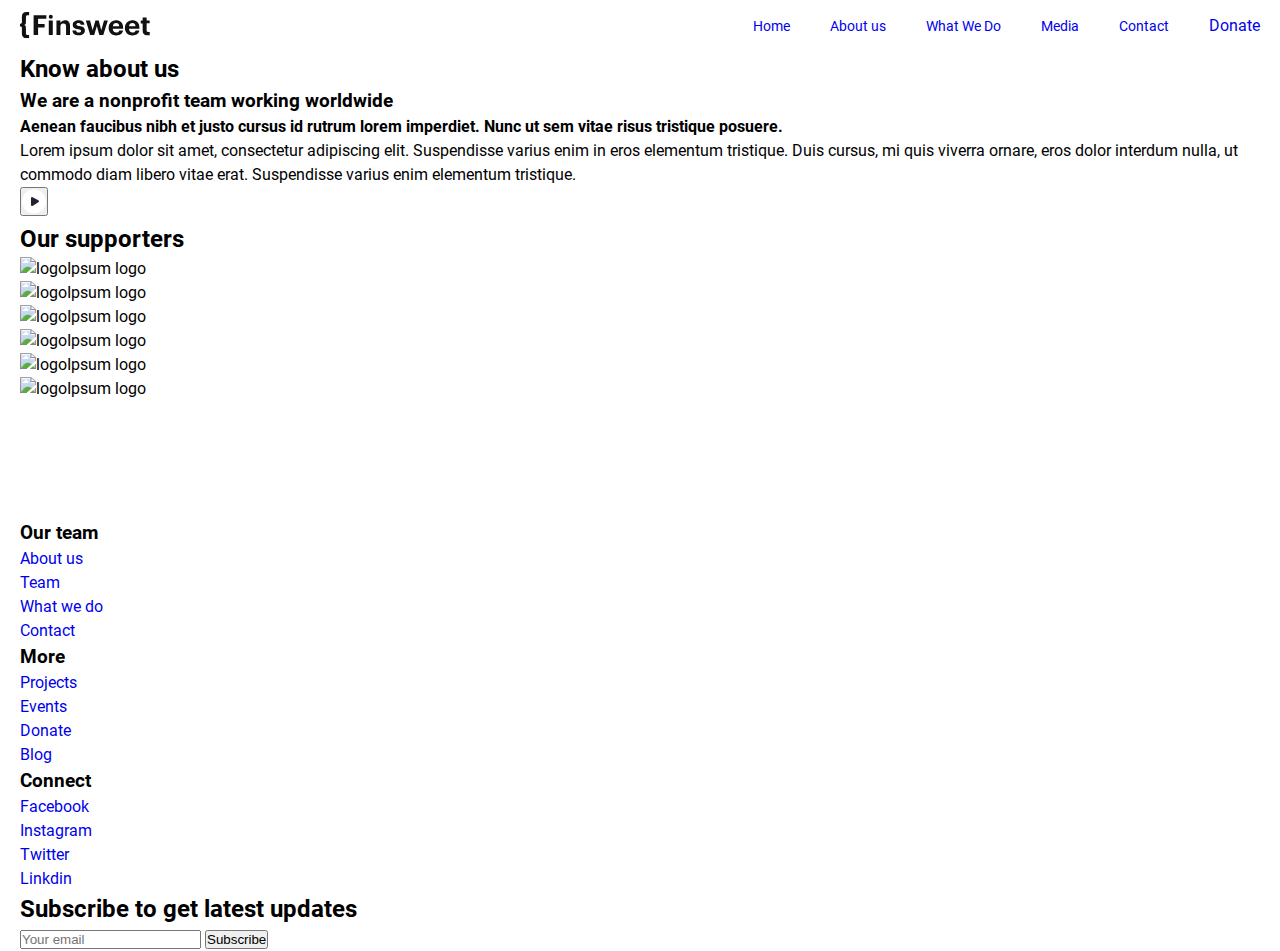
==== about.html @ 39508a57 "change playe icon" ====
<!DOCTYPE html>
<html lang="en">
  <head>
    <meta charset="UTF-8" />
    <meta http-equiv="X-UA-Compatible" content="IE=edge" />
    <meta name="viewport" content="width=device-width, initial-scale=1.0" />
    <title>About Us</title>

    <!-- Favicon -->
    <!-- <link rel="shortcut icon" href="images/"> -->

    <!-- Stylesheets -->
    <link rel="stylesheet" href="css/normalize.css" />
    <link rel="stylesheet" href="css/main.css" />
  </head>
  <body>
    <!-- HEADER -->
    <header class="site-header">
      <div class="container site-header__container">
        <!-- LOGO -->
        <a class="site-header__logo logo" href="/">
          <img
            class="logo__img"
            src="images/logo.svg"
            alt="Client logo"
            width="130"
            height="26"
          />
        </a>
        <!-- /LOGO -->

        <!-- SITENAV -->
        <nav class="sitenav">
          <ul class="sitenav__list">
            <li class="sitenav__item">
              <a href="/" class="sitenav__link">Home</a>
            </li>
            <li class="sitenav__item">
              <a href="about.html" class="sitenav__link">About us</a>
            </li>
            <li class="sitenav__item">
              <a href="#" class="sitenav__link">What We Do</a>
            </li>
            <li class="sitenav__item">
              <a href="#" class="sitenav__link">Media</a>
            </li>
            <li class="sitenav__item">
              <a href="#" class="sitenav__link">Contact</a>
            </li>
          </ul>

          <!-- DONATE -->
          <a class="site-header__donate-btn" href="#">Donate</a>
          <!-- /DONATE -->
        </nav>
        <!-- /SITENAV -->
      </div>
    </header>
    <!-- /HEADER -->

    <!-- MAIN -->
    <main class="main-content">
      <!-- HERO-ABOUT -->
      <section class="hero-about">
        <div class="container">
          <div class="hero-about__inner">
            <h2 class="hero-about__title">Know about us</h2>
            <div class="hero-about__content">
              <h3 class="hero-about__subtitle">
                We are a nonprofit team working worldwide
              </h3>
              <div class="hero-about__content-right">
                <h4 class="hero-about__heading">
                  Aenean faucibus nibh et justo cursus id rutrum lorem
                  imperdiet. Nunc ut sem vitae risus tristique posuere.
                </h4>
                <p class="hero-about__desc">
                  Lorem ipsum dolor sit amet, consectetur adipiscing elit.
                  Suspendisse varius enim in eros elementum tristique. Duis
                  cursus, mi quis viverra ornare, eros dolor interdum nulla, ut
                  commodo diam libero vitae erat. Suspendisse varius enim
                  elementum tristique.
                </p>
              </div>
            </div>
          </div>
        </div>
      </section>
      <!-- /HERO-ABOUT -->

      <!-- VIDEO-ABOUT -->
      <section class="video-about">
        <div class="container video-about__inner">
          <button class="video-about__play-btn">
            <img src="images/icon-play.svg" alt="" aria-hidden="true" />
          </button>
        </div>
      </section>
      <!-- /VIDEO-ABOUT -->

      <!-- MISSION-ABOUT -->
      <section class="mission-about">
        <div class="container mission-about__inner"></div>
      </section>
      <!-- /MISSION-ABOUT -->

      <!-- SUPPORTERS -->
      <section class="supporters">
        <div class="container">
          <h2 class="supporters__title">Our supporters</h2>
          <div class="supporters__logo-wrapper">
            <img
              class="supporters__logo"
              src="images/logo-supporters-1.png"
              alt="logoIpsum logo"
              width=""
              height=""
            />
            <img
              class="supporters__logo"
              src="images/logo-supporters-2.png"
              alt="logoIpsum logo"
              width=""
              height=""
            />
            <img
              class="supporters__logo"
              src="images/logo-supporters-3.png"
              alt="logoIpsum logo"
              width=""
              height=""
            />
            <img
              class="supporters__logo"
              src="images/logo-supporters-4.png"
              alt="logoIpsum logo"
              width=""
              height=""
            />
            <img
              class="supporters__logo"
              src="images/logo-supporters-5.png"
              alt="logoIpsum logo"
              width=""
              height=""
            />
            <img
              class="supporters__logo"
              src="images/logo-supporters-6.png"
              alt="logoIpsum logo"
              width=""
              height=""
            />
          </div>
        </div>
      </section>
      <!-- /SUPPORTERS -->
    </main>
    <!-- /MAIN -->

    <!-- FOOTER -->
    <footer class="site-footer">
      <div class="container site-footer__container">
        <a class="site-header__logo logo" href="/">
          <img
            class="logo"
            src="images/logo-white.svg"
            alt="Client logo"
            width="110"
            height="22"
          />
        </a>
        <div class="site-footer__lists">
          <ul class="site-footer__list">
            <li class="site-footer__item"><h3>Our team</h3></li>
            <li class="site-footer__item">
              <a class="site-footer__link" href="/">About us</a>
            </li>
            <li class="site-footer__item">
              <a class="site-footer__link" href="/">Team</a>
            </li>
            <li class="site-footer__item">
              <a class="site-footer__link" href="/">What we do</a>
            </li>
            <li class="site-footer__item">
              <a class="site-footer__link" href="/">Contact</a>
            </li>
          </ul>
          <ul class="site-footer__list">
            <li class="site-footer__item"><h3>More</h3></li>
            <li class="site-footer__item">
              <a class="site-footer__link" href="/">Projects</a>
            </li>
            <li class="site-footer__item">
              <a class="site-footer__link" href="/">Events</a>
            </li>
            <li class="site-footer__item">
              <a class="site-footer__link" href="/">Donate</a>
            </li>
            <li class="site-footer__item">
              <a class="site-footer__link" href="/">Blog</a>
            </li>
          </ul>
          <ul class="site-footer__list">
            <li class="site-footer__item"><h3>Connect</h3></li>
            <li class="site-footer__item">
              <a class="site-footer__link" href="/">Facebook</a>
            </li>
            <li class="site-footer__item">
              <a class="site-footer__link" href="/">Instagram</a>
            </li>
            <li class="site-footer__item">
              <a class="site-footer__link" href="/">Twitter</a>
            </li>
            <li class="site-footer__item">
              <a class="site-footer__link" href="/">Linkdin</a>
            </li>
          </ul>
        </div>
        <div class="site-footer__right">
          <h2 class="site-footer__right-title">
            Subscribe to get latest updates
          </h2>
          <form class="site-footer__form">
            <input
              class="site-footer__form-input"
              type="text"
              placeholder="Your email"
            />
            <button class="site-footer__form-btn" type="button">
              Subscribe
            </button>
          </form>
        </div>
      </div>
    </footer>
    <!-- /FOOTER -->

    <!-- SCRIPTS -->
    <script src="js/main.js"></script>
  </body>
</html>
---- css/main.css ----
/* FONTS */
@font-face {
  font-family: "Roboto";
  src: url("../fonts/roboto-v30-latin-regular.woff2") format("woff2"), url("../fonts/roboto-v30-latin-regular.woff") format("woff");
  font-display: swap;
  font-style: normal;
  font-weight: 400;
}
@font-face {
  font-family: "Roboto";
  src: url("../fonts/roboto-v30-latin-500.woff2") format("woff2"), url("../fonts/roboto-v30-latin-500.woff") format("woff");
  font-display: swap;
  font-style: normal;
  font-weight: 500;
}
@font-face {
  font-family: "Roboto";
  src: url("../fonts/roboto-v30-latin-700.woff2") format("woff2"), url("../fonts/roboto-v30-latin-700.woff") format("woff");
  font-display: swap;
  font-style: normal;
  font-weight: 700;
}
/* CUSTOM PROPS */
:root {
  --primary-bg-color: #fff;
  --text-color: #000;
  --accent-color: ;
}

/* GLOBAL */
html {
  scroll-behavior: smooth;
  height: 100%;
  box-sizing: border-box;
}

* {
  margin: 0;
  padding: 0;
  list-style-type: none;
  text-decoration: none;
}

*,
*::before,
*::after {
  box-sizing: inherit;
}

*:focus {
  outline: 2px dashed var(--text-color);
  outline-offset: 3px;
}

img {
  display: block;
  max-width: 100%;
  height: auto;
}

body {
  height: 100%;
  font-family: "Roboto", "Arial", sans-serif;
  font-size: 16px;
  line-height: 1.5;
  color: var(--text-color);
  background-color: var(--primary-bg-color);
  display: flex;
  flex-direction: column;
  margin-top: 51px;
}

/* SCROLL BAR */
@media only screen and (min-width: 768px) {
  ::-webkit-scrollbar {
    width: 12px;
  }
}

@media only screen and (min-width: 768px) {
  ::-webkit-scrollbar-track {
    border-radius: 8px;
    box-shadow: inset 0 0 5px grey;
  }
}

@media only screen and (min-width: 768px) {
  ::-webkit-scrollbar-thumb {
    background: rgb(110, 110, 110);
    border-radius: 10px;
  }
  ::-webkit-scrollbar-thumb:hover {
    background: rgb(110, 110, 110);
  }
}

/* VISUALLY HIDDEN */
.visually-hidden {
  position: absolute;
  width: 1px;
  height: 1px;
  margin: -1px;
  border: 0;
  padding: 0;
  white-space: nowrap;
  -webkit-clip-path: inset(100%);
          clip-path: inset(100%);
  clip: rect(0 0 0 0);
  overflow: hidden;
}

/* MAIN CONTENT */
.main-content {
  flex-grow: 1;
}

.secondary-button {
  background-color: var(--primary-bg-color);
  border: none;
  text-align: center;
  white-space: nowrap;
  text-decoration: none;
  cursor: pointer;
  display: inline-block;
  padding: 16px 32px;
  border-radius: 4px;
}

/* RETINA BGS */
/* CONTAINER */
.container {
  width: 100%;
  max-width: 1320px;
  margin: 0 auto;
  padding: 0 20px;
}

/* HEADER */
.site-header {
  padding: 12px 0;
  background-color: var(--primary-bg-color);
  position: fixed;
  top: 0;
  z-index: 10;
  width: 100%;
}

.site-header__container {
  display: flex;
  align-items: center;
  justify-content: space-between;
}

.logo {
  text-decoration: none;
  display: flex;
}

.logo__img {
  max-width: 130px;
  width: 100%;
  height: auto;
}

.sitenav {
  display: flex;
  align-items: center;
  gap: 40px;
}

.sitenav__list {
  list-style-type: none;
  display: flex;
  align-items: center;
  gap: 40px;
}

.sitenav__link {
  text-decoration: none;
  font-size: 14px;
}

.site-header__donate-btn {
  text-decoration: none;
}

/* HERO */
.hero {
  background: url("../images/hero-bg.png") no-repeat center/cover;
  height: calc(100vh - 51px);
  padding: 128px 0 64px;
  --text-color: #fff;
  color: var(--text-color);
}

.hero__inner {
  display: flex;
  flex-direction: column;
  height: 100%;
}

.hero__title {
  font-size: 64px;
  line-height: 1.2;
  color: var(--text-color);
  max-width: 640px;
  margin-bottom: 48px;
}

.hero__buttons {
  display: flex;
  align-items: center;
  gap: 24px;
  margin-bottom: auto;
}

.hero__play-btn {
  border: none;
  background-color: transparent;
  color: var(--text-color);
}
.hero__play-btn-inner {
  display: flex;
  align-items: center;
  gap: 8px;
}

.hero__bottom {
  display: flex;
  align-items: center;
  justify-content: space-between;
  gap: 24px;
}

.hero__bottom-line {
  display: inline-block;
  background-color: #E5E5E5;
  height: 1px;
  flex-grow: 1;
}/*# sourceMappingURL=main.css.map */
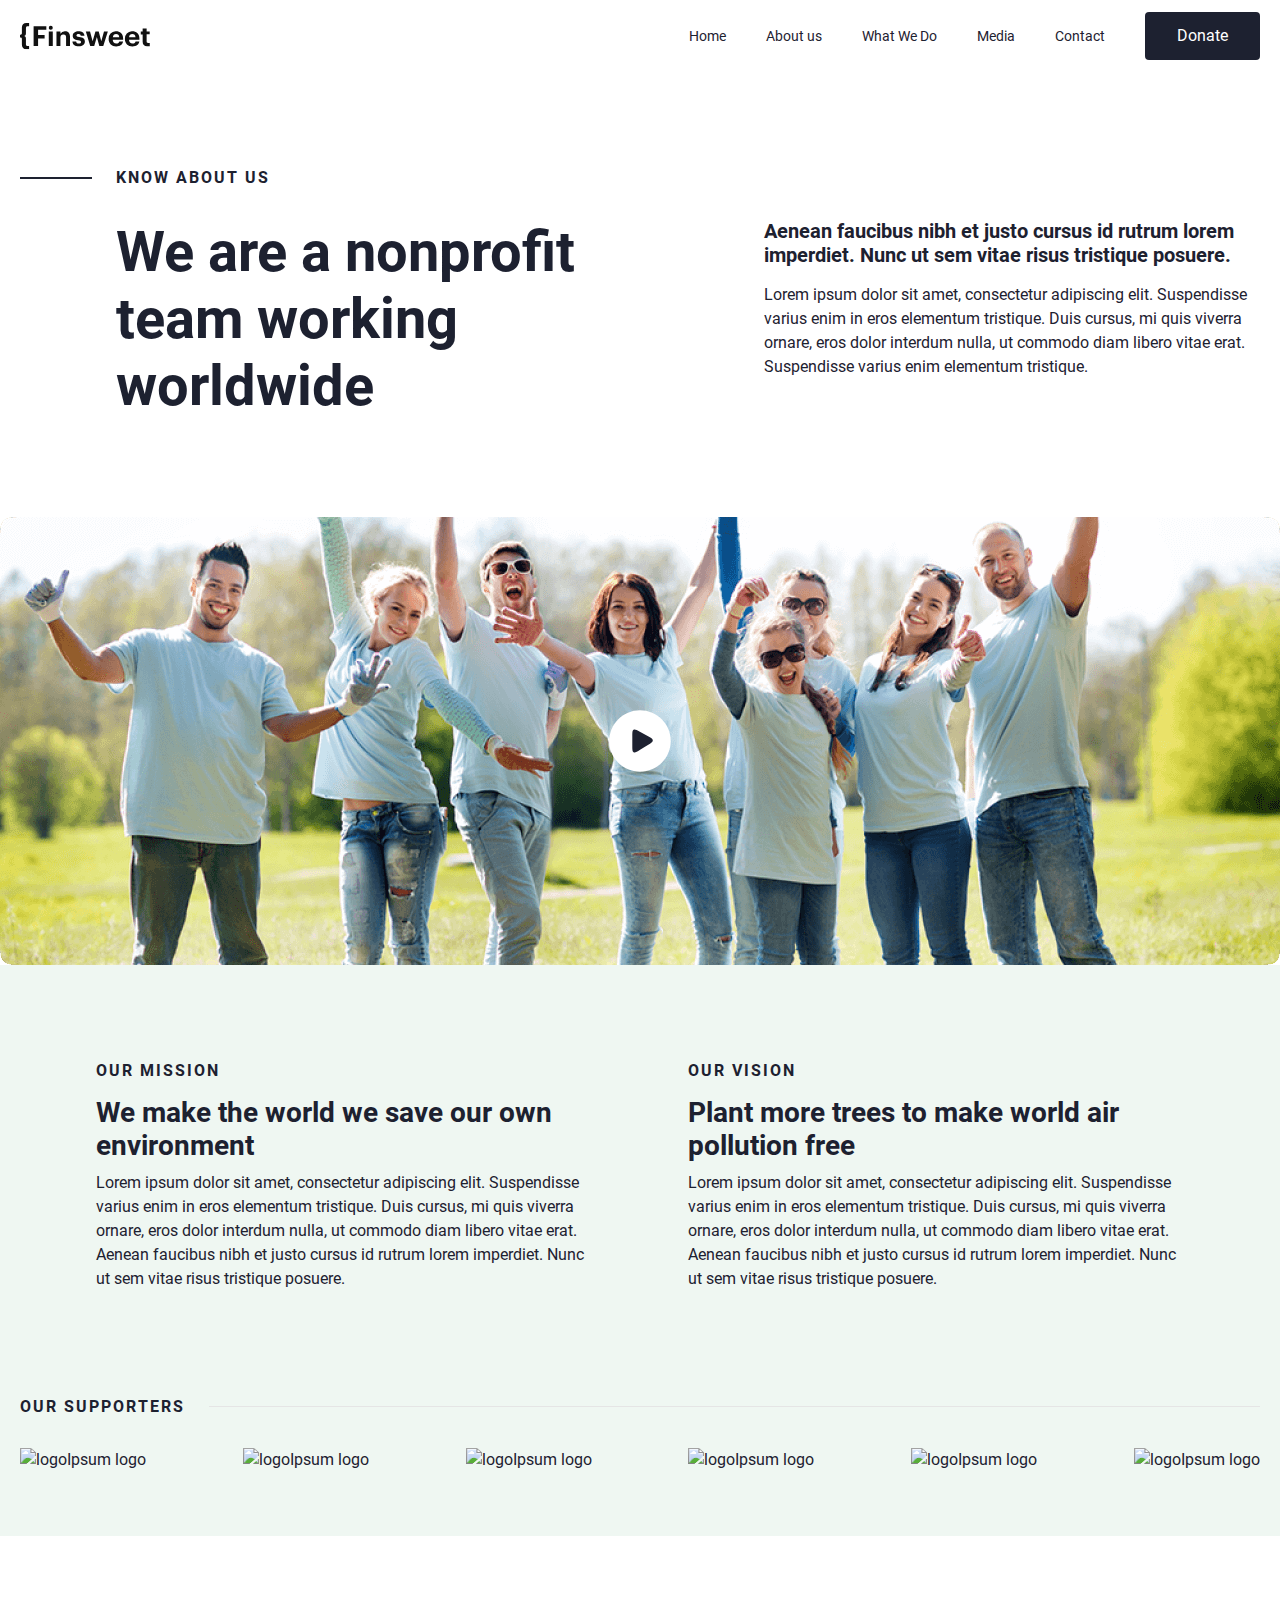
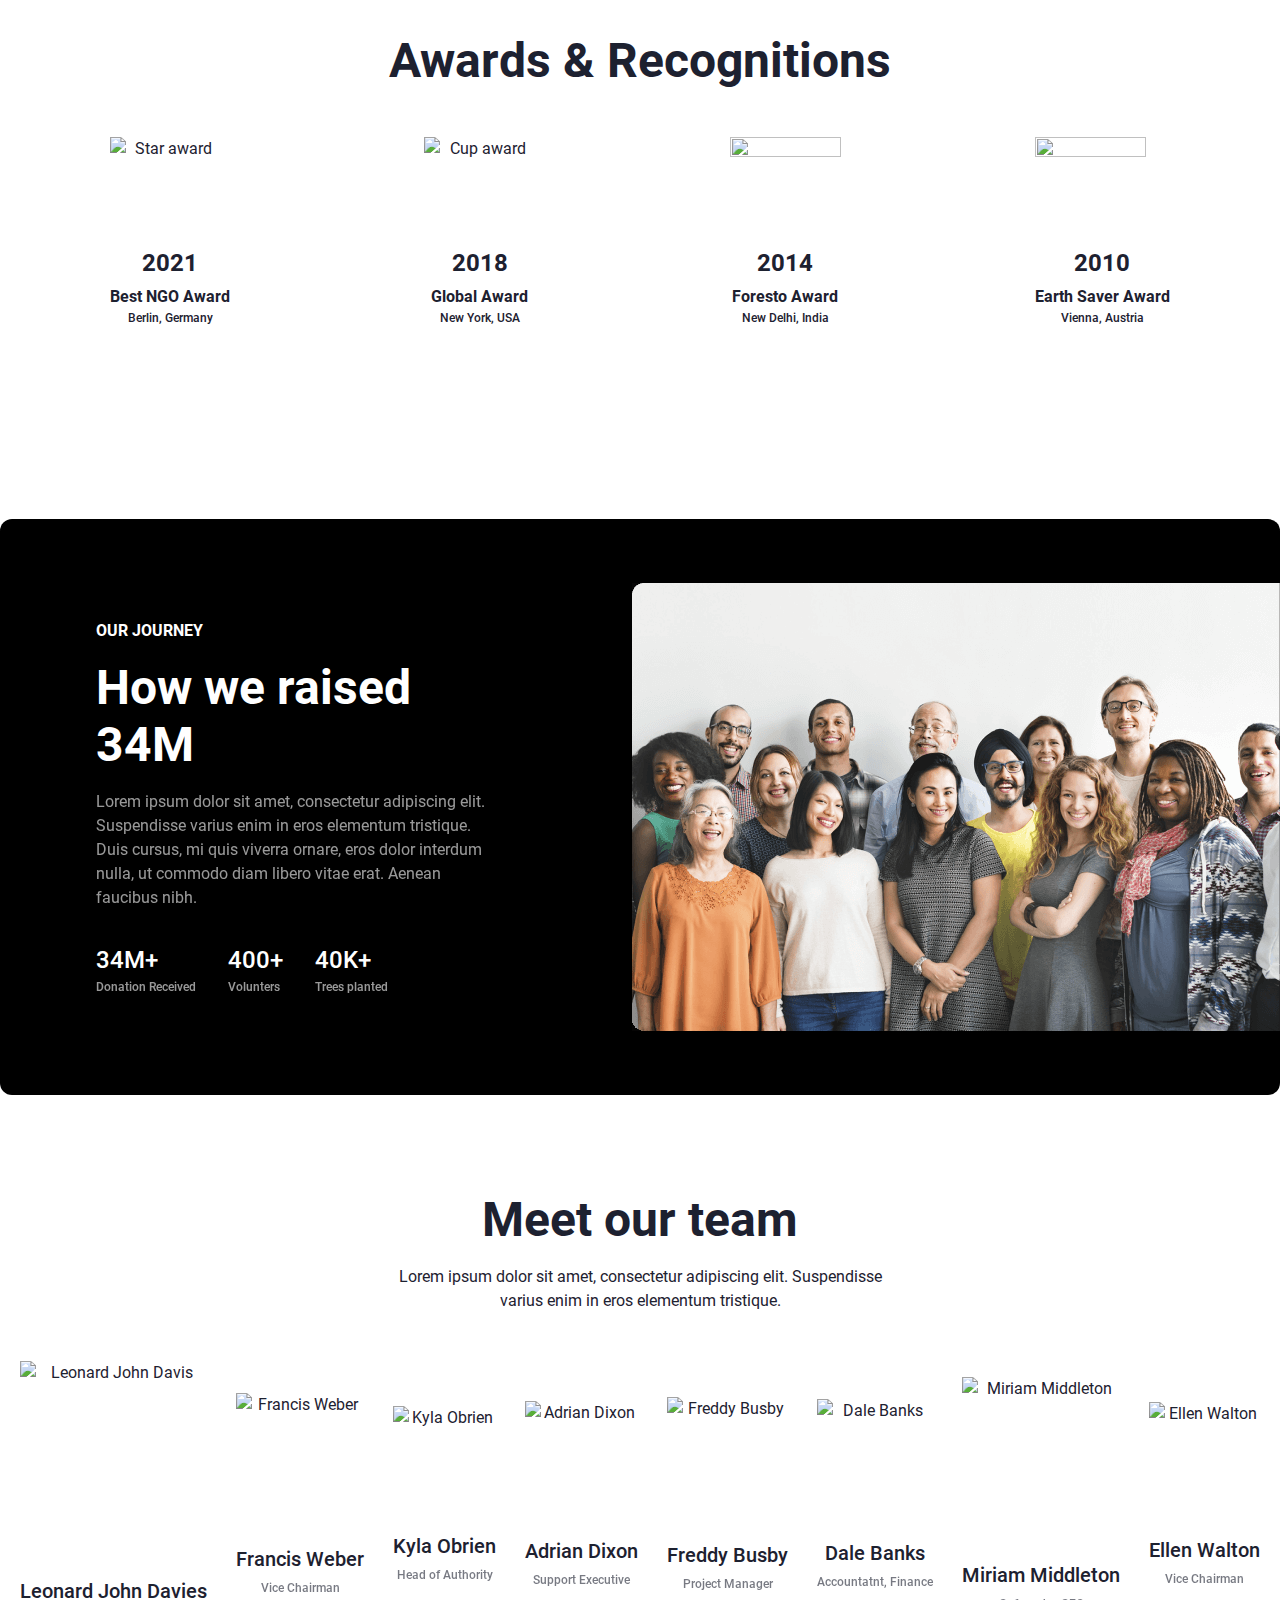
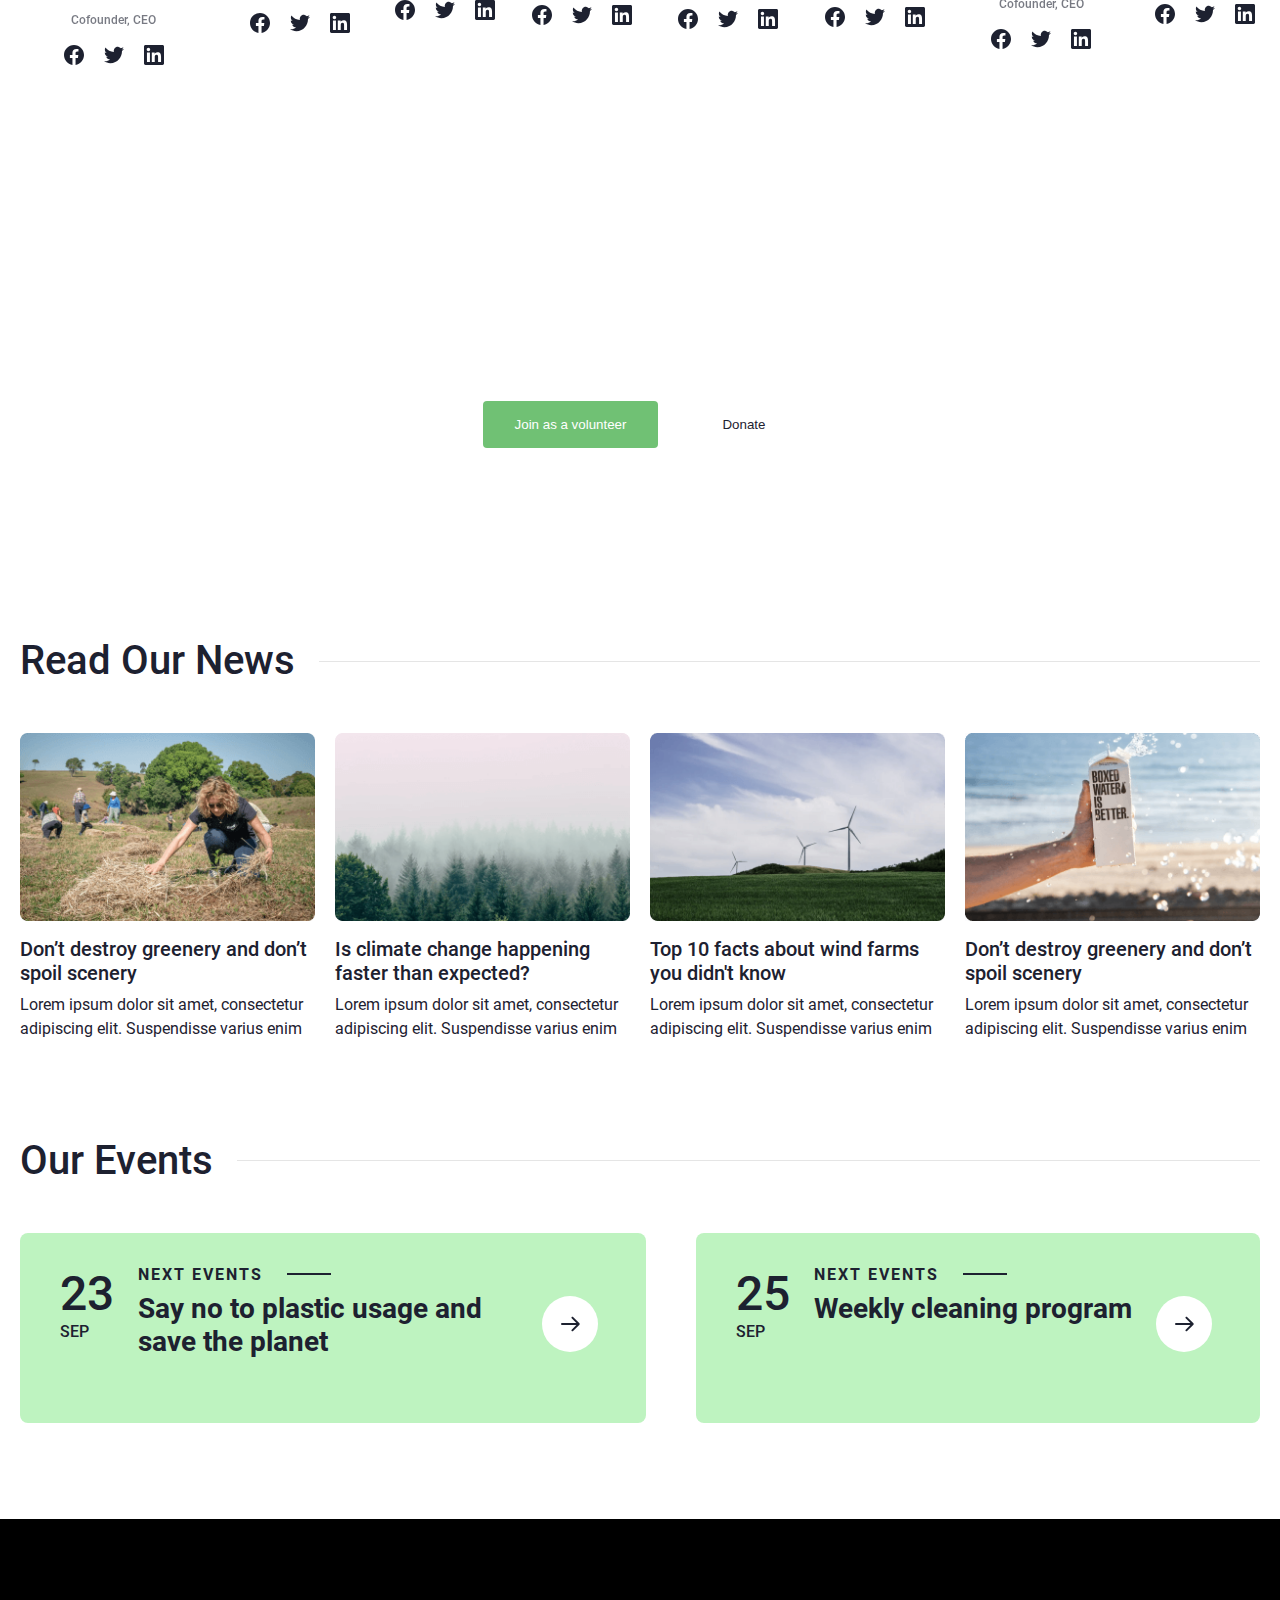
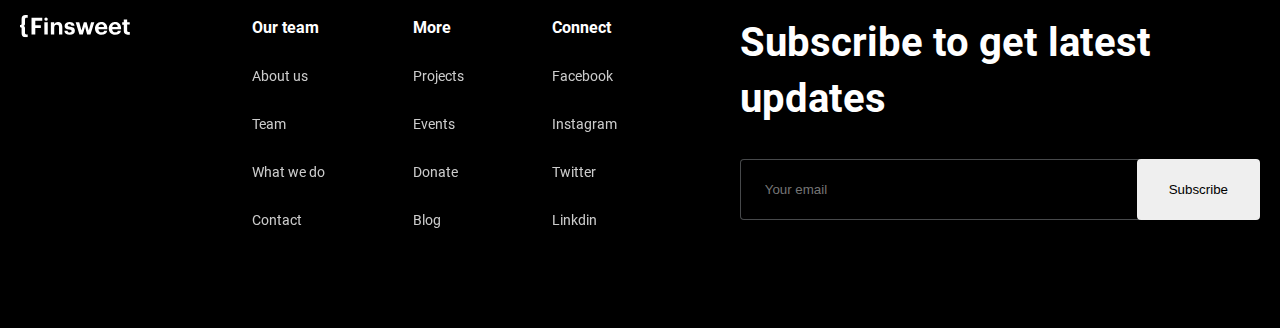
==== commit 6e805306: "add media page" ====
--- a/about.html
+++ b/about.html
@@ -39,13 +39,13 @@
               <a href="about.html" class="sitenav__link">About us</a>
             </li>
             <li class="sitenav__item">
-              <a href="#" class="sitenav__link">What We Do</a>
+              <a href="what-we-do.html" class="sitenav__link">What We Do</a>
             </li>
             <li class="sitenav__item">
-              <a href="#" class="sitenav__link">Media</a>
+              <a href="media.html" class="sitenav__link">Media</a>
             </li>
             <li class="sitenav__item">
-              <a href="#" class="sitenav__link">Contact</a>
+              <a href="contact.html" class="sitenav__link">Contact</a>
             </li>
           </ul>
 
@@ -100,12 +100,39 @@
 
       <!-- MISSION-ABOUT -->
       <section class="mission-about">
-        <div class="container mission-about__inner"></div>
+        <div class="container mission-about__inner">
+          <div class="mission-about__part">
+            <h2 class="mission-about__title">our mission</h2>
+            <h3 class="mission-about__subtitle">
+              We make the world we save our own environment
+            </h3>
+            <p class="mission-about__des">
+              Lorem ipsum dolor sit amet, consectetur adipiscing elit.
+              Suspendisse varius enim in eros elementum tristique. Duis cursus,
+              mi quis viverra ornare, eros dolor interdum nulla, ut commodo diam
+              libero vitae erat. Aenean faucibus nibh et justo cursus id rutrum
+              lorem imperdiet. Nunc ut sem vitae risus tristique posuere.
+            </p>
+          </div>
+          <div class="mission-about__part">
+            <h2 class="mission-about__title">our Vision</h2>
+            <h3 class="mission-about__subtitle">
+              Plant more trees to make world air pollution free
+            </h3>
+            <p class="mission-about__des">
+              Lorem ipsum dolor sit amet, consectetur adipiscing elit.
+              Suspendisse varius enim in eros elementum tristique. Duis cursus,
+              mi quis viverra ornare, eros dolor interdum nulla, ut commodo diam
+              libero vitae erat. Aenean faucibus nibh et justo cursus id rutrum
+              lorem imperdiet. Nunc ut sem vitae risus tristique posuere.
+            </p>
+          </div>
+        </div>
       </section>
       <!-- /MISSION-ABOUT -->
 
       <!-- SUPPORTERS -->
-      <section class="supporters">
+      <section class="supporters supporters--about">
         <div class="container">
           <h2 class="supporters__title">Our supporters</h2>
           <div class="supporters__logo-wrapper">
@@ -155,6 +182,755 @@
         </div>
       </section>
       <!-- /SUPPORTERS -->
+
+      <!-- AWARDS-ABOUT -->
+      <section class="awards-about">
+        <div class="container awards-about__inner">
+          <h2 class="awards-about__title">Awards & Recognitions</h2>
+          <ul class="awards-about__list">
+            <li class="awards-about__item item-about">
+              <img
+                class="item-about__img"
+                src="images/star-award.svg"
+                alt="Star award"
+                width="111"
+                height="92"
+              />
+              <p class="item-about__year-text">2021</p>
+              <h3 class="item-about__heading">Best NGO Award</h3>
+              <p class="item-about__country-name">Berlin, Germany</p>
+            </li>
+
+            <li class="awards-about__item item-about">
+              <img
+                class="item-about__img"
+                src="images/cup-award.svg"
+                alt="Cup award"
+                width="111"
+                height="92"
+              />
+              <p class="item-about__year-text">2018</p>
+              <h3 class="item-about__heading">Global Award</h3>
+              <p class="item-about__country-name">New York, USA</p>
+            </li>
+
+            <li class="awards-about__item item-about">
+              <img
+                class="item-about__img"
+                src="images/medal-award.svg"
+                alt=""
+                width="111"
+                height="92"
+              />
+              <p class="item-about__year-text">2014</p>
+              <h3 class="item-about__heading">Foresto Award</h3>
+              <p class="item-about__country-name">New Delhi, India</p>
+            </li>
+
+            <li class="awards-about__item item-about">
+              <img
+                class="item-about__img"
+                src="images/nd-medal-award.svg"
+                alt=""
+                width="111"
+                height="92"
+              />
+              <p class="item-about__year-text">2010</p>
+              <h3 class="item-about__heading">Earth Saver Award</h3>
+              <p class="item-about__country-name">Vienna, Austria</p>
+            </li>
+          </ul>
+        </div>
+      </section>
+      <!-- /AWARDS-ABOUT -->
+
+      <!-- JOURNEY-ABOUT -->
+      <section class="journey-about">
+        <div class="container journey-about__inner">
+          <div class="journey-about__content">
+            <h2 class="journey-about__title">OUR JOURNEY</h2>
+            <h3 class="journey-about__subtitle">How we raised 34M</h3>
+            <p class="journey-about__text">
+              Lorem ipsum dolor sit amet, consectetur adipiscing elit.
+              Suspendisse varius enim in eros elementum tristique. Duis cursus,
+              mi quis viverra ornare, eros dolor interdum nulla, ut commodo diam
+              libero vitae erat. Aenean faucibus nibh.
+            </p>
+            <ul class="journey-about__statistics-list">
+              <li class="journey-about__statistics-item">
+                <h4 class="journey-about__statistics-heading">34M+</h4>
+                <p class="journey-about__statistics-text">Donation Received</p>
+              </li>
+              <li class="journey-about__statistics-item">
+                <h4 class="journey-about__statistics-heading">400+</h4>
+                <p class="journey-about__statistics-text">Volunters</p>
+              </li>
+              <li class="journey-about__statistics-item">
+                <h4 class="journey-about__statistics-heading">40K+</h4>
+                <p class="journey-about__statistics-text">Trees planted</p>
+              </li>
+            </ul>
+          </div>
+          <img
+            class="journey-about__img"
+            src="images/journey-about-img.png"
+            alt="Nationals"
+            width="648"
+            height="448"
+            srcset="
+              images/journey-about-img.png    1x,
+              images/journey-about-img@2x.png 2x
+            "
+          />
+        </div>
+      </section>
+      <!-- /JOURNEY-ABOUT -->
+
+      <!-- TEAM-ABOUT -->
+      <section class="team-about">
+        <div class="container">
+          <h2 class="team-about__heading">Meet our team</h2>
+          <p class="team-about__desc">
+            Lorem ipsum dolor sit amet, consectetur adipiscing elit. Suspendisse
+            varius enim in eros elementum tristique.
+          </p>
+          <ul class="team-about__list">
+            <!-- TEAM ABOUT ITEM -->
+            <li class="team-about__item item-team-about">
+              <img
+                class="item-team-about__img"
+                src="images/leonard-john-davis.png"
+                alt="Leonard John Davis"
+                width="296"
+                height="320"
+                srcset="
+                  images/leonard-john-davis.png    1x,
+                  images/leonard-john-davis@2x.png 2x
+                "
+              />
+              <h3 class="item-team-about__name">Leonard John Davies</h3>
+              <p class="item-team-about__job">Cofounder, CEO</p>
+
+              <ul class="item-team-about__socials-list">
+                <li class="item-team-about__socials-item">
+                  <a class="item-team-about__socials-link" href="#">
+                    <img
+                      class="item-team-about__icon"
+                      src="images/icon-facebook.svg"
+                      alt=""
+                      width="20"
+                      height="20"
+                      aria-hidden="true"
+                    />
+                  </a>
+                </li>
+
+                <li class="item-team-about__socials-item">
+                  <a class="item-team-about__socials-link" href="#">
+                    <img
+                      class="item-team-about__icon"
+                      src="images/icon-twitter.svg"
+                      alt=""
+                      width="20"
+                      height="20"
+                      aria-hidden="true"
+                    />
+                  </a>
+                </li>
+
+                <li class="item-team-about__socials-item">
+                  <a class="item-team-about__socials-link" href="#">
+                    <img
+                      class="item-team-about__icon"
+                      src="images/icon-linkedin.svg"
+                      alt=""
+                      width="20"
+                      height="20"
+                      aria-hidden="true"
+                    />
+                  </a>
+                </li>
+              </ul>
+            </li>
+
+            <!-- TEAM ABOUT ITEM -->
+            <li class="team-about__item item-team-about">
+              <img
+                class="item-team-about__img"
+                src="images/francis-weber.png"
+                alt="Francis Weber"
+                width="296"
+                height="320"
+                srcset="
+                  images/francis-weber.png    1x,
+                  images/francis-weber@2x.png 2x
+                "
+              />
+              <h3 class="item-team-about__name">Francis Weber</h3>
+              <p class="item-team-about__job">Vice Chairman</p>
+
+              <ul class="item-team-about__socials-list">
+                <li class="item-team-about__socials-item">
+                  <a class="item-team-about__socials-link" href="#">
+                    <img
+                      class="item-team-about__icon"
+                      src="images/icon-facebook.svg"
+                      alt=""
+                      width="20"
+                      height="20"
+                      aria-hidden="true"
+                    />
+                  </a>
+                </li>
+
+                <li class="item-team-about__socials-item">
+                  <a class="item-team-about__socials-link" href="#">
+                    <img
+                      class="item-team-about__icon"
+                      src="images/icon-twitter.svg"
+                      alt=""
+                      width="20"
+                      height="20"
+                      aria-hidden="true"
+                    />
+                  </a>
+                </li>
+
+                <li class="item-team-about__socials-item">
+                  <a class="item-team-about__socials-link" href="#">
+                    <img
+                      class="item-team-about__icon"
+                      src="images/icon-linkedin.svg"
+                      alt=""
+                      width="20"
+                      height="20"
+                      aria-hidden="true"
+                    />
+                  </a>
+                </li>
+              </ul>
+            </li>
+
+            <!-- TEAM ABOUT ITEM -->
+            <li class="team-about__item item-team-about">
+              <img
+                class="item-team-about__img"
+                src="images/kyla-obrien.png"
+                alt="Kyla Obrien"
+                width="296"
+                height="320"
+                srcset="images/kyla-obrien.png 1x, images/kyla-obrien@2x.png 2x"
+              />
+              <h3 class="item-team-about__name">Kyla Obrien</h3>
+              <p class="item-team-about__job">Head of Authority</p>
+
+              <ul class="item-team-about__socials-list">
+                <li class="item-team-about__socials-item">
+                  <a class="item-team-about__socials-link" href="#">
+                    <img
+                      class="item-team-about__icon"
+                      src="images/icon-facebook.svg"
+                      alt=""
+                      width="20"
+                      height="20"
+                      aria-hidden="true"
+                    />
+                  </a>
+                </li>
+
+                <li class="item-team-about__socials-item">
+                  <a class="item-team-about__socials-link" href="#">
+                    <img
+                      class="item-team-about__icon"
+                      src="images/icon-twitter.svg"
+                      alt=""
+                      width="20"
+                      height="20"
+                      aria-hidden="true"
+                    />
+                  </a>
+                </li>
+
+                <li class="item-team-about__socials-item">
+                  <a class="item-team-about__socials-link" href="#">
+                    <img
+                      class="item-team-about__icon"
+                      src="images/icon-linkedin.svg"
+                      alt=""
+                      width="20"
+                      height="20"
+                      aria-hidden="true"
+                    />
+                  </a>
+                </li>
+              </ul>
+            </li>
+
+            <!-- TEAM ABOUT ITEM -->
+            <li class="team-about__item item-team-about">
+              <img
+                class="item-team-about__img"
+                src="images/adrian-dixon.png"
+                alt="Adrian Dixon"
+                width="296"
+                height="320"
+                srcset="
+                  images/adrian-dixon.png    1x,
+                  images/adrian-dixon@2x.png 2x
+                "
+              />
+              <h3 class="item-team-about__name">Adrian Dixon</h3>
+              <p class="item-team-about__job">Support Executive</p>
+
+              <ul class="item-team-about__socials-list">
+                <li class="item-team-about__socials-item">
+                  <a class="item-team-about__socials-link" href="#">
+                    <img
+                      class="item-team-about__icon"
+                      src="images/icon-facebook.svg"
+                      alt=""
+                      width="20"
+                      height="20"
+                      aria-hidden="true"
+                    />
+                  </a>
+                </li>
+
+                <li class="item-team-about__socials-item">
+                  <a class="item-team-about__socials-link" href="#">
+                    <img
+                      class="item-team-about__icon"
+                      src="images/icon-twitter.svg"
+                      alt=""
+                      width="20"
+                      height="20"
+                      aria-hidden="true"
+                    />
+                  </a>
+                </li>
+
+                <li class="item-team-about__socials-item">
+                  <a class="item-team-about__socials-link" href="#">
+                    <img
+                      class="item-team-about__icon"
+                      src="images/icon-linkedin.svg"
+                      alt=""
+                      width="20"
+                      height="20"
+                      aria-hidden="true"
+                    />
+                  </a>
+                </li>
+              </ul>
+            </li>
+
+            <!-- TEAM ABOUT ITEM -->
+            <li class="team-about__item item-team-about">
+              <img
+                class="item-team-about__img"
+                src="images/freddy-busby.png"
+                alt="Freddy Busby"
+                width="296"
+                height="320"
+                srcset="
+                  images/freddy-busby.png    1x,
+                  images/freddy-busby@2x.png 2x
+                "
+              />
+              <h3 class="item-team-about__name">Freddy Busby</h3>
+              <p class="item-team-about__job">Project Manager</p>
+
+              <ul class="item-team-about__socials-list">
+                <li class="item-team-about__socials-item">
+                  <a class="item-team-about__socials-link" href="#">
+                    <img
+                      class="item-team-about__icon"
+                      src="images/icon-facebook.svg"
+                      alt=""
+                      width="20"
+                      height="20"
+                      aria-hidden="true"
+                    />
+                  </a>
+                </li>
+
+                <li class="item-team-about__socials-item">
+                  <a class="item-team-about__socials-link" href="#">
+                    <img
+                      class="item-team-about__icon"
+                      src="images/icon-twitter.svg"
+                      alt=""
+                      width="20"
+                      height="20"
+                      aria-hidden="true"
+                    />
+                  </a>
+                </li>
+
+                <li class="item-team-about__socials-item">
+                  <a class="item-team-about__socials-link" href="#">
+                    <img
+                      class="item-team-about__icon"
+                      src="images/icon-linkedin.svg"
+                      alt=""
+                      width="20"
+                      height="20"
+                      aria-hidden="true"
+                    />
+                  </a>
+                </li>
+              </ul>
+            </li>
+
+            <!-- TEAM ABOUT ITEM -->
+            <li class="team-about__item item-team-about">
+              <img
+                class="item-team-about__img"
+                src="images/dale-banks.png"
+                alt="Dale Banks"
+                width="296"
+                height="320"
+                srcset="images/dale-banks.png 1x, images/dale-banks@2x.png 2x"
+              />
+              <h3 class="item-team-about__name">Dale Banks</h3>
+              <p class="item-team-about__job">Accountatnt, Finance</p>
+
+              <ul class="item-team-about__socials-list">
+                <li class="item-team-about__socials-item">
+                  <a class="item-team-about__socials-link" href="#">
+                    <img
+                      class="item-team-about__icon"
+                      src="images/icon-facebook.svg"
+                      alt=""
+                      width="20"
+                      height="20"
+                      aria-hidden="true"
+                    />
+                  </a>
+                </li>
+
+                <li class="item-team-about__socials-item">
+                  <a class="item-team-about__socials-link" href="#">
+                    <img
+                      class="item-team-about__icon"
+                      src="images/icon-twitter.svg"
+                      alt=""
+                      width="20"
+                      height="20"
+                      aria-hidden="true"
+                    />
+                  </a>
+                </li>
+
+                <li class="item-team-about__socials-item">
+                  <a class="item-team-about__socials-link" href="#">
+                    <img
+                      class="item-team-about__icon"
+                      src="images/icon-linkedin.svg"
+                      alt=""
+                      width="20"
+                      height="20"
+                      aria-hidden="true"
+                    />
+                  </a>
+                </li>
+              </ul>
+            </li>
+
+            <!-- TEAM ABOUT ITEM -->
+            <li class="team-about__item item-team-about">
+              <img
+                class="item-team-about__img"
+                src="images/miriam-middleton.png"
+                alt="Miriam Middleton"
+                width="296"
+                height="320"
+                srcset="
+                  images/miriam-middleton.png    1x,
+                  images/miriam-middleton@2x.png 2x
+                "
+              />
+              <h3 class="item-team-about__name">Miriam Middleton</h3>
+              <p class="item-team-about__job">Cofounder, CEO</p>
+
+              <ul class="item-team-about__socials-list">
+                <li class="item-team-about__socials-item">
+                  <a class="item-team-about__socials-link" href="#">
+                    <img
+                      class="item-team-about__icon"
+                      src="images/icon-facebook.svg"
+                      alt=""
+                      width="20"
+                      height="20"
+                      aria-hidden="true"
+                    />
+                  </a>
+                </li>
+
+                <li class="item-team-about__socials-item">
+                  <a class="item-team-about__socials-link" href="#">
+                    <img
+                      class="item-team-about__icon"
+                      src="images/icon-twitter.svg"
+                      alt=""
+                      width="20"
+                      height="20"
+                      aria-hidden="true"
+                    />
+                  </a>
+                </li>
+
+                <li class="item-team-about__socials-item">
+                  <a class="item-team-about__socials-link" href="#">
+                    <img
+                      class="item-team-about__icon"
+                      src="images/icon-linkedin.svg"
+                      alt=""
+                      width="20"
+                      height="20"
+                      aria-hidden="true"
+                    />
+                  </a>
+                </li>
+              </ul>
+            </li>
+
+            <!-- TEAM ABOUT ITEM -->
+            <li class="team-about__item item-team-about">
+              <img
+                class="item-team-about__img"
+                src="images/ellen-walton.png"
+                alt="Ellen Walton"
+                width="296"
+                height="320"
+                srcset="
+                  images/ellen-walton.png    1x,
+                  images/ellen-walton@2x.png 2x
+                "
+              />
+              <h3 class="item-team-about__name">Ellen Walton</h3>
+              <p class="item-team-about__job">Vice Chairman</p>
+
+              <ul class="item-team-about__socials-list">
+                <li class="item-team-about__socials-item">
+                  <a class="item-team-about__socials-link" href="#">
+                    <img
+                      class="item-team-about__icon"
+                      src="images/icon-facebook.svg"
+                      alt=""
+                      width="20"
+                      height="20"
+                      aria-hidden="true"
+                    />
+                  </a>
+                </li>
+
+                <li class="item-team-about__socials-item">
+                  <a class="item-team-about__socials-link" href="#">
+                    <img
+                      class="item-team-about__icon"
+                      src="images/icon-twitter.svg"
+                      alt=""
+                      width="20"
+                      height="20"
+                      aria-hidden="true"
+                    />
+                  </a>
+                </li>
+
+                <li class="item-team-about__socials-item">
+                  <a class="item-team-about__socials-link" href="#">
+                    <img
+                      class="item-team-about__icon"
+                      src="images/icon-linkedin.svg"
+                      alt=""
+                      width="20"
+                      height="20"
+                      aria-hidden="true"
+                    />
+                  </a>
+                </li>
+              </ul>
+            </li>
+          </ul>
+        </div>
+      </section>
+      <!-- /TEAM-ABOUT -->
+
+      <!-- JOIN -->
+      <section class="join">
+        <div class="container">
+          <div class="join__inner">
+            <h2 class="join__heading">
+              You can contribute to make the environment greener!
+            </h2>
+            <div class="join__button-wrapper">
+              <button class="join__add-btn primary-button">
+                Join as a volunteer
+              </button>
+              <button class="join__donate-btn secondary-button">Donate</button>
+            </div>
+          </div>
+        </div>
+      </section>
+      <!-- /JOIN -->
+
+      <!-- NEWS -->
+      <section class="news">
+        <div class="container news__inner">
+          <h2 class="news__title">Read Our News</h2>
+          <div class="news__cards">
+            <!-- ITEM CARD -->
+            <div class="news__card card-news">
+              <img
+                class="card-news__img"
+                src="images/destroy-greenery.png"
+                alt="Destroy greenery"
+                width="302"
+                height="192"
+                srcset="
+                  images/destroy-greenery.png    1x,
+                  images/destroy-greenery@2x.png 2x
+                "
+              />
+              <div class="card-news__content">
+                <h3 class="card-news__heading">
+                  Don’t destroy greenery and don’t spoil scenery
+                </h3>
+                <p class="card-news__desc">
+                  Lorem ipsum dolor sit amet, consectetur adipiscing elit.
+                  Suspendisse varius enim
+                </p>
+              </div>
+            </div>
+
+            <!-- ITEM CARD -->
+            <div class="news__card card-news">
+              <img
+                class="card-news__img"
+                src="images/expected.png"
+                alt="Expected"
+                width="302"
+                height="192"
+                srcset="images/expected.png 1x, images/expected@2x.png 2x"
+              />
+              <div class="card-news__content">
+                <h3 class="card-news__heading">
+                  Is climate change happening faster than expected?
+                </h3>
+                <p class="card-news__desc">
+                  Lorem ipsum dolor sit amet, consectetur adipiscing elit.
+                  Suspendisse varius enim
+                </p>
+              </div>
+            </div>
+
+            <!-- ITEM CARD -->
+            <div class="news__card card-news">
+              <img
+                class="card-news__img"
+                src="images/windfarms.png"
+                alt="Wind farm"
+                width="302"
+                height="192"
+                srcset="images/windfarms.png 1x, images/windfarms@2x.png 2x"
+              />
+              <div class="card-news__content">
+                <h3 class="card-news__heading">
+                  Top 10 facts about wind farms you didn't know
+                </h3>
+                <p class="card-news__desc">
+                  Lorem ipsum dolor sit amet, consectetur adipiscing elit.
+                  Suspendisse varius enim
+                </p>
+              </div>
+            </div>
+
+            <!-- ITEM CARD -->
+            <div class="news__card card-news">
+              <img
+                class="card-news__img"
+                src="images/water.png"
+                alt="Water"
+                width="302"
+                height="192"
+                srcset="images/water.png 1x, images/water@2x.png 2x"
+              />
+              <div class="card-news__content">
+                <h3 class="card-news__heading">
+                  Don’t destroy greenery and don’t spoil scenery
+                </h3>
+                <p class="card-news__desc">
+                  Lorem ipsum dolor sit amet, consectetur adipiscing elit.
+                  Suspendisse varius enim
+                </p>
+              </div>
+            </div>
+          </div>
+        </div>
+      </section>
+      <!-- /NEWS -->
+
+      <!-- EVENTS -->
+      <section class="events">
+        <div class="container">
+          <h2 class="events__title">Our Events</h2>
+
+          <div class="events__inner">
+            <div class="events__inner-part">
+              <h3 class="events__date-title">
+                23
+                <span class="events__date-title-inner">SEP</span>
+              </h3>
+              <div class="events__next-wrapper">
+                <p class="events__next-title">NEXT EVENTS</p>
+                <h4 class="events__next-subtitle">
+                  Say no to plastic usage and save the planet
+                </h4>
+              </div>
+              <button class="events__arrow-btn">
+                <svg
+                  width="19"
+                  height="16"
+                  viewBox="0 0 19 16"
+                  fill="none"
+                  xmlns="http://www.w3.org/2000/svg"
+                >
+                  <path
+                    d="M18.4571 8.70711C18.8476 8.31658 18.8476 7.68342 18.4571 7.29289L12.0931 0.928933C11.7026 0.538409 11.0695 0.538409 10.6789 0.928933C10.2884 1.31946 10.2884 1.95262 10.6789 2.34315L16.3358 8L10.6789 13.6569C10.2884 14.0474 10.2884 14.6805 10.6789 15.0711C11.0695 15.4616 11.7026 15.4616 12.0931 15.0711L18.4571 8.70711ZM0.25 9L17.75 9L17.75 7L0.25 7L0.25 9Z"
+                    fill="#1D2130"
+                  />
+                </svg>
+              </button>
+            </div>
+            <div class="events__inner-part">
+              <h3 class="events__date-title">
+                25
+                <span class="events__date-title-inner">SEP</span>
+              </h3>
+              <div class="events__next-wrapper">
+                <p class="events__next-title">NEXT EVENTS</p>
+                <h4 class="events__next-subtitle">Weekly cleaning program</h4>
+              </div>
+              <button class="events__arrow-btn">
+                <svg
+                  width="19"
+                  height="16"
+                  viewBox="0 0 19 16"
+                  fill="none"
+                  xmlns="http://www.w3.org/2000/svg"
+                >
+                  <path
+                    d="M18.4571 8.70711C18.8476 8.31658 18.8476 7.68342 18.4571 7.29289L12.0931 0.928933C11.7026 0.538409 11.0695 0.538409 10.6789 0.928933C10.2884 1.31946 10.2884 1.95262 10.6789 2.34315L16.3358 8L10.6789 13.6569C10.2884 14.0474 10.2884 14.6805 10.6789 15.0711C11.0695 15.4616 11.7026 15.4616 12.0931 15.0711L18.4571 8.70711ZM0.25 9L17.75 9L17.75 7L0.25 7L0.25 9Z"
+                    fill="#1D2130"
+                  />
+                </svg>
+              </button>
+            </div>
+          </div>
+        </div>
+      </section>
+      <!-- /EVENTS -->
     </main>
     <!-- /MAIN -->
 
--- a/css/main.css
+++ b/css/main.css
@@ -23,8 +23,10 @@
 /* CUSTOM PROPS */
 :root {
   --primary-bg-color: #fff;
-  --text-color: #000;
-  --accent-color: ;
+  --text-color: #1d2130;
+  --secondary-text-color: #1d2130;
+  --primary-green: #70c174;
+  --primary-light: #eff7f2;
 }
 
 /* GLOBAL */
@@ -67,7 +69,7 @@
   background-color: var(--primary-bg-color);
   display: flex;
   flex-direction: column;
-  margin-top: 51px;
+  margin-top: 72px;
 }
 
 /* SCROLL BAR */
@@ -114,19 +116,32 @@
   flex-grow: 1;
 }
 
-.secondary-button {
-  background-color: var(--primary-bg-color);
+.primary-button {
   border: none;
   text-align: center;
   white-space: nowrap;
   text-decoration: none;
   cursor: pointer;
   display: inline-block;
+  background-color: var(--primary-green);
   padding: 16px 32px;
   border-radius: 4px;
-}
-
-/* RETINA BGS */
+  color: #fff;
+}
+
+.secondary-button {
+  border: none;
+  text-align: center;
+  white-space: nowrap;
+  text-decoration: none;
+  cursor: pointer;
+  display: inline-block;
+  background-color: var(--primary-bg-color);
+  color: #1d2130;
+  padding: 16px 32px;
+  border-radius: 4px;
+}
+
 /* CONTAINER */
 .container {
   width: 100%;
@@ -178,10 +193,15 @@
 .sitenav__link {
   text-decoration: none;
   font-size: 14px;
+  color: var(--secondary-text-color);
 }
 
 .site-header__donate-btn {
   text-decoration: none;
+  background-color: var(--text-color);
+  color: var(--primary-bg-color);
+  padding: 12px 32px;
+  border-radius: 4px;
 }
 
 /* HERO */
@@ -200,8 +220,8 @@
 }
 
 .hero__title {
+  line-height: 1.2;
   font-size: 64px;
-  line-height: 1.2;
   color: var(--text-color);
   max-width: 640px;
   margin-bottom: 48px;
@@ -234,7 +254,1088 @@
 
 .hero__bottom-line {
   display: inline-block;
-  background-color: #E5E5E5;
+  background-color: #e5e5e5;
   height: 1px;
   flex-grow: 1;
+}
+
+.about {
+  padding: 96px 0;
+}
+
+.about__inner {
+  display: flex;
+  align-items: center;
+  justify-content: space-between;
+}
+
+.about__content {
+  padding-left: 96px;
+  max-width: 610px;
+  width: 100%;
+}
+
+.about__title {
+  font-size: 16px;
+  font-weight: 700;
+  line-height: normal;
+  letter-spacing: 2px;
+  text-transform: uppercase;
+  margin-bottom: 32px;
+  position: relative;
+}
+.about__title::before {
+  content: "";
+  display: inline-block;
+  background-color: var(--text-color);
+  width: 72px;
+  height: 2px;
+  position: absolute;
+  top: calc(50% - 1px);
+  left: -96px;
+}
+
+.about__heading {
+  line-height: 1.2;
+  font-size: 48px;
+  font-weight: 700;
+  margin-bottom: 32px;
+}
+
+.about__desc {
+  margin-bottom: 48px;
+  color: var(--secondary-text-color);
+}
+
+.about__video {
+  max-width: 480px;
+  width: 100%;
+  height: 580px;
+  background: url("../images/index-about-bg.png") no-repeat center/cover;
+  display: flex;
+  align-items: center;
+  justify-content: center;
+}
+
+.about__video-play-btn {
+  background-color: transparent;
+  border: none;
+  cursor: pointer;
+}
+.about__video-play-btn img {
+  width: 64px;
+  height: 64px;
+  -o-object-fit: contain;
+     object-fit: contain;
+}
+
+.supporters {
+  padding: 10px 0 64px;
+}
+.supporters--about {
+  background-color: #eff7f2;
+}
+
+.supporters__title {
+  font-size: 16px;
+  font-weight: 700;
+  line-height: normal;
+  letter-spacing: 2px;
+  text-transform: uppercase;
+  white-space: nowrap;
+  margin-bottom: 32px;
+  display: flex;
+  align-items: center;
+  gap: 24px;
+}
+.supporters__title::after {
+  content: "";
+  display: block;
+  width: 100%;
+  height: 1px;
+  background-color: #e5e5e5;
+}
+
+.supporters__logo-wrapper {
+  display: flex;
+  align-items: center;
+  justify-content: space-between;
+  gap: 24px;
+}
+
+.what-we-do {
+  padding: 96px 0;
+  background-color: var(--primary-light);
+}
+
+.what-we-do__inner {
+  display: flex;
+  align-items: center;
+  justify-content: space-between;
+}
+
+.what-we-do__content {
+  max-width: 608px;
+  padding-left: 96px;
+}
+
+.what-we-do__title {
+  font-size: 16px;
+  font-weight: 700;
+  line-height: normal;
+  letter-spacing: 2px;
+  text-transform: uppercase;
+  margin-bottom: 32px;
+  position: relative;
+}
+.what-we-do__title::before {
+  content: "";
+  display: inline-block;
+  background-color: var(--text-color);
+  width: 72px;
+  height: 2px;
+  position: absolute;
+  top: calc(50% - 1px);
+  left: -96px;
+}
+
+.what-we-do__subtitle {
+  line-height: 1.2;
+  font-size: 48px;
+  font-weight: 700;
+  margin-bottom: 16px;
+}
+
+.what-we-do__desc {
+  margin-bottom: 32px;
+}
+
+.what-we-do__heading {
+  font-size: 24px;
+  line-height: 1.2;
+  margin-bottom: 8px;
+}
+
+.what-we-do__list {
+  border-left: 1px solid #e5e5e5;
+  padding-left: 24px;
+}
+
+.what-we-do__item {
+  display: flex;
+  align-items: flex-start;
+  gap: 24px;
+}
+.what-we-do__item:not(:last-child) {
+  margin-bottom: 24px;
+}
+.what-we-do__item:first-child::before {
+  content: "";
+  display: inline-block;
+  width: 28px;
+  height: 28px;
+  background: url("../images/icon-home.svg") no-repeat center/contain;
+}
+.what-we-do__item:nth-child(2)::before {
+  content: "";
+  display: inline-block;
+  width: 28px;
+  height: 28px;
+  background: url("../images/icon-grass.svg") no-repeat center/contain;
+}
+.what-we-do__item:nth-child(3)::before {
+  content: "";
+  display: inline-block;
+  width: 28px;
+  height: 28px;
+  background: url("../images/icon-wave.svg") no-repeat center/contain;
+}
+.what-we-do__item:last-child::before {
+  content: "";
+  display: inline-block;
+  width: 28px;
+  height: 28px;
+  background: url("../images/icon-dog.svg") no-repeat center/contain;
+}
+
+.projects {
+  padding: 96px 0;
+}
+.projects--wwd {
+  padding-bottom: 0;
+}
+.projects--wwd .projects__title {
+  text-align: center;
+}
+.projects--wwd .projects__title::before {
+  display: none;
+}
+.projects--wwd .projects__subtitle {
+  max-width: 700px;
+  text-align: center;
+  margin: 0 auto 64px;
+}
+
+.projects__titles {
+  padding-left: 96px;
+  max-width: 640px;
+  margin-bottom: 65px;
+}
+
+.projects__title {
+  font-size: 16px;
+  font-weight: 700;
+  line-height: normal;
+  letter-spacing: 2px;
+  text-transform: uppercase;
+  margin-bottom: 32px;
+  position: relative;
+}
+.projects__title::before {
+  content: "";
+  display: inline-block;
+  background-color: var(--text-color);
+  width: 72px;
+  height: 2px;
+  position: absolute;
+  top: calc(50% - 1px);
+  left: -96px;
+}
+
+.projects__subtitle {
+  line-height: 1.2;
+  font-size: 48px;
+  font-weight: 700;
+}
+
+.projects__cards {
+  display: flex;
+  align-items: center;
+  justify-content: space-between;
+  gap: 20px;
+}
+
+.card-projects {
+  max-width: 411px;
+  border-radius: 12px;
+  overflow: hidden;
+  position: relative;
+}
+.card-projects::before {
+  content: "";
+  display: inline-block;
+  background-color: #0b0706;
+  opacity: 0.5;
+  position: absolute;
+  z-index: 1;
+  inset: 0;
+}
+
+.card-projects__img {
+  width: 100%;
+  height: auto;
+}
+
+.card-projects__content {
+  padding: 80px 48px 48px;
+  --text-color: #fff;
+  position: absolute;
+  z-index: 2;
+  inset: 0;
+  display: inline-flex;
+  flex-direction: column;
+}
+
+.card-projects__heading {
+  color: var(--text-color);
+  font-size: 28px;
+  margin-bottom: 16px;
+}
+
+.card-projects__desc {
+  color: var(--text-color);
+  margin-bottom: auto;
+}
+
+.card-projects__show-link {
+  margin-right: auto;
+}
+
+.index-statistics {
+  padding: 96px 0;
+  background-color: #000;
+  --text-color: #fff;
+  color: var(--text-color);
+}
+
+.index-statistics__inner {
+  display: flex;
+  align-items: center;
+  justify-content: space-between;
+}
+
+.index-statistics__content {
+  max-width: 610px;
+}
+
+.index-statistics__title {
+  line-height: 1.2;
+  font-size: 48px;
+  font-weight: 700;
+  margin-bottom: 16px;
+}
+
+.index-statistics__text {
+  opacity: 0.6;
+  margin-bottom: 32px;
+}
+
+.index-statistics__list {
+  margin: 0;
+  padding: 0;
+  display: flex;
+  align-items: center;
+  flex-wrap: wrap;
+  gap: 16px 24px;
+}
+
+.index-statistics__item {
+  display: flex;
+  align-items: center;
+  gap: 4px;
+  font-weight: 500;
+}
+.index-statistics__item::before {
+  content: "";
+  display: inline-block;
+  width: 16px;
+  height: 16px;
+  background-color: #fff;
+  border-radius: 4px;
+}
+.index-statistics__item--trees::before {
+  background-color: #bef3c0;
+}
+.index-statistics__item--cleanliness::before {
+  background-color: #ac94f1;
+}
+.index-statistics__item--helping::before {
+  background-color: #fff0ca;
+}
+.index-statistics__item--animal-safety::before {
+  background-color: #f9cf64;
+}
+.index-statistics__item--feeding::before {
+  background-color: #f38fbf;
+}
+
+/* JOIN */
+.join {
+  padding: 96px 0;
+}
+
+.join__inner {
+  background: url("../images/join-bg.png") no-repeat center/cover;
+  border-radius: 12px;
+  padding: 93px 0;
+  text-align: center;
+  display: flex;
+  align-items: center;
+  justify-content: center;
+  flex-direction: column;
+}
+
+.join__heading {
+  max-width: 630px;
+  font-size: 48px;
+  width: 100%;
+  line-height: 1.2;
+  margin: 0;
+  margin-bottom: 32px;
+  color: #fff;
+}
+
+.join__button-wrapper {
+  display: flex;
+  align-items: center;
+  justify-content: center;
+  gap: 32px;
+}
+
+.news {
+  margin-bottom: 96px;
+}
+
+.news__title {
+  line-height: 1.2;
+  font-size: 40px;
+  font-weight: 500;
+  margin-bottom: 48px;
+  display: flex;
+  align-items: center;
+  gap: 24px;
+}
+.news__title::after {
+  content: "";
+  display: block;
+  height: 1px;
+  flex-grow: 1;
+  background-color: #e5e5e5;
+}
+
+.news__cards {
+  display: flex;
+  align-items: center;
+  justify-content: space-between;
+  gap: 20px;
+}
+
+.card-news {
+  max-width: 302px;
+}
+
+.card-news__img {
+  margin-bottom: 16px;
+}
+
+.card-news__heading {
+  font-size: 20px;
+  font-weight: 500;
+  line-height: 1.2;
+  margin-bottom: 8px;
+}
+
+.events {
+  margin-bottom: 96px;
+}
+
+.events__title {
+  line-height: 1.2;
+  font-size: 40px;
+  font-weight: 500;
+  margin-bottom: 48px;
+  display: flex;
+  align-items: center;
+  gap: 24px;
+}
+.events__title::after {
+  content: "";
+  display: block;
+  height: 1px;
+  flex-grow: 1;
+  background-color: #e5e5e5;
+}
+
+.events__inner {
+  display: flex;
+  align-items: center;
+  justify-content: space-between;
+}
+
+.events__inner-part {
+  border-radius: 8px;
+  background-color: #bef3c0;
+  padding: 32px 48px 40px 40px;
+  display: flex;
+  gap: 24px;
+  min-height: 190px;
+}
+
+.events__date-title {
+  font-size: 48px;
+  font-weight: 500;
+  line-height: 1.2;
+  display: flex;
+  flex-direction: column;
+}
+
+.events__date-title-inner {
+  font-weight: 500;
+  font-size: 16px;
+}
+
+.events__next-wrapper {
+  max-width: 380px;
+}
+
+.events__next-title {
+  font-size: 16px;
+  font-weight: 700;
+  line-height: normal;
+  letter-spacing: 2px;
+  text-transform: uppercase;
+  display: flex;
+  margin-bottom: 8px;
+  align-items: center;
+  gap: 24px;
+}
+.events__next-title::after {
+  content: "";
+  display: inline-block;
+  width: 44px;
+  height: 2px;
+  background-color: var(--text-color);
+}
+
+.events__next-subtitle {
+  font-size: 28px;
+  font-weight: 700;
+  line-height: 1.2;
+}
+
+.events__arrow-btn {
+  border: none;
+  background-color: var(--primary-bg-color);
+  display: inline-block;
+  cursor: pointer;
+  width: 56px;
+  height: 56px;
+  display: flex;
+  align-items: center;
+  justify-content: center;
+  border-radius: 50%;
+  align-self: center;
+}
+
+.hero-about {
+  padding: 96px 0;
+}
+
+.hero-about__inner {
+  padding-left: 96px;
+}
+
+.hero-about__title {
+  font-size: 16px;
+  font-weight: 700;
+  line-height: normal;
+  letter-spacing: 2px;
+  text-transform: uppercase;
+  margin-bottom: 32px;
+  position: relative;
+}
+.hero-about__title::before {
+  content: "";
+  display: inline-block;
+  background-color: var(--text-color);
+  width: 72px;
+  height: 2px;
+  position: absolute;
+  top: calc(50% - 1px);
+  left: -96px;
+}
+
+.hero-about__content {
+  display: flex;
+  gap: 64px;
+}
+.hero-about__content-right {
+  max-width: 496px;
+}
+
+.hero-about__subtitle {
+  font-size: 56px;
+  font-weight: 700;
+  line-height: 1.2;
+  max-width: 624px;
+  width: 100%;
+}
+
+.hero-about__heading {
+  font-size: 20px;
+  font-weight: 700;
+  line-height: 1.2;
+  margin-bottom: 16px;
+}
+
+.video-about__inner {
+  background: url("../images/video-about-bg.png") no-repeat center/cover;
+  border-radius: 12px;
+  height: 448px;
+  display: flex;
+  align-items: center;
+  justify-content: center;
+}
+
+.video-about__play-btn {
+  border: none;
+  background-color: transparent;
+  border-radius: 50%;
+}
+.video-about__play-btn img {
+  width: 64px;
+  height: 64px;
+}
+
+.mission-about {
+  padding: 96px 0;
+  background-color: #eff7f2;
+}
+
+.mission-about__inner {
+  display: flex;
+  align-items: flex-start;
+  justify-content: space-between;
+  padding: 0 96px;
+}
+
+.mission-about__part {
+  max-width: 496px;
+}
+
+.mission-about__title {
+  font-size: 16px;
+  font-weight: 700;
+  line-height: normal;
+  letter-spacing: 2px;
+  text-transform: uppercase;
+  margin-bottom: 16px;
+}
+
+.mission-about__subtitle {
+  font-size: 28px;
+  font-weight: 700;
+  line-height: 1.2;
+  margin-bottom: 8px;
+}
+
+.awards-about {
+  padding: 96px 0;
+}
+
+.awards-about__title {
+  line-height: 1.2;
+  font-size: 48px;
+  font-weight: 700;
+  text-align: center;
+  margin-bottom: 48px;
+}
+
+.awards-about__list {
+  display: flex;
+  align-items: center;
+  justify-content: space-between;
+  gap: 50px;
+  padding: 0 90px;
+}
+
+.item-about {
+  text-align: center;
+}
+
+.item-about__img {
+  margin-bottom: 16px;
+}
+
+.item-about__year-text {
+  font-size: 24px;
+  font-weight: 700;
+  margin-bottom: 4px;
+}
+
+.item-about__heading {
+  font-weight: 700;
+  font-size: 16px;
+}
+
+.item-about__country-name {
+  font-size: 12px;
+  font-weight: 500;
+}
+
+.journey-about {
+  padding: 96px 0;
+}
+
+.journey-about__inner {
+  display: flex;
+  align-items: center;
+  justify-content: space-between;
+  background-color: #000;
+  padding: 64px 0;
+  border-radius: 12px;
+}
+
+.journey-about__content {
+  padding-left: 96px;
+  --text-color: #fff;
+  color: var(--text-color);
+  max-width: 490px;
+}
+
+.journey-about__title {
+  font-size: 16px;
+  text-transform: uppercase;
+  font-weight: 700;
+  margin-bottom: 16px;
+}
+
+.journey-about__subtitle {
+  line-height: 1.2;
+  font-size: 48px;
+  font-weight: 700;
+  margin-bottom: 16px;
+}
+
+.journey-about__text {
+  opacity: 0.6;
+  margin-bottom: 32px;
+}
+
+.journey-about__statistics-list {
+  display: flex;
+  align-items: center;
+  gap: 32px;
+}
+
+.journey-about__statistics-heading {
+  font-size: 24px;
+  font-weight: 500;
+}
+
+.journey-about__statistics-text {
+  font-size: 12px;
+  font-weight: 500;
+  opacity: 0.6;
+}
+
+.team-about__heading {
+  line-height: 1.2;
+  font-size: 48px;
+  font-weight: 700;
+  text-align: center;
+  margin-bottom: 16px;
+}
+
+.team-about__desc {
+  color: var(--secondary-text-color);
+  text-align: center;
+  margin: 0 auto;
+  max-width: 520px;
+  margin-bottom: 48px;
+}
+
+.team-about__list {
+  display: flex;
+  align-items: center;
+  justify-content: space-between;
+  flex-wrap: wrap;
+  gap: 48px 20px;
+}
+
+.item-team-about {
+  max-width: 296px;
+  text-align: center;
+}
+
+.item-team-about__img {
+  max-width: 296px;
+  width: 100%;
+  height: auto;
+  margin-bottom: 16px;
+}
+
+.item-team-about__name {
+  font-size: 20px;
+  font-weight: 500;
+  line-height: 1.2;
+  margin-bottom: 8px;
+}
+
+.item-team-about__job {
+  font-size: 12px;
+  font-weight: 500;
+  opacity: 0.6;
+  margin-bottom: 16px;
+}
+
+.item-team-about__socials-list {
+  display: flex;
+  justify-content: center;
+  align-items: center;
+  gap: 20px;
+}
+
+.hero-wwd {
+  padding: 96px 0;
+}
+
+.hero-wwd__inner {
+  display: flex;
+  align-items: center;
+  justify-content: space-between;
+}
+
+.hero-wwd__content {
+  padding-left: 96px;
+  max-width: 690px;
+}
+
+.hero-wwd__title {
+  font-size: 16px;
+  font-weight: 700;
+  line-height: normal;
+  letter-spacing: 2px;
+  text-transform: uppercase;
+  margin-bottom: 32px;
+  position: relative;
+}
+.hero-wwd__title::before {
+  content: "";
+  display: inline-block;
+  background-color: var(--text-color);
+  width: 72px;
+  height: 2px;
+  position: absolute;
+  top: calc(50% - 1px);
+  left: -96px;
+}
+
+.herp-wwd__subtitle {
+  font-size: 56px;
+  font-weight: 700;
+  line-height: 1.2;
+  margin-bottom: 34px;
+}
+
+.environment-wwd {
+  padding: 96px 0;
+  background-color: #eff7f2;
+}
+
+.environment-wwd__title {
+  line-height: 1.2;
+  font-size: 48px;
+  font-weight: 700;
+  margin-bottom: 64px;
+}
+
+.environment-wwd__list {
+  display: flex;
+  justify-content: space-between;
+  flex-wrap: wrap;
+  gap: 48px 30px;
+}
+
+.item-environment-wwd {
+  max-width: 384px;
+  display: flex;
+  align-items: flex-start;
+  gap: 24px;
+}
+.item-environment-wwd::before {
+  content: "";
+  display: block;
+  width: 28px;
+  height: 28px;
+  background: no-repeat center/contain;
+  flex-shrink: 0;
+}
+.item-environment-wwd--home::before {
+  background-image: url("../images/icon-home.svg");
+}
+.item-environment-wwd--wave::before {
+  background-image: url("../images/icon-wave.svg");
+}
+.item-environment-wwd--grass::before {
+  background-image: url("../images/icon-grass.svg");
+}
+.item-environment-wwd--water::before {
+  background-image: url("../images/icon-water.svg");
+}
+.item-environment-wwd--dog::before {
+  background-image: url("../images/icon-dog.svg");
+}
+.item-environment-wwd--plant::before {
+  background-image: url("../images/icon-plant.svg");
+}
+
+.item-environment__title {
+  font-size: 24px;
+  font-weight: 700;
+  margin-bottom: 8px;
+}
+
+.item-environment-wwd__desc {
+  font-size: 14px;
+}
+
+/* HERO */
+.hero-donation {
+  padding: 96px 0;
+  background-color: #eff7f2;
+}
+
+.hero-donation__inner {
+  display: flex;
+  align-items: center;
+  justify-content: space-between;
+  padding-left: 96px;
+}
+
+.hero-donation__donate {
+  text-transform: uppercase;
+  font-size: 16px;
+  margin-bottom: 41px;
+  font-weight: 700;
+  position: relative;
+}
+.hero-donation__donate::before {
+  content: "";
+  display: inline-block;
+  width: 72px;
+  height: 2px;
+  background-color: #1d2130;
+  position: absolute;
+  left: -96px;
+  top: calc(50% - 2px);
+}
+
+.hero-donation__heading {
+  color: #000;
+  font-size: 56px;
+  font-weight: 700;
+  margin-bottom: 14px;
+}
+
+.hero-donation__text {
+  color: #525560;
+  margin-bottom: 32px;
+}
+
+.contribute-donation__inner {
+  display: flex;
+  align-items: center;
+  gap: 96px;
+  padding: 96px 0;
+  border-bottom: 1px solid #525560;
+}
+
+.contribute-donation__heading {
+  font-size: 48px;
+  font-weight: 700;
+  line-height: 1.2;
+  margin-bottom: 2px;
+}
+
+.contribute-donation__text {
+  font-size: 16px;
+  color: #525560;
+}
+
+.contribute-donation__list {
+  margin: 0;
+  padding: 0;
+  display: inline-flex;
+  align-items: center;
+  margin-bottom: 24px;
+  justify-content: space-between;
+  list-style-type: none;
+  border-bottom: 1px solid #e5e5e5;
+}
+
+.contribute-donation__item {
+  padding: 8px 12px;
+}
+
+.how-use-donation {
+  padding: 96px 0;
+}
+
+.how-use-donation__inner {
+  display: flex;
+  align-items: center;
+  justify-content: space-between;
+  gap: 96px;
+}
+
+.how-use-donation__heading {
+  margin: 0;
+  padding: 0;
+  font-size: 48px;
+  font-weight: 700;
+}
+
+.how-use-donation__text {
+  padding: 0;
+  margin: 0;
+  max-width: 338px;
+}
+
+.site-footer {
+  margin: 0;
+  padding: 0;
+  --text-color: #fff;
+  padding: 96px 0;
+  background-color: #000;
+  color: var(--text-color);
+}
+
+.site-footer__container {
+  display: flex;
+  align-items: flex-start;
+  justify-content: space-between;
+}
+
+.site-footer__lists {
+  display: flex;
+  align-items: flex-start;
+  gap: 88px;
+}
+
+.site-footer__list {
+  list-style-type: none;
+  margin: 0;
+  padding: 0;
+}
+
+.site-footer__item h3 {
+  margin: 0;
+  font-size: 16px;
+  line-height: 1.6;
+}
+.site-footer__item:not(:last-child) {
+  margin-bottom: 24px;
+}
+
+.site-footer__link {
+  color: var(--text-color);
+  text-decoration: none;
+  font-size: 14px;
+  opacity: 0.8;
+}
+
+.site-footer__right-title {
+  margin: 0;
+  font-size: 40px;
+  max-width: 440px;
+  line-height: 1.4;
+  margin-bottom: 32px;
+}
+
+.site-footer__form {
+  display: flex;
+  align-items: center;
+  margin: 0;
+  padding: 0;
+}
+
+.site-footer__form-input {
+  border: 1px solid rgba(235, 240, 249, 0.3019607843);
+  background-color: transparent;
+  border-right: none;
+  padding: 22px 24px;
+  border-radius: 4px 0 0 4px;
+  margin: 0;
+  min-width: 400px;
+  outline: none;
+  color: var(--text-color);
+}
+
+.site-footer__form-btn {
+  border: none;
+  padding: 23px 32px;
+  border-radius: 4px;
+  border-radius: 4px;
+  margin-left: -3px;
 }/*# sourceMappingURL=main.css.map */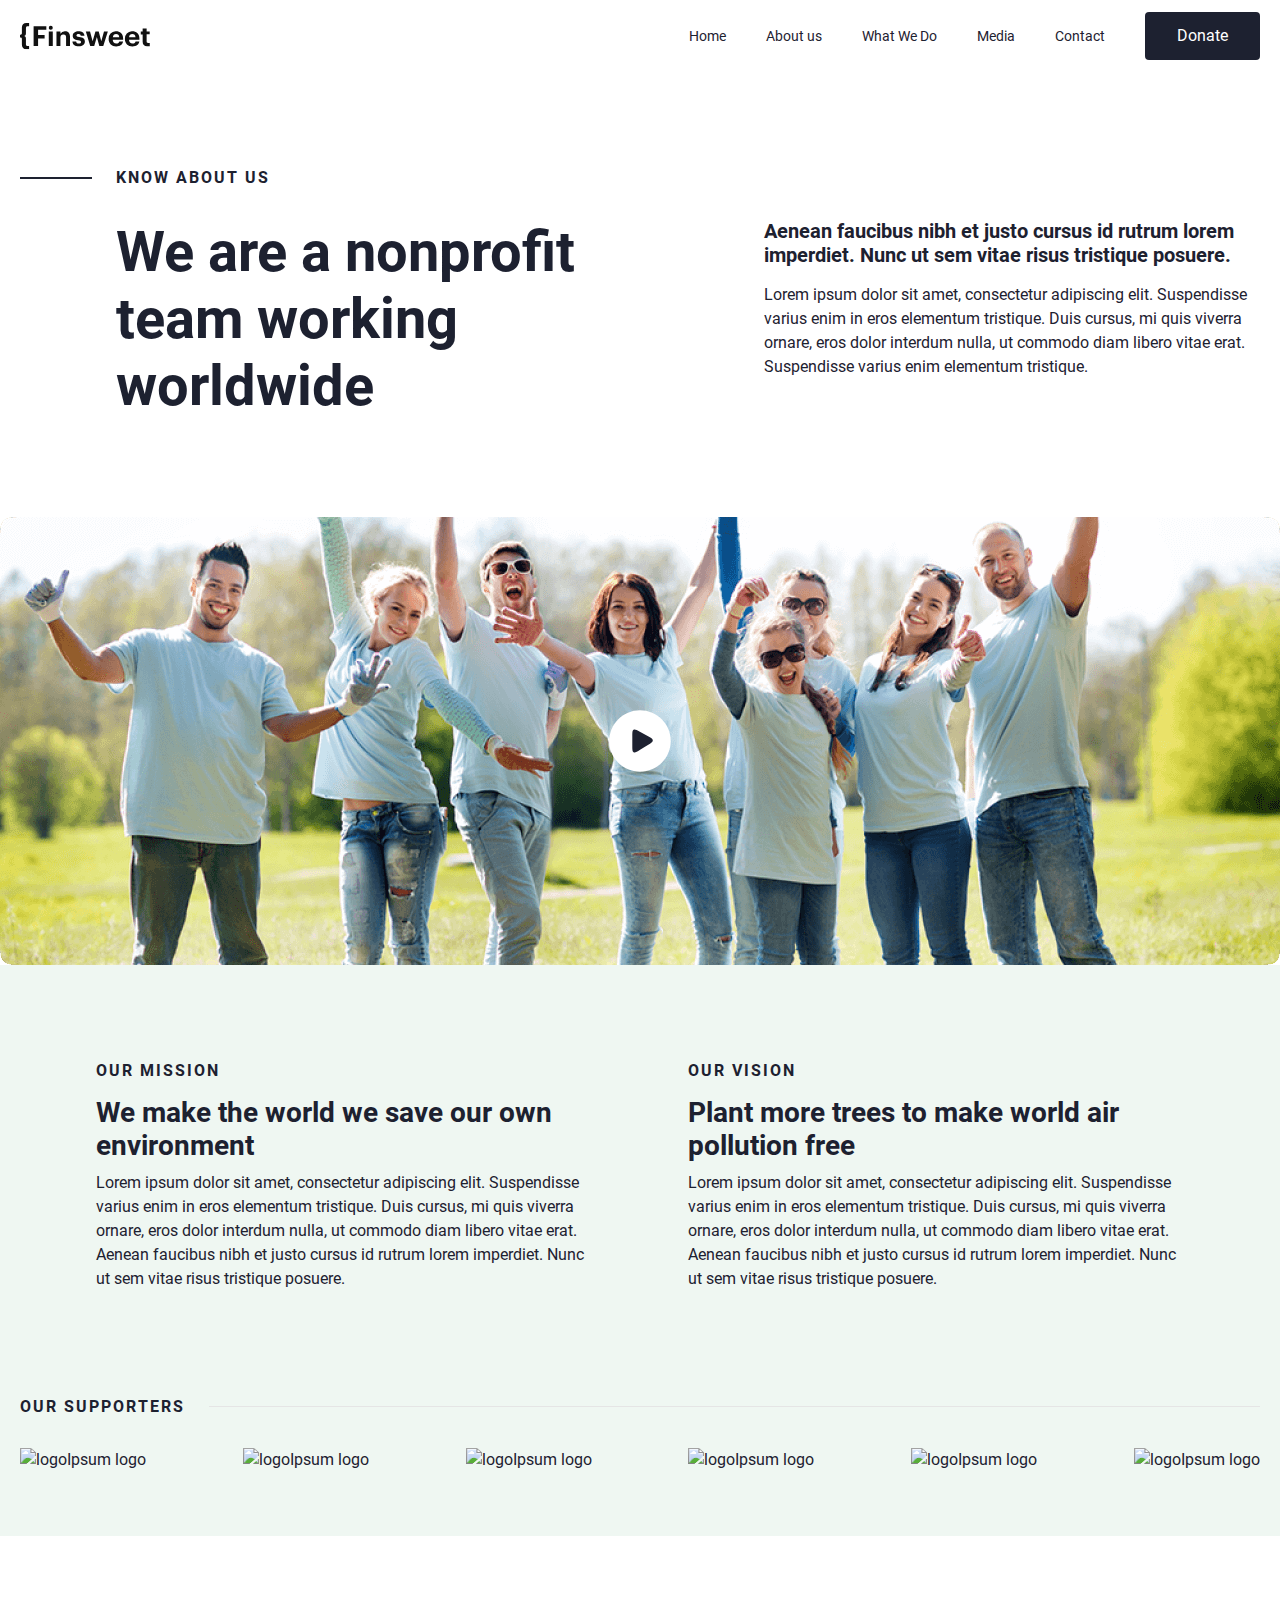
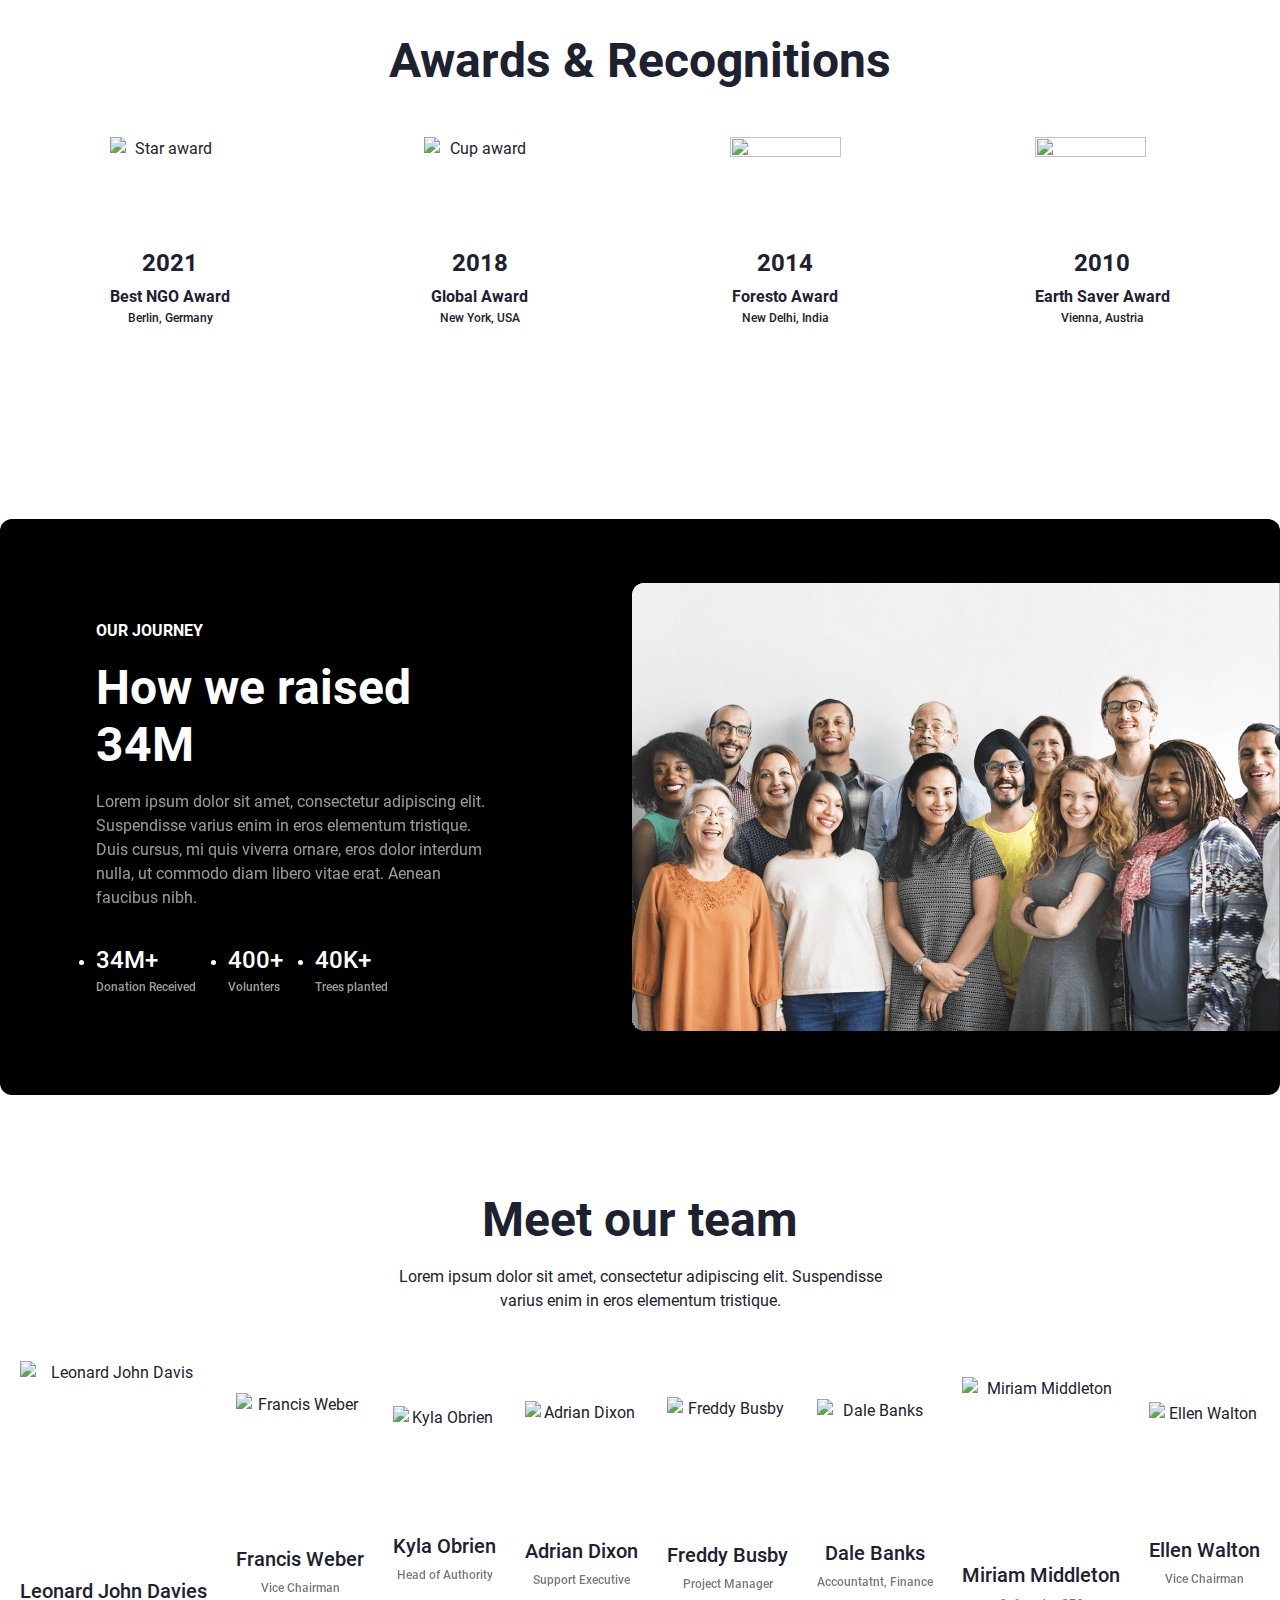
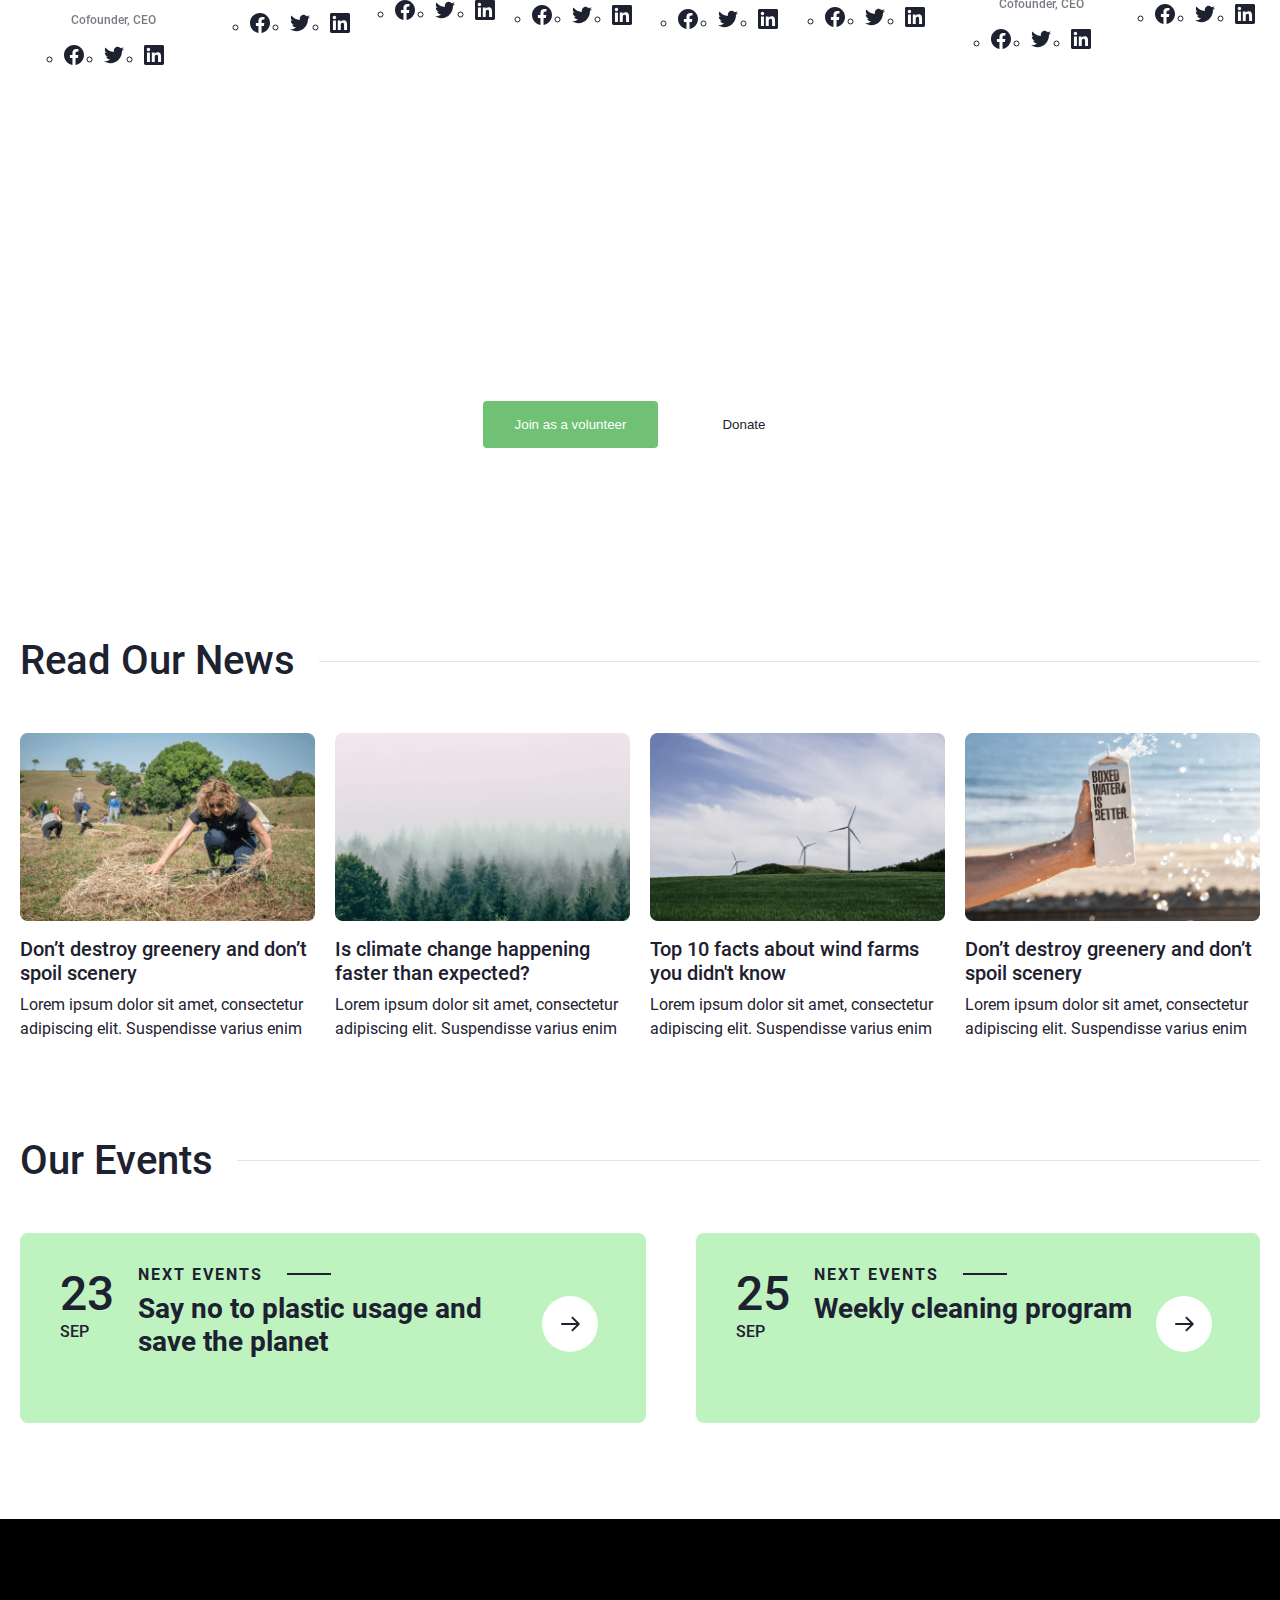
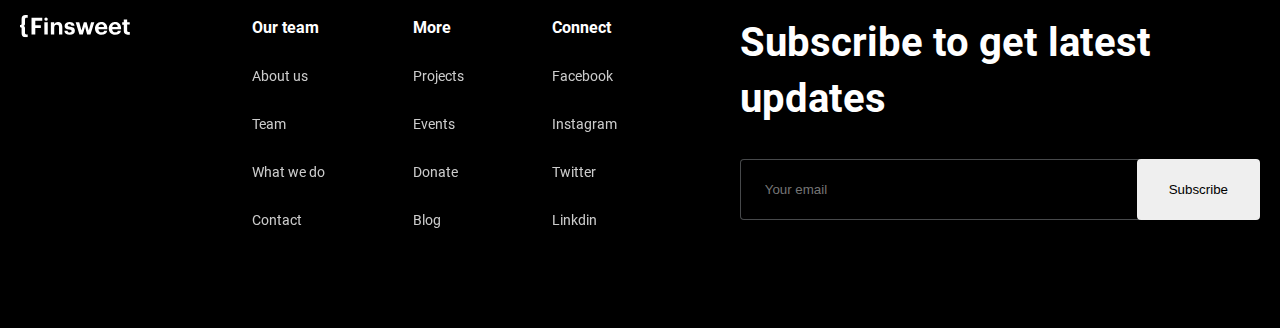
==== commit 4b5a5ce8: "add changes" ====
--- a/about.html
+++ b/about.html
@@ -782,6 +782,7 @@
           <div class="news__cards">
             <!-- ITEM CARD -->
             <div class="news__card card-news">
+              <a class="card-news__link" href="blog-read-more.html"></a>
               <img
                 class="card-news__img"
                 src="images/destroy-greenery.png"
@@ -806,6 +807,7 @@
 
             <!-- ITEM CARD -->
             <div class="news__card card-news">
+              <a class="card-news__link" href="blog-read-more.html"></a>
               <img
                 class="card-news__img"
                 src="images/expected.png"
@@ -827,6 +829,7 @@
 
             <!-- ITEM CARD -->
             <div class="news__card card-news">
+              <a class="card-news__link" href="blog-read-more.html"></a>
               <img
                 class="card-news__img"
                 src="images/windfarms.png"
@@ -848,6 +851,7 @@
 
             <!-- ITEM CARD -->
             <div class="news__card card-news">
+              <a class="card-news__link" href="blog-read-more.html"></a>
               <img
                 class="card-news__img"
                 src="images/water.png"
@@ -888,7 +892,7 @@
                   Say no to plastic usage and save the planet
                 </h4>
               </div>
-              <button class="events__arrow-btn">
+              <a class="events__arrow-btn" href="event-read-more.html">
                 <svg
                   width="19"
                   height="16"
@@ -901,7 +905,7 @@
                     fill="#1D2130"
                   />
                 </svg>
-              </button>
+              </a>
             </div>
             <div class="events__inner-part">
               <h3 class="events__date-title">
@@ -912,7 +916,7 @@
                 <p class="events__next-title">NEXT EVENTS</p>
                 <h4 class="events__next-subtitle">Weekly cleaning program</h4>
               </div>
-              <button class="events__arrow-btn">
+              <a class="events__arrow-btn" href="event-read-more.html">
                 <svg
                   width="19"
                   height="16"
@@ -925,7 +929,7 @@
                     fill="#1D2130"
                   />
                 </svg>
-              </button>
+              </a>
             </div>
           </div>
         </div>
--- a/css/main.css
+++ b/css/main.css
@@ -39,7 +39,6 @@
 * {
   margin: 0;
   padding: 0;
-  list-style-type: none;
   text-decoration: none;
 }
 
@@ -159,6 +158,9 @@
   z-index: 10;
   width: 100%;
 }
+.site-header--contact {
+  background-color: #ebf0f9;
+}
 
 .site-header__container {
   display: flex;
@@ -597,6 +599,7 @@
   align-items: center;
   flex-wrap: wrap;
   gap: 16px 24px;
+  list-style-type: none;
 }
 
 .index-statistics__item {
@@ -692,6 +695,13 @@
 
 .card-news {
   max-width: 302px;
+  position: relative;
+}
+
+.card-news__link {
+  position: absolute;
+  inset: 0;
+  display: inline-block;
 }
 
 .card-news__img {
@@ -707,6 +717,15 @@
 
 .events {
   margin-bottom: 96px;
+}
+.events--erm .events__inner {
+  flex-direction: column;
+  gap: 24px;
+}
+.events--erm .events__inner .events__inner-part {
+  max-width: 768px;
+  width: 100%;
+  justify-content: space-between;
 }
 
 .events__title {
@@ -912,6 +931,7 @@
 }
 
 .awards-about__list {
+  list-style-type: none;
   display: flex;
   align-items: center;
   justify-content: space-between;
@@ -1016,6 +1036,7 @@
 }
 
 .team-about__list {
+  list-style-type: none;
   display: flex;
   align-items: center;
   justify-content: space-between;
@@ -1160,6 +1181,237 @@
   font-size: 14px;
 }
 
+.top-news-media {
+  padding: 96px 0;
+  background-color: #eff7f2;
+}
+
+.top-news-media__inner {
+  display: flex;
+  align-items: flex-start;
+  justify-content: space-between;
+}
+
+.top-news-media__content {
+  padding-left: 96px;
+  max-width: 590px;
+}
+
+.top-news-media__title {
+  font-size: 16px;
+  font-weight: 700;
+  line-height: normal;
+  letter-spacing: 2px;
+  text-transform: uppercase;
+  margin-bottom: 32px;
+  position: relative;
+}
+.top-news-media__title::before {
+  content: "";
+  display: inline-block;
+  background-color: var(--text-color);
+  width: 72px;
+  height: 2px;
+  position: absolute;
+  top: calc(50% - 1px);
+  left: -96px;
+}
+
+.top-news-media__subtitle {
+  line-height: 1.2;
+  font-size: 48px;
+  font-weight: 700;
+  margin-bottom: 16px;
+}
+
+.top-news-media__desc {
+  margin-bottom: 32px;
+}
+
+.top-news-media__list {
+  border-radius: 16px;
+}
+
+.item-top-news-media {
+  display: flex;
+  align-items: center;
+  gap: 24px;
+  padding: 24px 56px 24px 24px;
+  background-color: #fff;
+}
+.item-top-news-media:not(:last-child) {
+  margin-bottom: 24px;
+}
+
+.item-top-news__content {
+  max-width: 296px;
+}
+
+.item-top-news__heading {
+  font-size: 24px;
+  font-weight: 700;
+  line-height: 1.2;
+  margin-bottom: 8px;
+}
+
+.item-top-news__text {
+  color: var(--secondary-text-color);
+}
+
+.info-contact {
+  padding: 96px 0;
+  background-color: #ebf0f9;
+}
+
+.info-contact__inner {
+  display: flex;
+  align-items: flex-start;
+  justify-content: space-between;
+}
+
+.info-contact__content {
+  padding-left: 96px;
+  max-width: 580px;
+}
+
+.info-contact__title {
+  font-size: 16px;
+  font-weight: 700;
+  line-height: normal;
+  letter-spacing: 2px;
+  text-transform: uppercase;
+  margin-bottom: 32px;
+  position: relative;
+}
+.info-contact__title::before {
+  content: "";
+  display: inline-block;
+  background-color: var(--text-color);
+  width: 72px;
+  height: 2px;
+  position: absolute;
+  top: calc(50% - 1px);
+  left: -96px;
+}
+
+.info-contact__subtitle {
+  font-size: 56px;
+  font-weight: 700;
+  line-height: 1.2;
+  margin-bottom: 16px;
+}
+
+.info-contact__desc {
+  opacity: 0.7;
+}
+
+.data-info-contact__main-heading {
+  font-size: 24px;
+  font-weight: 700;
+  line-height: 1.2;
+  margin-bottom: 10px;
+}
+
+.data-info-contact__heading {
+  font-size: 20px;
+  font-weight: 700;
+  line-height: 1.2;
+  margin-bottom: 8px;
+}
+
+.data-info-contact__inner {
+  display: flex;
+  align-items: center;
+  gap: 32px;
+  flex-wrap: wrap;
+}
+
+.data-info-contact__link {
+  color: var(--secondary-text-color);
+  padding-bottom: 15px;
+  border-bottom: 1px solid #e5e5e5;
+  margin-bottom: 32px;
+}
+
+.data-info-contact__text:not(:last-child) {
+  margin-bottom: 32px;
+}
+
+.data-info-contact__socials {
+  display: flex;
+  align-items: center;
+  gap: 20px;
+}
+
+.data-info-contact__social-link {
+  text-decoration: none;
+  display: flex;
+}
+
+.data-info-contact__social-img {
+  width: 20px;
+  height: 20px;
+}
+
+.form-contact {
+  padding: 96px 0;
+  max-width: 768px;
+  width: 100%;
+  margin: 0 auto;
+}
+
+.form-contact__fields {
+  display: flex;
+  align-items: center;
+  justify-content: space-between;
+  gap: 32px;
+}
+.form-contact__fields:not(:last-child) {
+  margin-bottom: 32px;
+}
+.form-contact__fields--submit {
+  justify-content: center;
+}
+
+.form-contact__field {
+  display: flex;
+  flex-direction: column;
+  flex-grow: 1;
+}
+
+.form-contact__field-label {
+  font-size: 12px;
+  font-weight: 700;
+  color: var(--text-color);
+  margin-bottom: 8px;
+}
+
+.form-contact__field-input {
+  border: none;
+  border-bottom: 1px solid #e5e5e5;
+  padding: 4px 10px;
+  border-radius: 4px;
+}
+
+.form-contact__field-message {
+  resize: vertical;
+  width: 100%;
+  min-height: 150px;
+  border: 1px solid #e5e5e5;
+  border-radius: 4px;
+  padding: 20px;
+}
+
+.map-contact {
+  display: flex;
+}
+
+.map-contact__google-map {
+  width: 100%;
+  height: 450px;
+  border: none;
+}
+
 /* HERO */
 .hero-donation {
   padding: 96px 0;
@@ -1260,6 +1512,230 @@
   padding: 0;
   margin: 0;
   max-width: 338px;
+}
+
+.project-prm {
+  padding: 96px 0;
+}
+
+.project-prm__inner {
+  max-width: 832px;
+  width: 100%;
+  margin: 0 auto;
+}
+
+.project-prm__title {
+  font-size: 16px;
+  font-weight: 700;
+  line-height: normal;
+  letter-spacing: 2px;
+  text-transform: uppercase;
+  margin-bottom: 32px;
+  position: relative;
+}
+.project-prm__title::before {
+  content: "";
+  display: inline-block;
+  background-color: var(--text-color);
+  width: 72px;
+  height: 2px;
+  position: absolute;
+  top: calc(50% - 1px);
+  left: -96px;
+}
+
+.project-prm__subtitle {
+  font-size: 56px;
+  font-weight: 700;
+  line-height: 1.2;
+  margin-bottom: 32px;
+}
+
+.project-prm__desc:not(:last-child) {
+  margin-bottom: 32px;
+}
+
+.project-prm__img {
+  max-width: 100%;
+  width: 100%;
+  height: auto;
+  margin-bottom: 48px;
+}
+
+.project-prm__heading {
+  line-height: 1.2;
+  font-size: 48px;
+  font-weight: 700;
+  margin-bottom: 16px;
+}
+
+.project-prm__list {
+  list-style-type: disc;
+  font-weight: 700;
+  margin-bottom: 16px;
+  padding-left: 20px;
+}
+
+.plans-prm {
+  background-color: #ebf0f9;
+  padding: 96px 0;
+}
+
+.plans-prm__list {
+  display: flex;
+  align-items: center;
+  justify-content: space-between;
+  flex-wrap: wrap;
+  gap: 32px;
+  padding: 0 128px;
+  list-style-type: none;
+}
+
+.item-plans-prm {
+  max-width: 490px;
+  display: flex;
+  align-items: flex-start;
+  gap: 20px;
+}
+.item-plans-prm::before {
+  content: "";
+  display: inline-block;
+  width: 32px;
+  height: 32px;
+  background: no-repeat center/contain;
+  flex-shrink: 0;
+}
+.item-plans-prm--pencil::before {
+  background-image: url("../images/icon-pencil.svg");
+}
+.item-plans-prm--menu::before {
+  background-image: url("../images/icon-menu.svg");
+}
+.item-plans-prm--gallery::before {
+  background-image: url("../images/icon-gallery.svg");
+}
+.item-plans-prm--jewel::before {
+  background-image: url("../images/icon-jewel.svg");
+}
+
+.item-plans-prm__title {
+  font-size: 24px;
+  font-weight: 700;
+  line-height: 1.2;
+  margin-bottom: 8px;
+}
+
+.post-brm {
+  padding: 96px 0;
+}
+
+.post-brm__time {
+  text-transform: uppercase;
+  font-weight: 500;
+  margin-bottom: 32px;
+  display: block;
+  text-align: center;
+}
+
+.post-brm__heading {
+  font-size: 56px;
+  font-weight: 700;
+  line-height: 1.2;
+  text-align: center;
+  max-width: 980px;
+  margin: 0 auto 16px;
+}
+
+.post-brm__desc:not(:last-child) {
+  margin-bottom: 32px;
+}
+.post-brm__desc--top {
+  text-align: center;
+  margin-bottom: 48px;
+}
+
+.post-brm__img {
+  max-width: 100%;
+  width: 100%;
+  height: auto;
+  margin-bottom: 96px;
+}
+
+.post-brm__content {
+  max-width: 1024px;
+  margin: 0 auto;
+}
+
+.post-brm__title {
+  line-height: 1.2;
+  font-size: 48px;
+  font-weight: 700;
+  margin-bottom: 32px;
+}
+
+.post-brm__subtitle {
+  font-size: 28px;
+  font-weight: 700;
+  line-height: 1.2;
+  margin-bottom: 16px;
+}
+
+.hero-erm {
+  padding: 96px 0;
+  background-color: #eff7f2;
+}
+
+.hero-erm__inner {
+  max-width: 768px;
+  margin: 0 auto;
+}
+
+.hero-erm__title {
+  font-size: 56px;
+  font-weight: 700;
+  line-height: 1.2;
+  margin-bottom: 48px;
+}
+
+.hero-erm__info-wrapper {
+  display: flex;
+  align-items: center;
+  gap: 48px;
+  flex-wrap: wrap;
+}
+
+.hero-erm__info-text {
+  display: flex;
+  align-items: center;
+  gap: 8px;
+  font-weight: 700;
+}
+
+.about-erm {
+  padding: 96px 0;
+}
+
+.about-erm__inner {
+  max-width: 768px;
+  margin: 0 auto;
+}
+
+.about-erm__title {
+  line-height: 1.2;
+  font-size: 48px;
+  font-weight: 700;
+  margin-bottom: 32px;
+}
+
+.about-erm__desc:not(:last-child) {
+  margin-bottom: 32px;
+}
+
+.about-erm__img {
+  max-width: 100%;
+  width: 100%;
+  height: auto;
+  margin-bottom: 32px;
 }
 
 .site-footer {
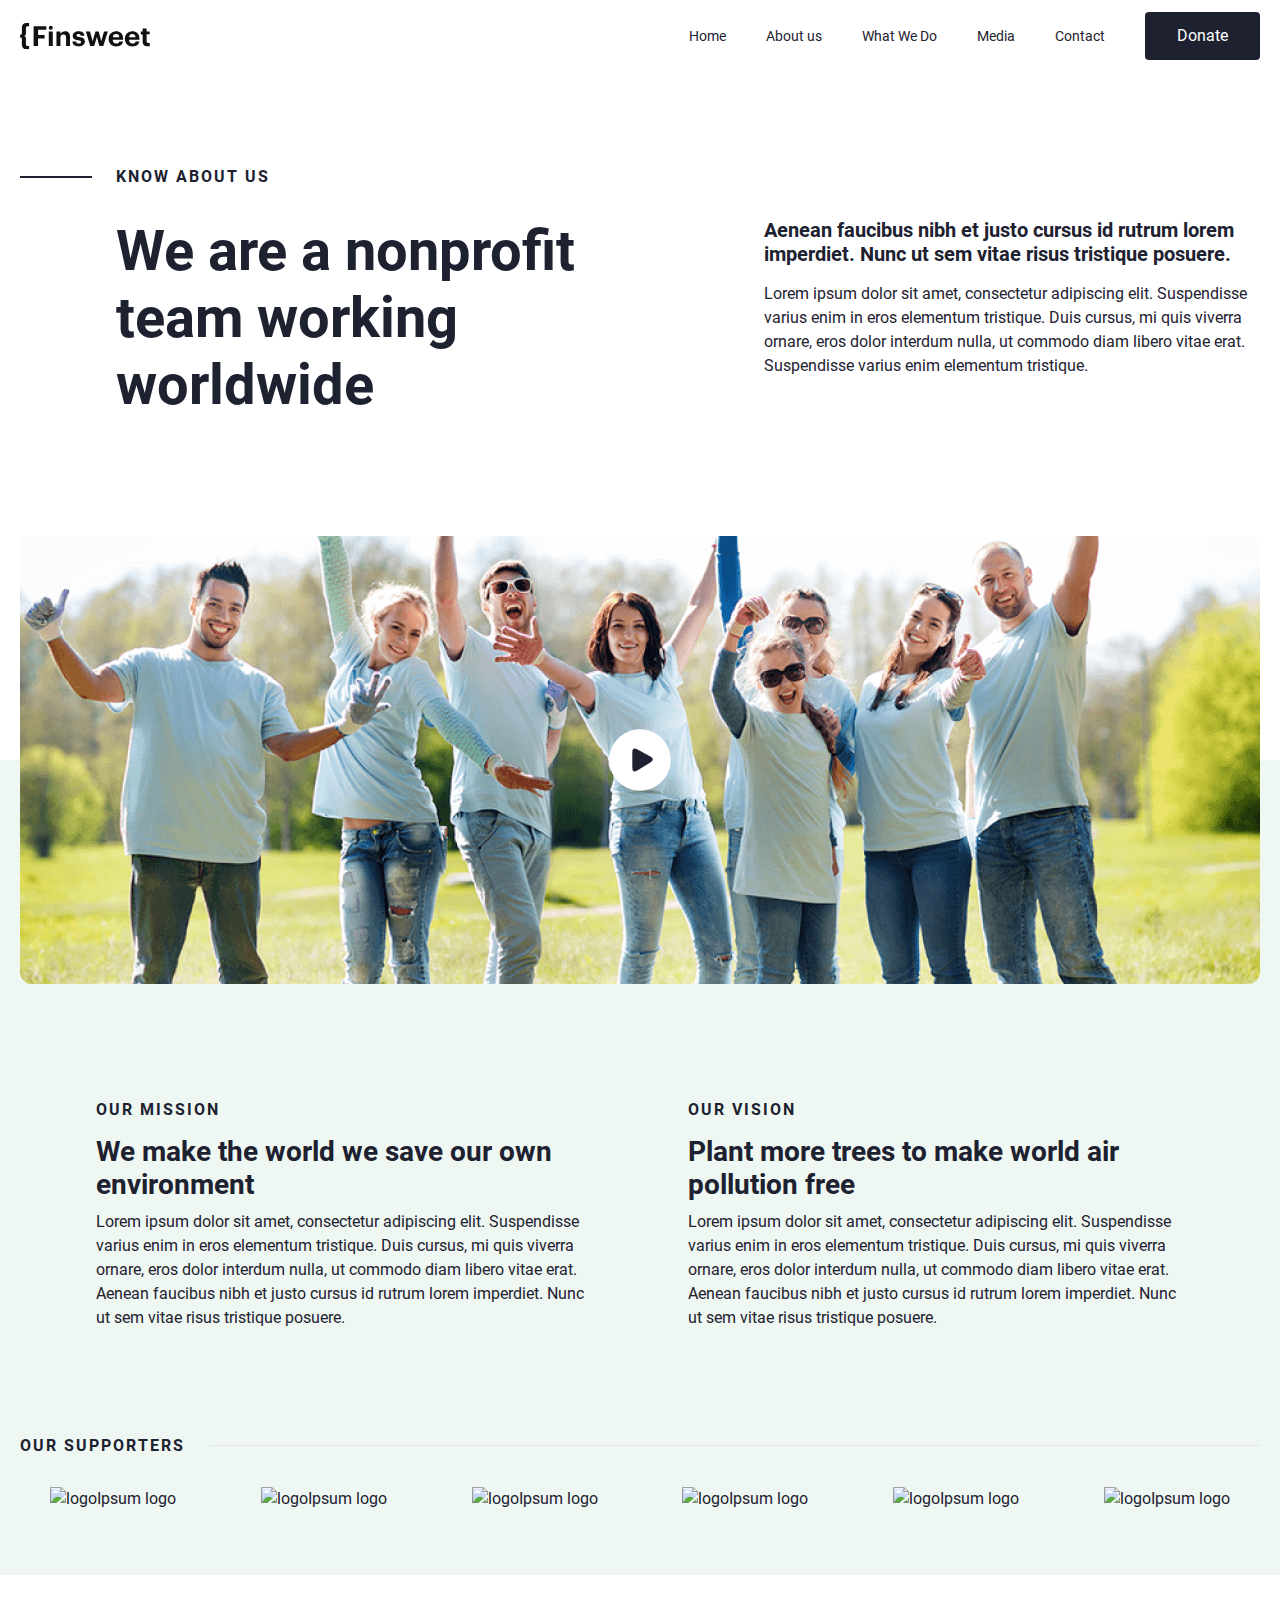
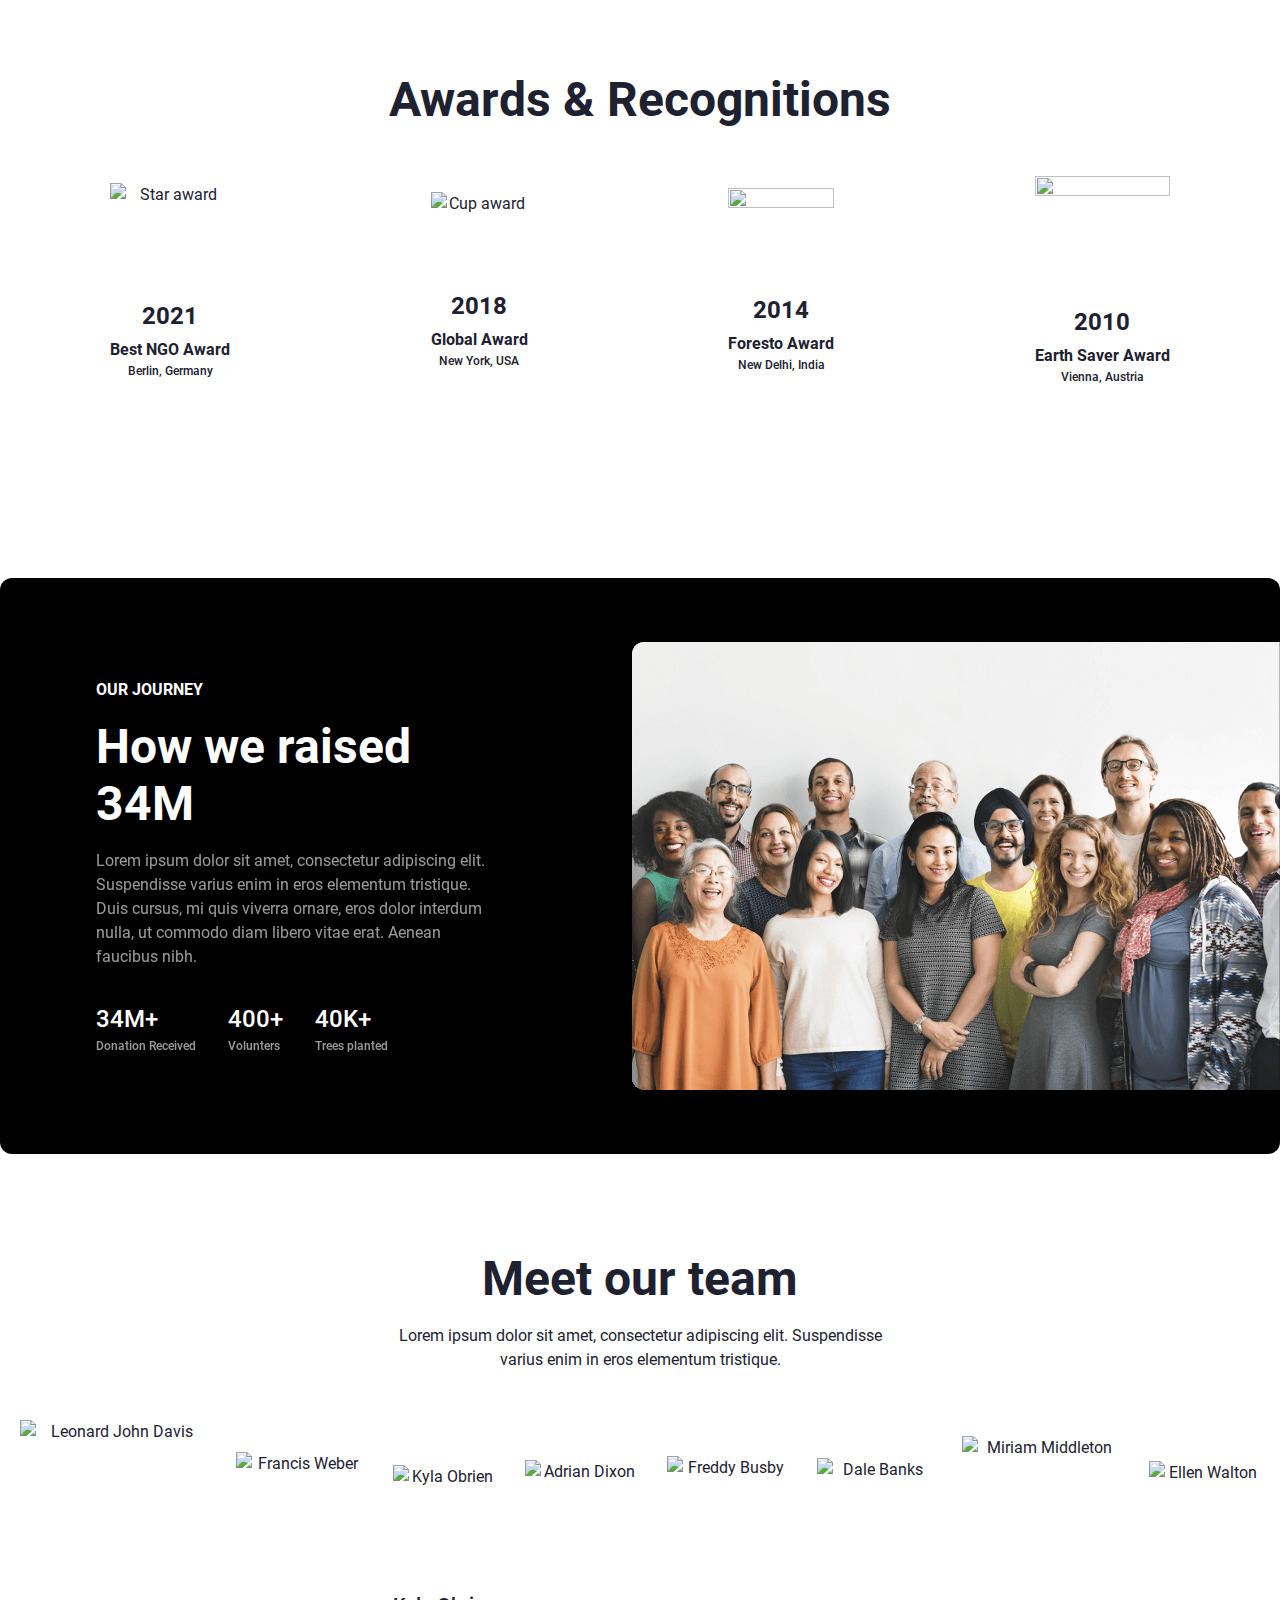
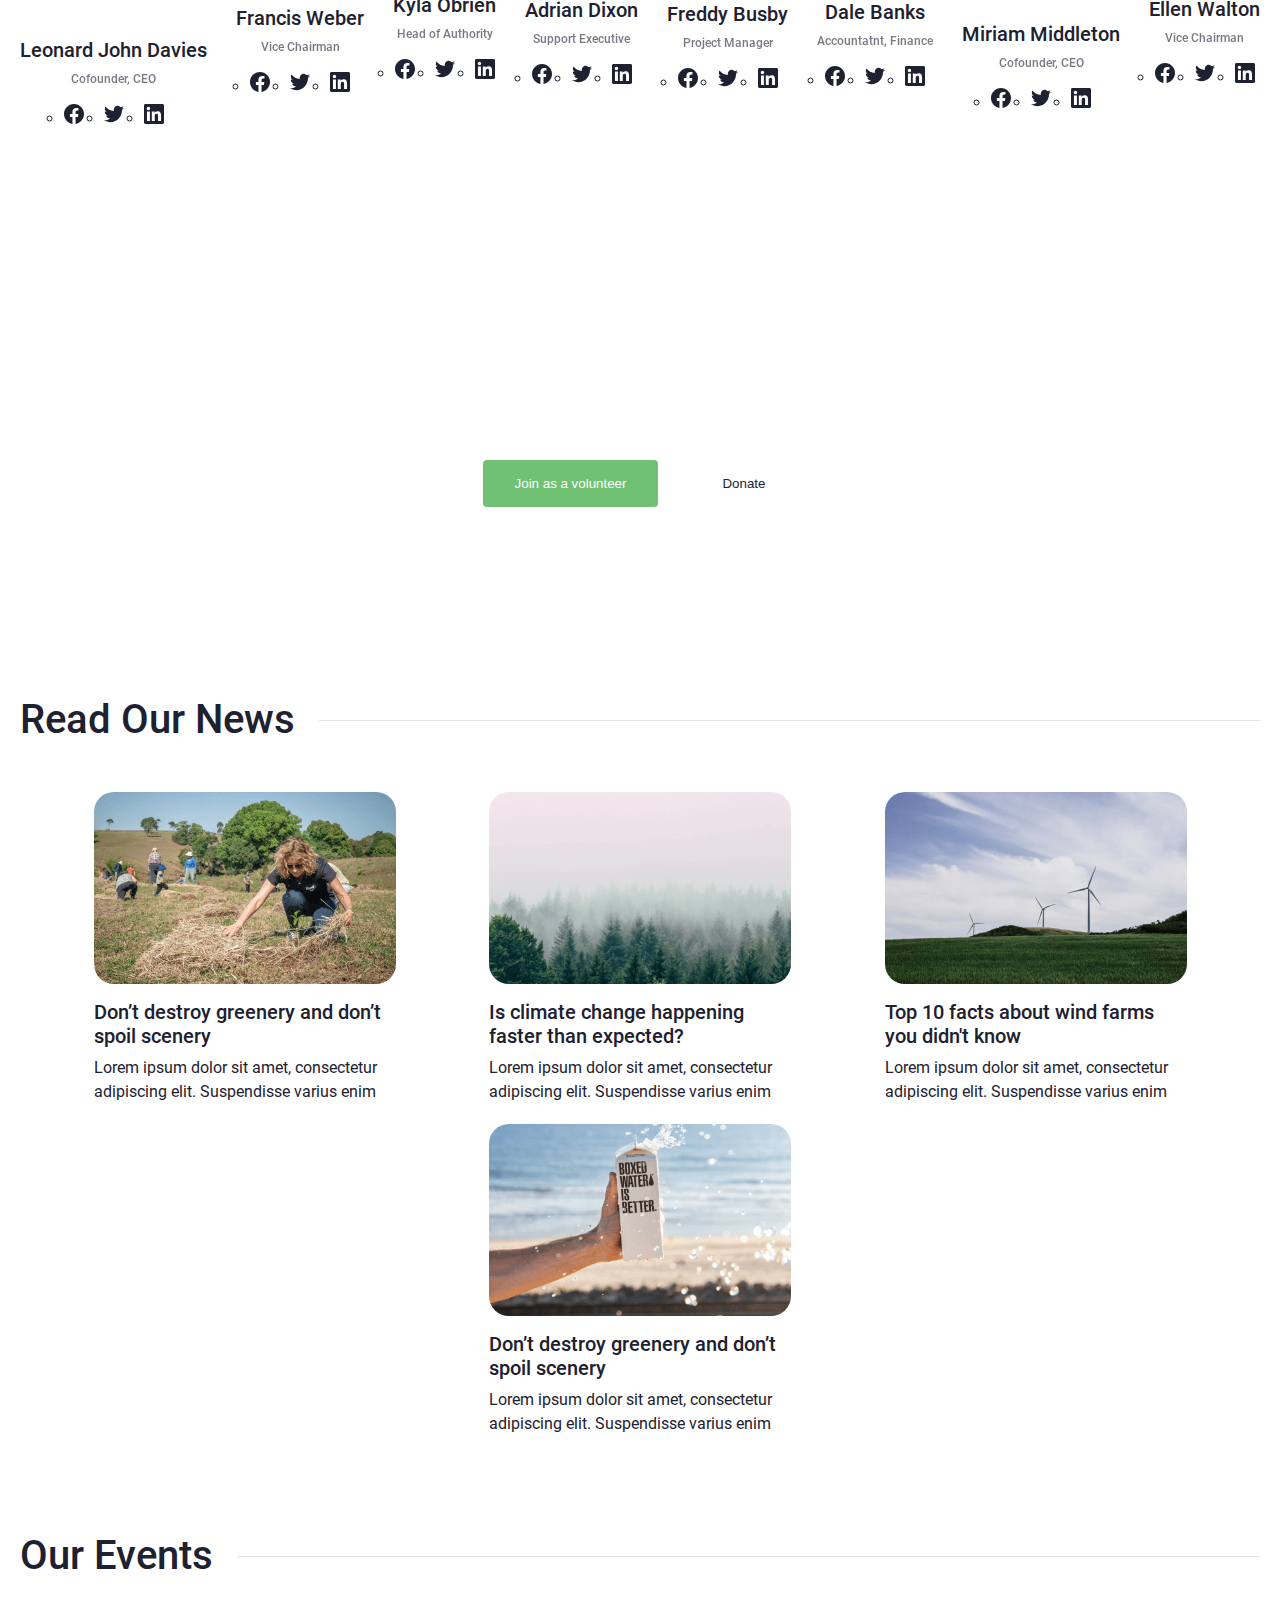
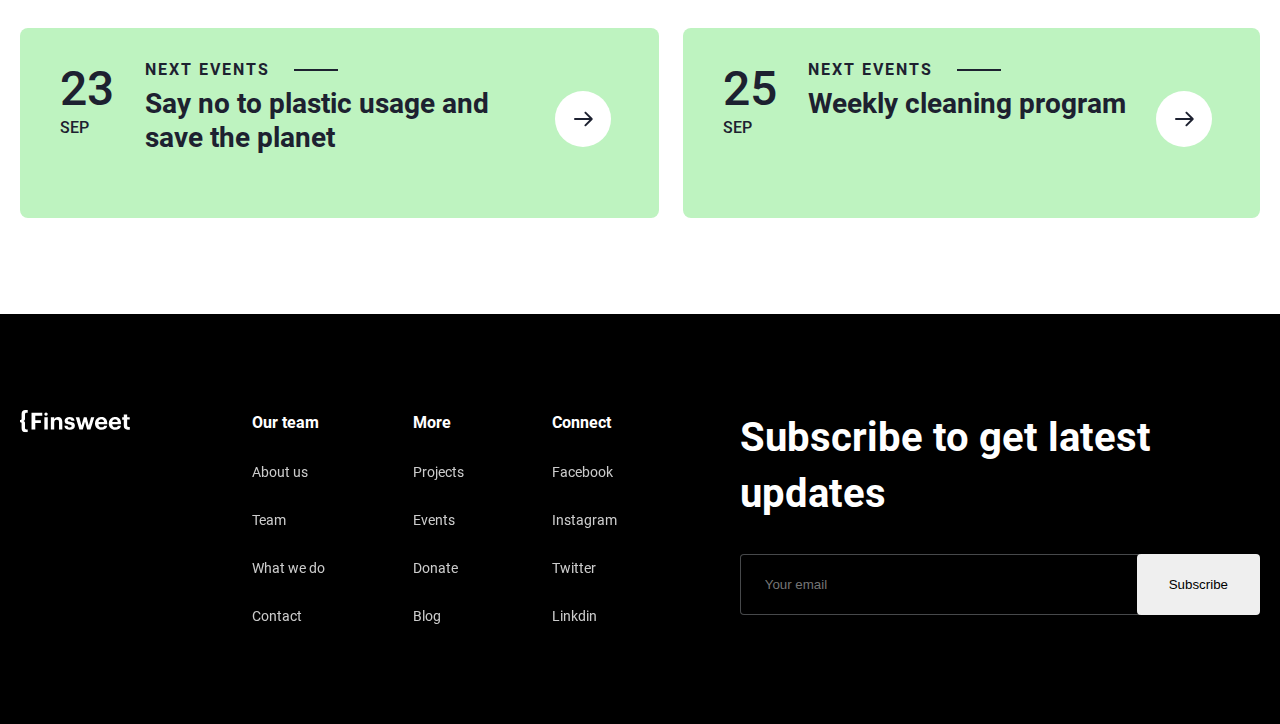
==== commit 02e9a2b2: "make what we do page responsive" ====
--- a/about.html
+++ b/about.html
@@ -29,8 +29,14 @@
         </a>
         <!-- /LOGO -->
 
+        <button class="nav-toggler" data-nav-toggler="data-nav">
+          <span class="nav-toggler__inner"></span>
+          <span class="nav-toggler__inner"></span>
+          <span class="nav-toggler__inner"></span>
+        </button>
+
         <!-- SITENAV -->
-        <nav class="sitenav">
+        <nav class="sitenav" data-nav>
           <ul class="sitenav__list">
             <li class="sitenav__item">
               <a href="/" class="sitenav__link">Home</a>
--- a/css/main.css
+++ b/css/main.css
@@ -68,7 +68,13 @@
   background-color: var(--primary-bg-color);
   display: flex;
   flex-direction: column;
-  margin-top: 72px;
+  margin-top: 71px;
+  transition: margin-top 0.5s ease;
+}
+@media only screen and (max-width: 768px) {
+  body {
+    margin-top: 50px;
+  }
 }
 
 /* SCROLL BAR */
@@ -166,6 +172,7 @@
   display: flex;
   align-items: center;
   justify-content: space-between;
+  gap: 40px;
 }
 
 .logo {
@@ -179,10 +186,85 @@
   height: auto;
 }
 
+.nav-toggler {
+  width: 20px;
+  height: 20px;
+  align-items: center;
+  justify-content: center;
+  flex-direction: column;
+  gap: 4px;
+  border: none;
+  background-color: transparent;
+  border-radius: 2px;
+  display: none;
+}
+.nav-toggler.show {
+  position: relative;
+}
+.nav-toggler.show .nav-toggler__inner {
+  position: absolute;
+}
+.nav-toggler.show .nav-toggler__inner:first-child {
+  transform: rotateZ(-135deg);
+}
+.nav-toggler.show .nav-toggler__inner:nth-child(2) {
+  opacity: 0;
+}
+.nav-toggler.show .nav-toggler__inner:last-child {
+  transform: rotateZ(135deg);
+}
+@media only screen and (max-width: 768px) {
+  .nav-toggler {
+    display: flex;
+  }
+}
+
+.nav-toggler__inner {
+  display: inline-block;
+  width: 20px;
+  height: 3px;
+  border-radius: 5px;
+  background-color: var(--secondary-text-color);
+  transition: transform 0.5s ease, opacity 0.5s ease;
+}
+
 .sitenav {
   display: flex;
   align-items: center;
   gap: 40px;
+  transition: gap 0.5s ease;
+}
+@media only screen and (max-width: 992px) {
+  .sitenav {
+    gap: 24px;
+  }
+}
+@media only screen and (max-width: 768px) {
+  .sitenav {
+    position: fixed;
+    z-index: 20;
+    top: 0;
+    left: 0;
+    height: 100vh;
+    width: 65%;
+    background-color: #fff;
+    flex-direction: column;
+    align-items: flex-end;
+    padding: 50px 40px 0;
+    gap: 10px;
+    left: -100%;
+    transition: left 0.5s ease, width 0.5s ease, padding 0.5s ease;
+  }
+  .sitenav.show {
+    left: 0;
+    transition: left 0.5s ease;
+  }
+}
+@media only screen and (max-width: 768px) {
+  .sitenav {
+    width: 75%;
+    padding: 40px 20px 0;
+  }
 }
 
 .sitenav__list {
@@ -190,12 +272,38 @@
   display: flex;
   align-items: center;
   gap: 40px;
+}
+@media only screen and (max-width: 768px) {
+  .sitenav__list {
+    flex-direction: column;
+    align-items: flex-end;
+    gap: 12px;
+    width: 100%;
+  }
+}
+
+@media only screen and (max-width: 768px) {
+  .sitenav__item {
+    width: 100%;
+  }
+  .sitenav__item:not(:last-child) {
+    padding-bottom: 9px;
+    border-bottom: 1px solid #000;
+  }
 }
 
 .sitenav__link {
   text-decoration: none;
   font-size: 14px;
   color: var(--secondary-text-color);
+}
+@media only screen and (max-width: 768px) {
+  .sitenav__link {
+    width: 100%;
+    display: flex;
+    justify-content: flex-end;
+    text-align: right;
+  }
 }
 
 .site-header__donate-btn {
@@ -205,10 +313,15 @@
   padding: 12px 32px;
   border-radius: 4px;
 }
+@media only screen and (max-width: 768px) {
+  .site-header__donate-btn {
+    order: -1;
+  }
+}
 
 /* HERO */
 .hero {
-  background: url("../images/hero-bg.png") no-repeat center/cover;
+  background: #141919 url("../images/hero-bg.png") no-repeat center/cover;
   height: calc(100vh - 51px);
   padding: 128px 0 64px;
   --text-color: #fff;
@@ -223,10 +336,26 @@
 
 .hero__title {
   line-height: 1.2;
+  transition: font-size 0.5s ease;
   font-size: 64px;
   color: var(--text-color);
   max-width: 640px;
   margin-bottom: 48px;
+}
+@media only screen and (max-width: 992px) {
+  .hero__title {
+    font-size: 56px;
+  }
+}
+@media only screen and (max-width: 768px) {
+  .hero__title {
+    font-size: 48px;
+  }
+}
+@media only screen and (max-width: 576px) {
+  .hero__title {
+    font-size: 28px;
+  }
 }
 
 .hero__buttons {
@@ -263,18 +392,53 @@
 
 .about {
   padding: 96px 0;
+  transition: padding 0.5s ease;
+}
+@media only screen and (max-width: 992px) {
+  .about {
+    padding: 64px 0;
+  }
+}
+@media only screen and (max-width: 768px) {
+  .about {
+    padding: 48px 0;
+  }
 }
 
 .about__inner {
   display: flex;
-  align-items: center;
+  align-items: flex-start;
   justify-content: space-between;
+  gap: 30px;
+}
+@media only screen and (max-width: 768px) {
+  .about__inner {
+    flex-direction: column-reverse;
+    align-items: center;
+    justify-content: center;
+  }
 }
 
 .about__content {
   padding-left: 96px;
   max-width: 610px;
   width: 100%;
+  transition: padding-left 0.5s ease;
+}
+@media only screen and (max-width: 992px) {
+  .about__content {
+    padding-left: 0;
+  }
+}
+@media only screen and (max-width: 768px) {
+  .about__content {
+    max-width: none;
+  }
+}
+@media only screen and (max-width: 576px) {
+  .about__content {
+    text-align: center;
+  }
 }
 
 .about__title {
@@ -285,6 +449,11 @@
   text-transform: uppercase;
   margin-bottom: 32px;
   position: relative;
+}
+@media only screen and (max-width: 768px) {
+  .about__title {
+    font-size: 15px;
+  }
 }
 .about__title::before {
   content: "";
@@ -296,12 +465,33 @@
   top: calc(50% - 1px);
   left: -96px;
 }
+@media only screen and (max-width: 992px) {
+  .about__title::before {
+    display: none;
+  }
+}
 
 .about__heading {
   line-height: 1.2;
+  transition: font-size 0.5s ease;
   font-size: 48px;
   font-weight: 700;
   margin-bottom: 32px;
+}
+@media only screen and (max-width: 992px) {
+  .about__heading {
+    font-size: 40px;
+  }
+}
+@media only screen and (max-width: 768px) {
+  .about__heading {
+    font-size: 32px;
+  }
+}
+@media only screen and (max-width: 576px) {
+  .about__heading {
+    font-size: 24px;
+  }
 }
 
 .about__desc {
@@ -317,12 +507,15 @@
   display: flex;
   align-items: center;
   justify-content: center;
+  border-radius: 10px;
+  overflow: hidden;
 }
 
 .about__video-play-btn {
   background-color: transparent;
   border: none;
   cursor: pointer;
+  border-radius: 50%;
 }
 .about__video-play-btn img {
   width: 64px;
@@ -349,6 +542,11 @@
   display: flex;
   align-items: center;
   gap: 24px;
+}
+@media only screen and (max-width: 768px) {
+  .supporters__title {
+    font-size: 15px;
+  }
 }
 .supporters__title::after {
   content: "";
@@ -361,24 +559,50 @@
 .supporters__logo-wrapper {
   display: flex;
   align-items: center;
-  justify-content: space-between;
-  gap: 24px;
+  justify-content: space-around;
+  gap: 34px 24px;
+  flex-wrap: wrap;
 }
 
 .what-we-do {
   padding: 96px 0;
   background-color: var(--primary-light);
+  transition: padding 0.5s ease;
+}
+@media only screen and (max-width: 992px) {
+  .what-we-do {
+    padding: 64px 0;
+  }
+}
+@media only screen and (max-width: 768px) {
+  .what-we-do {
+    padding: 48px 0;
+  }
 }
 
 .what-we-do__inner {
   display: flex;
-  align-items: center;
+  align-items: flex-start;
   justify-content: space-between;
+  gap: 30px;
+}
+@media only screen and (max-width: 992px) {
+  .what-we-do__inner {
+    flex-direction: column-reverse;
+    align-items: center;
+    justify-content: center;
+  }
 }
 
 .what-we-do__content {
   max-width: 608px;
   padding-left: 96px;
+}
+@media only screen and (max-width: 992px) {
+  .what-we-do__content {
+    padding-left: 0;
+    max-width: none;
+  }
 }
 
 .what-we-do__title {
@@ -389,6 +613,11 @@
   text-transform: uppercase;
   margin-bottom: 32px;
   position: relative;
+}
+@media only screen and (max-width: 768px) {
+  .what-we-do__title {
+    font-size: 15px;
+  }
 }
 .what-we-do__title::before {
   content: "";
@@ -400,12 +629,33 @@
   top: calc(50% - 1px);
   left: -96px;
 }
+@media only screen and (max-width: 992px) {
+  .what-we-do__title::before {
+    display: none;
+  }
+}
 
 .what-we-do__subtitle {
   line-height: 1.2;
+  transition: font-size 0.5s ease;
   font-size: 48px;
   font-weight: 700;
   margin-bottom: 16px;
+}
+@media only screen and (max-width: 992px) {
+  .what-we-do__subtitle {
+    font-size: 40px;
+  }
+}
+@media only screen and (max-width: 768px) {
+  .what-we-do__subtitle {
+    font-size: 32px;
+  }
+}
+@media only screen and (max-width: 576px) {
+  .what-we-do__subtitle {
+    font-size: 24px;
+  }
 }
 
 .what-we-do__desc {
@@ -462,6 +712,17 @@
 
 .projects {
   padding: 96px 0;
+  transition: padding 0.5s ease;
+}
+@media only screen and (max-width: 992px) {
+  .projects {
+    padding: 64px 0;
+  }
+}
+@media only screen and (max-width: 768px) {
+  .projects {
+    padding: 48px 0;
+  }
 }
 .projects--wwd {
   padding-bottom: 0;
@@ -482,6 +743,21 @@
   padding-left: 96px;
   max-width: 640px;
   margin-bottom: 65px;
+}
+@media only screen and (max-width: 992px) {
+  .projects__titles {
+    padding-left: 0;
+  }
+}
+@media only screen and (max-width: 768px) {
+  .projects__titles {
+    max-width: none;
+  }
+}
+@media only screen and (max-width: 576px) {
+  .projects__titles {
+    text-align: center;
+  }
 }
 
 .projects__title {
@@ -492,6 +768,11 @@
   text-transform: uppercase;
   margin-bottom: 32px;
   position: relative;
+}
+@media only screen and (max-width: 768px) {
+  .projects__title {
+    font-size: 15px;
+  }
 }
 .projects__title::before {
   content: "";
@@ -503,11 +784,32 @@
   top: calc(50% - 1px);
   left: -96px;
 }
+@media only screen and (max-width: 992px) {
+  .projects__title::before {
+    display: none;
+  }
+}
 
 .projects__subtitle {
   line-height: 1.2;
+  transition: font-size 0.5s ease;
   font-size: 48px;
   font-weight: 700;
+}
+@media only screen and (max-width: 992px) {
+  .projects__subtitle {
+    font-size: 40px;
+  }
+}
+@media only screen and (max-width: 768px) {
+  .projects__subtitle {
+    font-size: 32px;
+  }
+}
+@media only screen and (max-width: 576px) {
+  .projects__subtitle {
+    font-size: 24px;
+  }
 }
 
 .projects__cards {
@@ -516,9 +818,16 @@
   justify-content: space-between;
   gap: 20px;
 }
+@media only screen and (max-width: 992px) {
+  .projects__cards {
+    flex-wrap: wrap;
+    justify-content: space-around;
+  }
+}
 
 .card-projects {
   max-width: 411px;
+  width: 100%;
   border-radius: 12px;
   overflow: hidden;
   position: relative;
@@ -532,10 +841,23 @@
   z-index: 1;
   inset: 0;
 }
+@media only screen and (max-width: 992px) {
+  .card-projects {
+    max-width: 100%;
+    height: 350px;
+  }
+}
 
 .card-projects__img {
   width: 100%;
   height: auto;
+}
+@media only screen and (max-width: 992px) {
+  .card-projects__img {
+    height: 100%;
+    -o-object-fit: cover;
+       object-fit: cover;
+  }
 }
 
 .card-projects__content {
@@ -547,16 +869,43 @@
   display: inline-flex;
   flex-direction: column;
 }
+@media only screen and (max-width: 1240px) {
+  .card-projects__content {
+    padding: 40px;
+  }
+}
+@media only screen and (max-width: 992px) {
+  .card-projects__content {
+    padding: 30px;
+  }
+}
+@media only screen and (max-width: 576px) {
+  .card-projects__content {
+    padding: 20px;
+  }
+}
 
 .card-projects__heading {
   color: var(--text-color);
   font-size: 28px;
   margin-bottom: 16px;
+  overflow: hidden;
+  text-overflow: ellipsis;
+  display: -webkit-box;
+  -webkit-line-clamp: 2;
+  line-clamp: 2;
+  -webkit-box-orient: vertical;
 }
 
 .card-projects__desc {
   color: var(--text-color);
   margin-bottom: auto;
+  overflow: hidden;
+  text-overflow: ellipsis;
+  display: -webkit-box;
+  -webkit-line-clamp: 3;
+  line-clamp: 3;
+  -webkit-box-orient: vertical;
 }
 
 .card-projects__show-link {
@@ -568,12 +917,35 @@
   background-color: #000;
   --text-color: #fff;
   color: var(--text-color);
+  transition: padding 0.5s ease;
+}
+@media only screen and (max-width: 992px) {
+  .index-statistics {
+    padding: 64px 0;
+  }
+}
+@media only screen and (max-width: 768px) {
+  .index-statistics {
+    padding: 48px 0;
+  }
 }
 
 .index-statistics__inner {
   display: flex;
   align-items: center;
   justify-content: space-between;
+  gap: 40px;
+}
+@media only screen and (max-width: 768px) {
+  .index-statistics__inner {
+    flex-direction: column-reverse;
+    justify-content: center;
+  }
+}
+@media only screen and (max-width: 576px) {
+  .index-statistics__inner {
+    text-align: center;
+  }
 }
 
 .index-statistics__content {
@@ -582,9 +954,25 @@
 
 .index-statistics__title {
   line-height: 1.2;
+  transition: font-size 0.5s ease;
   font-size: 48px;
   font-weight: 700;
   margin-bottom: 16px;
+}
+@media only screen and (max-width: 992px) {
+  .index-statistics__title {
+    font-size: 40px;
+  }
+}
+@media only screen and (max-width: 768px) {
+  .index-statistics__title {
+    font-size: 32px;
+  }
+}
+@media only screen and (max-width: 576px) {
+  .index-statistics__title {
+    font-size: 24px;
+  }
 }
 
 .index-statistics__text {
@@ -600,6 +988,11 @@
   flex-wrap: wrap;
   gap: 16px 24px;
   list-style-type: none;
+}
+@media only screen and (max-width: 576px) {
+  .index-statistics__list {
+    justify-content: center;
+  }
 }
 
 .index-statistics__item {
@@ -635,6 +1028,17 @@
 /* JOIN */
 .join {
   padding: 96px 0;
+  transition: padding 0.5s ease;
+}
+@media only screen and (max-width: 992px) {
+  .join {
+    padding: 64px 0;
+  }
+}
+@media only screen and (max-width: 768px) {
+  .join {
+    padding: 48px 0;
+  }
 }
 
 .join__inner {
@@ -647,16 +1051,39 @@
   justify-content: center;
   flex-direction: column;
 }
+@media only screen and (max-width: 576px) {
+  .join__inner {
+    padding: 67px 30px;
+  }
+}
 
 .join__heading {
   max-width: 630px;
+  line-height: 1.2;
+  transition: font-size 0.5s ease;
   font-size: 48px;
+  font-weight: 700;
   width: 100%;
   line-height: 1.2;
   margin: 0;
   margin-bottom: 32px;
   color: #fff;
 }
+@media only screen and (max-width: 992px) {
+  .join__heading {
+    font-size: 40px;
+  }
+}
+@media only screen and (max-width: 768px) {
+  .join__heading {
+    font-size: 32px;
+  }
+}
+@media only screen and (max-width: 576px) {
+  .join__heading {
+    font-size: 24px;
+  }
+}
 
 .join__button-wrapper {
   display: flex;
@@ -664,19 +1091,51 @@
   justify-content: center;
   gap: 32px;
 }
+@media only screen and (max-width: 576px) {
+  .join__button-wrapper {
+    flex-wrap: wrap;
+  }
+}
 
 .news {
   margin-bottom: 96px;
+  transition: padding-bottom 0.5s ease;
+}
+@media only screen and (max-width: 992px) {
+  .news {
+    padding-bottom: 64px;
+  }
+}
+@media only screen and (max-width: 768px) {
+  .news {
+    padding-bottom: 48px;
+  }
 }
 
 .news__title {
   line-height: 1.2;
+  transition: font-size 0.5s ease;
   font-size: 40px;
   font-weight: 500;
   margin-bottom: 48px;
   display: flex;
   align-items: center;
   gap: 24px;
+}
+@media only screen and (max-width: 992px) {
+  .news__title {
+    font-size: 32px;
+  }
+}
+@media only screen and (max-width: 768px) {
+  .news__title {
+    font-size: 24px;
+  }
+}
+@media only screen and (max-width: 576px) {
+  .news__title {
+    font-size: 20px;
+  }
 }
 .news__title::after {
   content: "";
@@ -688,14 +1147,31 @@
 
 .news__cards {
   display: flex;
-  align-items: center;
-  justify-content: space-between;
+  justify-content: space-evenly;
   gap: 20px;
+  flex-wrap: wrap;
+}
+@media only screen and (max-width: 768px) {
+  .news__cards {
+    gap: 30px;
+    text-align: justify;
+  }
 }
 
 .card-news {
   max-width: 302px;
   position: relative;
+}
+@media only screen and (max-width: 768px) {
+  .card-news {
+    max-width: 250px;
+    width: 100%;
+  }
+}
+@media only screen and (max-width: 576px) {
+  .card-news {
+    max-width: 100%;
+  }
 }
 
 .card-news__link {
@@ -706,6 +1182,13 @@
 
 .card-news__img {
   margin-bottom: 16px;
+  border-radius: 20px;
+}
+@media only screen and (max-width: 576px) {
+  .card-news__img {
+    width: 100%;
+    height: auto;
+  }
 }
 
 .card-news__heading {
@@ -717,10 +1200,20 @@
 
 .events {
   margin-bottom: 96px;
+  transition: padding-bottom 0.5s ease;
+}
+@media only screen and (max-width: 992px) {
+  .events {
+    padding-bottom: 64px;
+  }
+}
+@media only screen and (max-width: 768px) {
+  .events {
+    padding-bottom: 48px;
+  }
 }
 .events--erm .events__inner {
   flex-direction: column;
-  gap: 24px;
 }
 .events--erm .events__inner .events__inner-part {
   max-width: 768px;
@@ -728,14 +1221,49 @@
   justify-content: space-between;
 }
 
+.events__inner {
+  flex-wrap: wrap;
+  gap: 24px;
+  justify-content: space-around;
+}
+
+.events__inner-part {
+  flex-grow: 1;
+  justify-content: space-between;
+  flex-wrap: wrap;
+}
+@media only screen and (max-width: 576px) {
+  .events__inner-part {
+    text-align: center;
+    justify-content: center;
+    flex-direction: column;
+  }
+}
+
 .events__title {
   line-height: 1.2;
+  transition: font-size 0.5s ease;
   font-size: 40px;
   font-weight: 500;
   margin-bottom: 48px;
   display: flex;
   align-items: center;
   gap: 24px;
+}
+@media only screen and (max-width: 992px) {
+  .events__title {
+    font-size: 32px;
+  }
+}
+@media only screen and (max-width: 768px) {
+  .events__title {
+    font-size: 24px;
+  }
+}
+@media only screen and (max-width: 576px) {
+  .events__title {
+    font-size: 20px;
+  }
 }
 .events__title::after {
   content: "";
@@ -788,12 +1316,34 @@
   align-items: center;
   gap: 24px;
 }
+@media only screen and (max-width: 768px) {
+  .events__next-title {
+    font-size: 15px;
+  }
+}
 .events__next-title::after {
   content: "";
   display: inline-block;
   width: 44px;
   height: 2px;
   background-color: var(--text-color);
+}
+@media only screen and (max-width: 576px) {
+  .events__next-title::after {
+    display: none;
+  }
+}
+@media only screen and (max-width: 576px) {
+  .events__next-title::after {
+    display: none;
+  }
+}
+@media only screen and (max-width: 576px) {
+  .events__next-title {
+    display: block;
+    width: 100%;
+    text-align: center;
+  }
 }
 
 .events__next-subtitle {
@@ -818,10 +1368,26 @@
 
 .hero-about {
   padding: 96px 0;
+  transition: padding 0.5s ease;
+}
+@media only screen and (max-width: 992px) {
+  .hero-about {
+    padding: 64px 0;
+  }
+}
+@media only screen and (max-width: 768px) {
+  .hero-about {
+    padding: 48px 0;
+  }
 }
 
 .hero-about__inner {
   padding-left: 96px;
+}
+@media only screen and (max-width: 992px) {
+  .hero-about__inner {
+    padding-left: 0;
+  }
 }
 
 .hero-about__title {
@@ -832,6 +1398,11 @@
   text-transform: uppercase;
   margin-bottom: 32px;
   position: relative;
+}
+@media only screen and (max-width: 768px) {
+  .hero-about__title {
+    font-size: 15px;
+  }
 }
 .hero-about__title::before {
   content: "";
@@ -843,28 +1414,82 @@
   top: calc(50% - 1px);
   left: -96px;
 }
+@media only screen and (max-width: 992px) {
+  .hero-about__title::before {
+    display: none;
+  }
+}
+@media only screen and (max-width: 992px) {
+  .hero-about__title {
+    text-align: center;
+  }
+}
 
 .hero-about__content {
   display: flex;
   gap: 64px;
+}
+@media only screen and (max-width: 992px) {
+  .hero-about__content {
+    flex-direction: column;
+    text-align: center;
+  }
 }
 .hero-about__content-right {
   max-width: 496px;
 }
+@media only screen and (max-width: 992px) {
+  .hero-about__content-right {
+    max-width: none;
+  }
+}
 
 .hero-about__subtitle {
+  line-height: 1.2;
+  transition: font-size 0.5s ease;
   font-size: 56px;
-  font-weight: 700;
-  line-height: 1.2;
   max-width: 624px;
   width: 100%;
 }
+@media only screen and (max-width: 992px) {
+  .hero-about__subtitle {
+    font-size: 48px;
+  }
+}
+@media only screen and (max-width: 768px) {
+  .hero-about__subtitle {
+    font-size: 32px;
+  }
+}
+@media only screen and (max-width: 576px) {
+  .hero-about__subtitle {
+    font-size: 24px;
+  }
+}
+@media only screen and (max-width: 992px) {
+  .hero-about__subtitle {
+    max-width: none;
+    text-align: center;
+  }
+}
 
 .hero-about__heading {
   font-size: 20px;
   font-weight: 700;
   line-height: 1.2;
   margin-bottom: 16px;
+}
+
+.video-about {
+  padding: 20px;
+  position: relative;
+}
+.video-about::after {
+  content: "";
+  position: absolute;
+  inset: 50% 0 0;
+  z-index: -1;
+  background-color: #eff7f2;
 }
 
 .video-about__inner {
@@ -889,6 +1514,17 @@
 .mission-about {
   padding: 96px 0;
   background-color: #eff7f2;
+  transition: padding 0.5s ease;
+}
+@media only screen and (max-width: 992px) {
+  .mission-about {
+    padding: 64px 0;
+  }
+}
+@media only screen and (max-width: 768px) {
+  .mission-about {
+    padding: 48px 0;
+  }
 }
 
 .mission-about__inner {
@@ -896,10 +1532,38 @@
   align-items: flex-start;
   justify-content: space-between;
   padding: 0 96px;
+  gap: 50px;
+  transition: padding 0.5s ease;
+}
+@media only screen and (max-width: 992px) {
+  .mission-about__inner {
+    flex-direction: column;
+    padding: 0 48px;
+  }
+}
+@media only screen and (max-width: 768px) {
+  .mission-about__inner {
+    padding: 0 24px;
+  }
+}
+@media only screen and (max-width: 576px) {
+  .mission-about__inner {
+    padding: auto;
+  }
 }
 
 .mission-about__part {
   max-width: 496px;
+}
+@media only screen and (max-width: 992px) {
+  .mission-about__part {
+    max-width: 100%;
+  }
+}
+@media only screen and (max-width: 576px) {
+  .mission-about__part {
+    text-align: center;
+  }
 }
 
 .mission-about__title {
@@ -910,6 +1574,11 @@
   text-transform: uppercase;
   margin-bottom: 16px;
 }
+@media only screen and (max-width: 768px) {
+  .mission-about__title {
+    font-size: 15px;
+  }
+}
 
 .mission-about__subtitle {
   font-size: 28px;
@@ -920,14 +1589,41 @@
 
 .awards-about {
   padding: 96px 0;
+  transition: padding 0.5s ease;
+}
+@media only screen and (max-width: 992px) {
+  .awards-about {
+    padding: 64px 0;
+  }
+}
+@media only screen and (max-width: 768px) {
+  .awards-about {
+    padding: 48px 0;
+  }
 }
 
 .awards-about__title {
   line-height: 1.2;
+  transition: font-size 0.5s ease;
   font-size: 48px;
   font-weight: 700;
   text-align: center;
   margin-bottom: 48px;
+}
+@media only screen and (max-width: 992px) {
+  .awards-about__title {
+    font-size: 40px;
+  }
+}
+@media only screen and (max-width: 768px) {
+  .awards-about__title {
+    font-size: 32px;
+  }
+}
+@media only screen and (max-width: 576px) {
+  .awards-about__title {
+    font-size: 24px;
+  }
 }
 
 .awards-about__list {
@@ -937,6 +1633,24 @@
   justify-content: space-between;
   gap: 50px;
   padding: 0 90px;
+  transition: padding 0.5s ease;
+}
+@media only screen and (max-width: 992px) {
+  .awards-about__list {
+    flex-wrap: wrap;
+    justify-content: center;
+    padding: 0 48px;
+  }
+}
+@media only screen and (max-width: 768px) {
+  .awards-about__list {
+    padding: 0 24px;
+  }
+}
+@media only screen and (max-width: 576px) {
+  .awards-about__list {
+    padding: 0;
+  }
 }
 
 .item-about {
@@ -944,6 +1658,7 @@
 }
 
 .item-about__img {
+  width: 100%;
   margin-bottom: 16px;
 }
 
@@ -965,6 +1680,17 @@
 
 .journey-about {
   padding: 96px 0;
+  transition: padding 0.5s ease;
+}
+@media only screen and (max-width: 992px) {
+  .journey-about {
+    padding: 64px 0;
+  }
+}
+@media only screen and (max-width: 768px) {
+  .journey-about {
+    padding: 48px 0;
+  }
 }
 
 .journey-about__inner {
@@ -974,6 +1700,24 @@
   background-color: #000;
   padding: 64px 0;
   border-radius: 12px;
+  gap: 40px;
+  transition: padding 0.5s ease;
+}
+@media only screen and (max-width: 992px) {
+  .journey-about__inner {
+    flex-direction: column-reverse;
+    padding: 0 20px 48px;
+  }
+}
+@media only screen and (max-width: 768px) {
+  .journey-about__inner {
+    padding: 0 20px 24px;
+  }
+}
+@media only screen and (max-width: 576px) {
+  .journey-about__inner {
+    padding: 0 20px 20px;
+  }
 }
 
 .journey-about__content {
@@ -981,6 +1725,22 @@
   --text-color: #fff;
   color: var(--text-color);
   max-width: 490px;
+  transition: padding 0.5s ease;
+}
+@media only screen and (max-width: 1240px) {
+  .journey-about__content {
+    padding-left: 48px;
+  }
+}
+@media only screen and (max-width: 992px) {
+  .journey-about__content {
+    padding: 0;
+  }
+}
+@media only screen and (max-width: 576px) {
+  .journey-about__content {
+    text-align: center;
+  }
 }
 
 .journey-about__title {
@@ -992,9 +1752,25 @@
 
 .journey-about__subtitle {
   line-height: 1.2;
+  transition: font-size 0.5s ease;
   font-size: 48px;
   font-weight: 700;
   margin-bottom: 16px;
+}
+@media only screen and (max-width: 992px) {
+  .journey-about__subtitle {
+    font-size: 40px;
+  }
+}
+@media only screen and (max-width: 768px) {
+  .journey-about__subtitle {
+    font-size: 32px;
+  }
+}
+@media only screen and (max-width: 576px) {
+  .journey-about__subtitle {
+    font-size: 24px;
+  }
 }
 
 .journey-about__text {
@@ -1006,6 +1782,13 @@
   display: flex;
   align-items: center;
   gap: 32px;
+  list-style-type: none;
+}
+@media only screen and (max-width: 576px) {
+  .journey-about__statistics-list {
+    justify-content: center;
+    flex-wrap: wrap;
+  }
 }
 
 .journey-about__statistics-heading {
@@ -1019,12 +1802,44 @@
   opacity: 0.6;
 }
 
+.journey-about__img {
+  max-width: 648px;
+  width: 100%;
+  height: auto;
+}
+@media only screen and (max-width: 1240px) {
+  .journey-about__img {
+    max-width: 600px;
+  }
+}
+@media only screen and (max-width: 992px) {
+  .journey-about__img {
+    margin-top: -50px;
+  }
+}
+
 .team-about__heading {
   line-height: 1.2;
+  transition: font-size 0.5s ease;
   font-size: 48px;
   font-weight: 700;
   text-align: center;
   margin-bottom: 16px;
+}
+@media only screen and (max-width: 992px) {
+  .team-about__heading {
+    font-size: 40px;
+  }
+}
+@media only screen and (max-width: 768px) {
+  .team-about__heading {
+    font-size: 32px;
+  }
+}
+@media only screen and (max-width: 576px) {
+  .team-about__heading {
+    font-size: 24px;
+  }
 }
 
 .team-about__desc {
@@ -1048,9 +1863,19 @@
   max-width: 296px;
   text-align: center;
 }
+@media only screen and (max-width: 768px) {
+  .item-team-about {
+    max-width: 250px;
+  }
+}
+@media only screen and (max-width: 576px) {
+  .item-team-about {
+    max-width: 100%;
+    width: 100%;
+  }
+}
 
 .item-team-about__img {
-  max-width: 296px;
   width: 100%;
   height: auto;
   margin-bottom: 16px;
@@ -1079,17 +1904,50 @@
 
 .hero-wwd {
   padding: 96px 0;
+  transition: padding 0.5s ease;
+}
+@media only screen and (max-width: 992px) {
+  .hero-wwd {
+    padding: 64px 0;
+  }
+}
+@media only screen and (max-width: 768px) {
+  .hero-wwd {
+    padding: 48px 0;
+  }
 }
 
 .hero-wwd__inner {
   display: flex;
   align-items: center;
   justify-content: space-between;
+  gap: 30px;
+}
+@media only screen and (max-width: 992px) {
+  .hero-wwd__inner {
+    flex-direction: column-reverse;
+  }
 }
 
 .hero-wwd__content {
   padding-left: 96px;
   max-width: 690px;
+  transition: padding-left 0.5s ease;
+}
+@media only screen and (max-width: 992px) {
+  .hero-wwd__content {
+    padding-left: 0;
+  }
+}
+@media only screen and (max-width: 768px) {
+  .hero-wwd__content {
+    max-width: none;
+  }
+}
+@media only screen and (max-width: 576px) {
+  .hero-wwd__content {
+    text-align: center;
+  }
 }
 
 .hero-wwd__title {
@@ -1100,6 +1958,11 @@
   text-transform: uppercase;
   margin-bottom: 32px;
   position: relative;
+}
+@media only screen and (max-width: 768px) {
+  .hero-wwd__title {
+    font-size: 15px;
+  }
 }
 .hero-wwd__title::before {
   content: "";
@@ -1111,6 +1974,11 @@
   top: calc(50% - 1px);
   left: -96px;
 }
+@media only screen and (max-width: 992px) {
+  .hero-wwd__title::before {
+    display: none;
+  }
+}
 
 .herp-wwd__subtitle {
   font-size: 56px;
@@ -1126,9 +1994,30 @@
 
 .environment-wwd__title {
   line-height: 1.2;
+  transition: font-size 0.5s ease;
   font-size: 48px;
   font-weight: 700;
   margin-bottom: 64px;
+}
+@media only screen and (max-width: 992px) {
+  .environment-wwd__title {
+    font-size: 40px;
+  }
+}
+@media only screen and (max-width: 768px) {
+  .environment-wwd__title {
+    font-size: 32px;
+  }
+}
+@media only screen and (max-width: 576px) {
+  .environment-wwd__title {
+    font-size: 24px;
+  }
+}
+@media only screen and (max-width: 768px) {
+  .environment-wwd__title {
+    text-align: center;
+  }
 }
 
 .environment-wwd__list {
@@ -1181,563 +2070,6 @@
   font-size: 14px;
 }
 
-.top-news-media {
-  padding: 96px 0;
-  background-color: #eff7f2;
-}
-
-.top-news-media__inner {
-  display: flex;
-  align-items: flex-start;
-  justify-content: space-between;
-}
-
-.top-news-media__content {
-  padding-left: 96px;
-  max-width: 590px;
-}
-
-.top-news-media__title {
-  font-size: 16px;
-  font-weight: 700;
-  line-height: normal;
-  letter-spacing: 2px;
-  text-transform: uppercase;
-  margin-bottom: 32px;
-  position: relative;
-}
-.top-news-media__title::before {
-  content: "";
-  display: inline-block;
-  background-color: var(--text-color);
-  width: 72px;
-  height: 2px;
-  position: absolute;
-  top: calc(50% - 1px);
-  left: -96px;
-}
-
-.top-news-media__subtitle {
-  line-height: 1.2;
-  font-size: 48px;
-  font-weight: 700;
-  margin-bottom: 16px;
-}
-
-.top-news-media__desc {
-  margin-bottom: 32px;
-}
-
-.top-news-media__list {
-  border-radius: 16px;
-}
-
-.item-top-news-media {
-  display: flex;
-  align-items: center;
-  gap: 24px;
-  padding: 24px 56px 24px 24px;
-  background-color: #fff;
-}
-.item-top-news-media:not(:last-child) {
-  margin-bottom: 24px;
-}
-
-.item-top-news__content {
-  max-width: 296px;
-}
-
-.item-top-news__heading {
-  font-size: 24px;
-  font-weight: 700;
-  line-height: 1.2;
-  margin-bottom: 8px;
-}
-
-.item-top-news__text {
-  color: var(--secondary-text-color);
-}
-
-.info-contact {
-  padding: 96px 0;
-  background-color: #ebf0f9;
-}
-
-.info-contact__inner {
-  display: flex;
-  align-items: flex-start;
-  justify-content: space-between;
-}
-
-.info-contact__content {
-  padding-left: 96px;
-  max-width: 580px;
-}
-
-.info-contact__title {
-  font-size: 16px;
-  font-weight: 700;
-  line-height: normal;
-  letter-spacing: 2px;
-  text-transform: uppercase;
-  margin-bottom: 32px;
-  position: relative;
-}
-.info-contact__title::before {
-  content: "";
-  display: inline-block;
-  background-color: var(--text-color);
-  width: 72px;
-  height: 2px;
-  position: absolute;
-  top: calc(50% - 1px);
-  left: -96px;
-}
-
-.info-contact__subtitle {
-  font-size: 56px;
-  font-weight: 700;
-  line-height: 1.2;
-  margin-bottom: 16px;
-}
-
-.info-contact__desc {
-  opacity: 0.7;
-}
-
-.data-info-contact__main-heading {
-  font-size: 24px;
-  font-weight: 700;
-  line-height: 1.2;
-  margin-bottom: 10px;
-}
-
-.data-info-contact__heading {
-  font-size: 20px;
-  font-weight: 700;
-  line-height: 1.2;
-  margin-bottom: 8px;
-}
-
-.data-info-contact__inner {
-  display: flex;
-  align-items: center;
-  gap: 32px;
-  flex-wrap: wrap;
-}
-
-.data-info-contact__link {
-  color: var(--secondary-text-color);
-  padding-bottom: 15px;
-  border-bottom: 1px solid #e5e5e5;
-  margin-bottom: 32px;
-}
-
-.data-info-contact__text:not(:last-child) {
-  margin-bottom: 32px;
-}
-
-.data-info-contact__socials {
-  display: flex;
-  align-items: center;
-  gap: 20px;
-}
-
-.data-info-contact__social-link {
-  text-decoration: none;
-  display: flex;
-}
-
-.data-info-contact__social-img {
-  width: 20px;
-  height: 20px;
-}
-
-.form-contact {
-  padding: 96px 0;
-  max-width: 768px;
-  width: 100%;
-  margin: 0 auto;
-}
-
-.form-contact__fields {
-  display: flex;
-  align-items: center;
-  justify-content: space-between;
-  gap: 32px;
-}
-.form-contact__fields:not(:last-child) {
-  margin-bottom: 32px;
-}
-.form-contact__fields--submit {
-  justify-content: center;
-}
-
-.form-contact__field {
-  display: flex;
-  flex-direction: column;
-  flex-grow: 1;
-}
-
-.form-contact__field-label {
-  font-size: 12px;
-  font-weight: 700;
-  color: var(--text-color);
-  margin-bottom: 8px;
-}
-
-.form-contact__field-input {
-  border: none;
-  border-bottom: 1px solid #e5e5e5;
-  padding: 4px 10px;
-  border-radius: 4px;
-}
-
-.form-contact__field-message {
-  resize: vertical;
-  width: 100%;
-  min-height: 150px;
-  border: 1px solid #e5e5e5;
-  border-radius: 4px;
-  padding: 20px;
-}
-
-.map-contact {
-  display: flex;
-}
-
-.map-contact__google-map {
-  width: 100%;
-  height: 450px;
-  border: none;
-}
-
-/* HERO */
-.hero-donation {
-  padding: 96px 0;
-  background-color: #eff7f2;
-}
-
-.hero-donation__inner {
-  display: flex;
-  align-items: center;
-  justify-content: space-between;
-  padding-left: 96px;
-}
-
-.hero-donation__donate {
-  text-transform: uppercase;
-  font-size: 16px;
-  margin-bottom: 41px;
-  font-weight: 700;
-  position: relative;
-}
-.hero-donation__donate::before {
-  content: "";
-  display: inline-block;
-  width: 72px;
-  height: 2px;
-  background-color: #1d2130;
-  position: absolute;
-  left: -96px;
-  top: calc(50% - 2px);
-}
-
-.hero-donation__heading {
-  color: #000;
-  font-size: 56px;
-  font-weight: 700;
-  margin-bottom: 14px;
-}
-
-.hero-donation__text {
-  color: #525560;
-  margin-bottom: 32px;
-}
-
-.contribute-donation__inner {
-  display: flex;
-  align-items: center;
-  gap: 96px;
-  padding: 96px 0;
-  border-bottom: 1px solid #525560;
-}
-
-.contribute-donation__heading {
-  font-size: 48px;
-  font-weight: 700;
-  line-height: 1.2;
-  margin-bottom: 2px;
-}
-
-.contribute-donation__text {
-  font-size: 16px;
-  color: #525560;
-}
-
-.contribute-donation__list {
-  margin: 0;
-  padding: 0;
-  display: inline-flex;
-  align-items: center;
-  margin-bottom: 24px;
-  justify-content: space-between;
-  list-style-type: none;
-  border-bottom: 1px solid #e5e5e5;
-}
-
-.contribute-donation__item {
-  padding: 8px 12px;
-}
-
-.how-use-donation {
-  padding: 96px 0;
-}
-
-.how-use-donation__inner {
-  display: flex;
-  align-items: center;
-  justify-content: space-between;
-  gap: 96px;
-}
-
-.how-use-donation__heading {
-  margin: 0;
-  padding: 0;
-  font-size: 48px;
-  font-weight: 700;
-}
-
-.how-use-donation__text {
-  padding: 0;
-  margin: 0;
-  max-width: 338px;
-}
-
-.project-prm {
-  padding: 96px 0;
-}
-
-.project-prm__inner {
-  max-width: 832px;
-  width: 100%;
-  margin: 0 auto;
-}
-
-.project-prm__title {
-  font-size: 16px;
-  font-weight: 700;
-  line-height: normal;
-  letter-spacing: 2px;
-  text-transform: uppercase;
-  margin-bottom: 32px;
-  position: relative;
-}
-.project-prm__title::before {
-  content: "";
-  display: inline-block;
-  background-color: var(--text-color);
-  width: 72px;
-  height: 2px;
-  position: absolute;
-  top: calc(50% - 1px);
-  left: -96px;
-}
-
-.project-prm__subtitle {
-  font-size: 56px;
-  font-weight: 700;
-  line-height: 1.2;
-  margin-bottom: 32px;
-}
-
-.project-prm__desc:not(:last-child) {
-  margin-bottom: 32px;
-}
-
-.project-prm__img {
-  max-width: 100%;
-  width: 100%;
-  height: auto;
-  margin-bottom: 48px;
-}
-
-.project-prm__heading {
-  line-height: 1.2;
-  font-size: 48px;
-  font-weight: 700;
-  margin-bottom: 16px;
-}
-
-.project-prm__list {
-  list-style-type: disc;
-  font-weight: 700;
-  margin-bottom: 16px;
-  padding-left: 20px;
-}
-
-.plans-prm {
-  background-color: #ebf0f9;
-  padding: 96px 0;
-}
-
-.plans-prm__list {
-  display: flex;
-  align-items: center;
-  justify-content: space-between;
-  flex-wrap: wrap;
-  gap: 32px;
-  padding: 0 128px;
-  list-style-type: none;
-}
-
-.item-plans-prm {
-  max-width: 490px;
-  display: flex;
-  align-items: flex-start;
-  gap: 20px;
-}
-.item-plans-prm::before {
-  content: "";
-  display: inline-block;
-  width: 32px;
-  height: 32px;
-  background: no-repeat center/contain;
-  flex-shrink: 0;
-}
-.item-plans-prm--pencil::before {
-  background-image: url("../images/icon-pencil.svg");
-}
-.item-plans-prm--menu::before {
-  background-image: url("../images/icon-menu.svg");
-}
-.item-plans-prm--gallery::before {
-  background-image: url("../images/icon-gallery.svg");
-}
-.item-plans-prm--jewel::before {
-  background-image: url("../images/icon-jewel.svg");
-}
-
-.item-plans-prm__title {
-  font-size: 24px;
-  font-weight: 700;
-  line-height: 1.2;
-  margin-bottom: 8px;
-}
-
-.post-brm {
-  padding: 96px 0;
-}
-
-.post-brm__time {
-  text-transform: uppercase;
-  font-weight: 500;
-  margin-bottom: 32px;
-  display: block;
-  text-align: center;
-}
-
-.post-brm__heading {
-  font-size: 56px;
-  font-weight: 700;
-  line-height: 1.2;
-  text-align: center;
-  max-width: 980px;
-  margin: 0 auto 16px;
-}
-
-.post-brm__desc:not(:last-child) {
-  margin-bottom: 32px;
-}
-.post-brm__desc--top {
-  text-align: center;
-  margin-bottom: 48px;
-}
-
-.post-brm__img {
-  max-width: 100%;
-  width: 100%;
-  height: auto;
-  margin-bottom: 96px;
-}
-
-.post-brm__content {
-  max-width: 1024px;
-  margin: 0 auto;
-}
-
-.post-brm__title {
-  line-height: 1.2;
-  font-size: 48px;
-  font-weight: 700;
-  margin-bottom: 32px;
-}
-
-.post-brm__subtitle {
-  font-size: 28px;
-  font-weight: 700;
-  line-height: 1.2;
-  margin-bottom: 16px;
-}
-
-.hero-erm {
-  padding: 96px 0;
-  background-color: #eff7f2;
-}
-
-.hero-erm__inner {
-  max-width: 768px;
-  margin: 0 auto;
-}
-
-.hero-erm__title {
-  font-size: 56px;
-  font-weight: 700;
-  line-height: 1.2;
-  margin-bottom: 48px;
-}
-
-.hero-erm__info-wrapper {
-  display: flex;
-  align-items: center;
-  gap: 48px;
-  flex-wrap: wrap;
-}
-
-.hero-erm__info-text {
-  display: flex;
-  align-items: center;
-  gap: 8px;
-  font-weight: 700;
-}
-
-.about-erm {
-  padding: 96px 0;
-}
-
-.about-erm__inner {
-  max-width: 768px;
-  margin: 0 auto;
-}
-
-.about-erm__title {
-  line-height: 1.2;
-  font-size: 48px;
-  font-weight: 700;
-  margin-bottom: 32px;
-}
-
-.about-erm__desc:not(:last-child) {
-  margin-bottom: 32px;
-}
-
-.about-erm__img {
-  max-width: 100%;
-  width: 100%;
-  height: auto;
-  margin-bottom: 32px;
-}
-
 .site-footer {
   margin: 0;
   padding: 0;
@@ -1752,6 +2084,19 @@
   align-items: flex-start;
   justify-content: space-between;
 }
+@media only screen and (max-width: 1240px) {
+  .site-footer__container {
+    flex-wrap: wrap;
+    gap: 20px;
+  }
+}
+@media only screen and (max-width: 576px) {
+  .site-footer__container {
+    flex-direction: column;
+    justify-content: center;
+    align-items: center;
+  }
+}
 
 .site-footer__lists {
   display: flex;
@@ -1781,19 +2126,51 @@
   opacity: 0.8;
 }
 
+@media only screen and (max-width: 1240px) {
+  .site-footer__right {
+    display: flex;
+    justify-content: center;
+    align-items: flex-start;
+    width: 100%;
+    margin-top: 50px;
+    gap: 20px;
+  }
+}
+@media only screen and (max-width: 992px) {
+  .site-footer__right {
+    flex-wrap: wrap;
+  }
+}
+
 .site-footer__right-title {
+  max-width: 440px;
   margin: 0;
   font-size: 40px;
-  max-width: 440px;
   line-height: 1.4;
   margin-bottom: 32px;
 }
+@media only screen and (max-width: 1240px) {
+  .site-footer__right-title {
+    display: block;
+    max-width: 100%;
+  }
+}
+@media only screen and (max-width: 768px) {
+  .site-footer__right-title {
+    text-align: center;
+  }
+}
 
 .site-footer__form {
   display: flex;
   align-items: center;
   margin: 0;
   padding: 0;
+}
+@media only screen and (max-width: 768px) {
+  .site-footer__form {
+    width: 100%;
+  }
 }
 
 .site-footer__form-input {
@@ -1807,6 +2184,13 @@
   outline: none;
   color: var(--text-color);
 }
+@media only screen and (max-width: 768px) {
+  .site-footer__form-input {
+    display: block;
+    width: calc(100% - 135px);
+    min-width: auto;
+  }
+}
 
 .site-footer__form-btn {
   border: none;
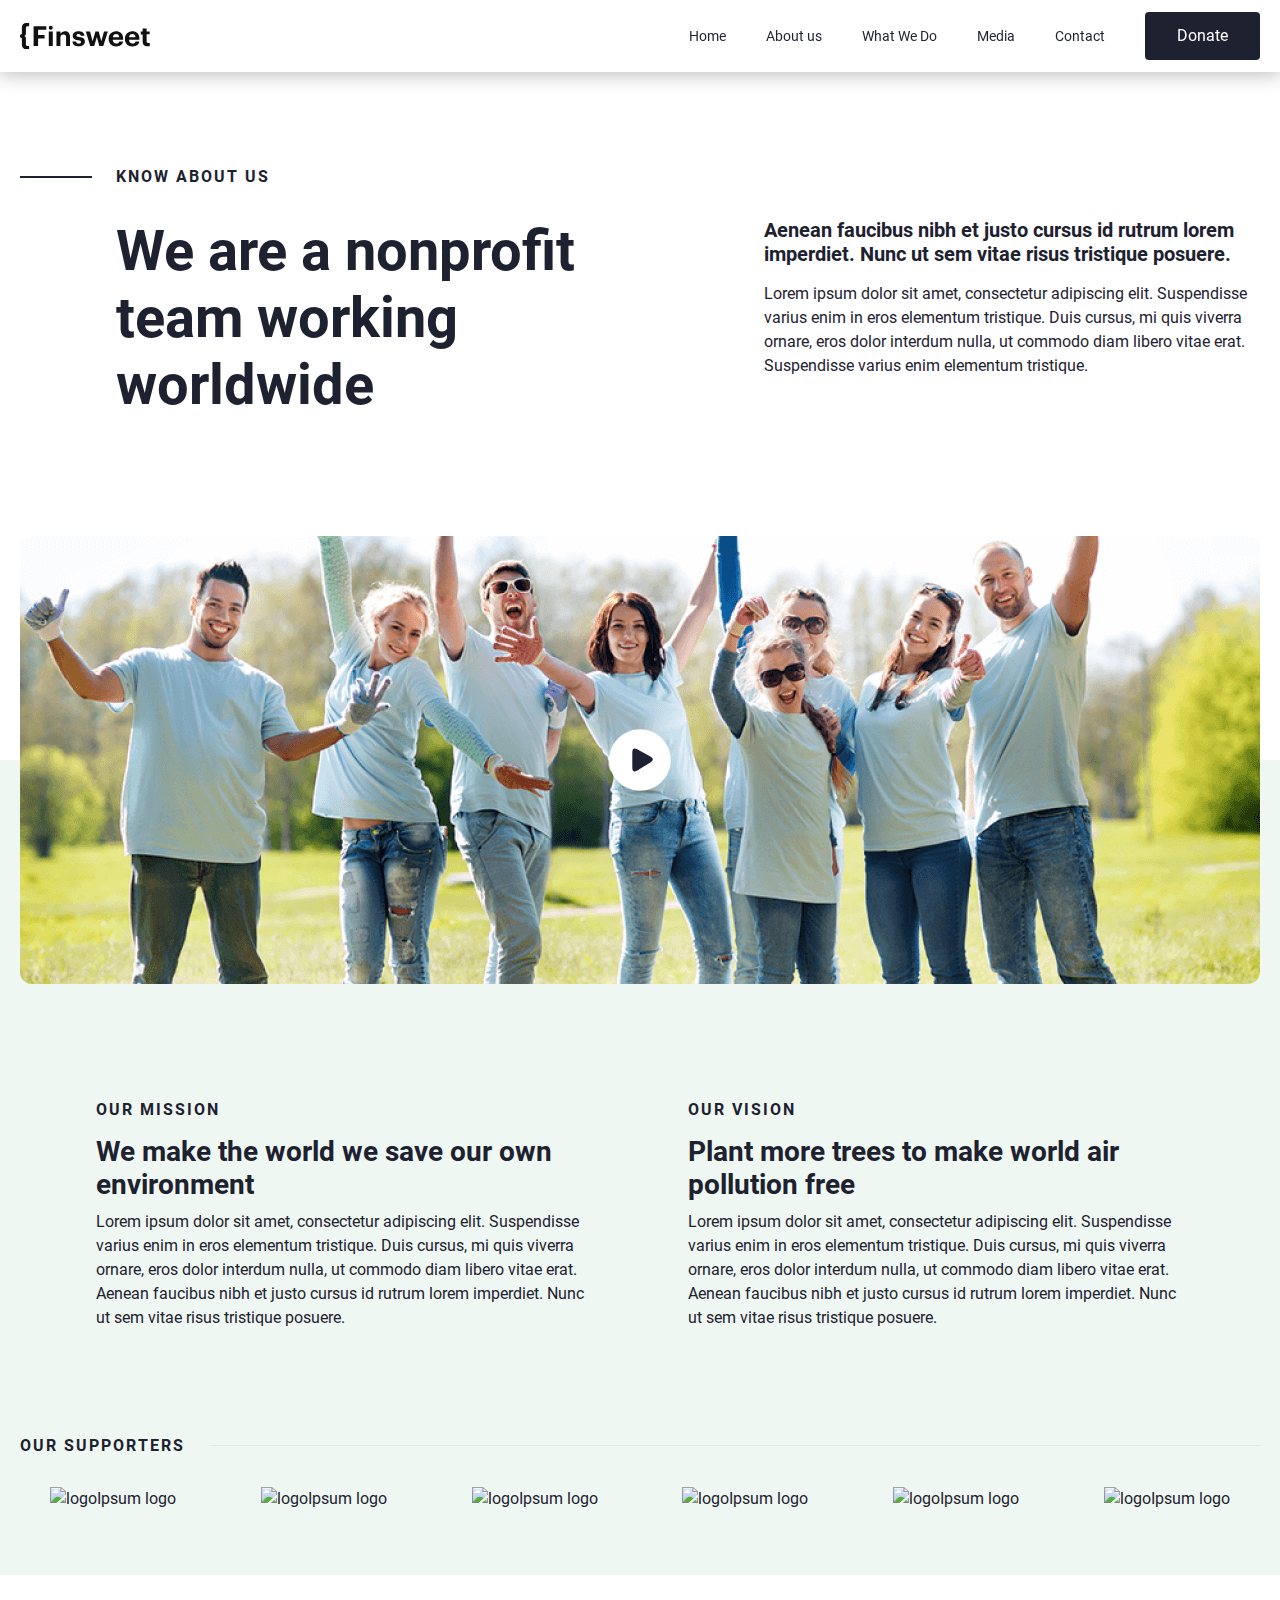
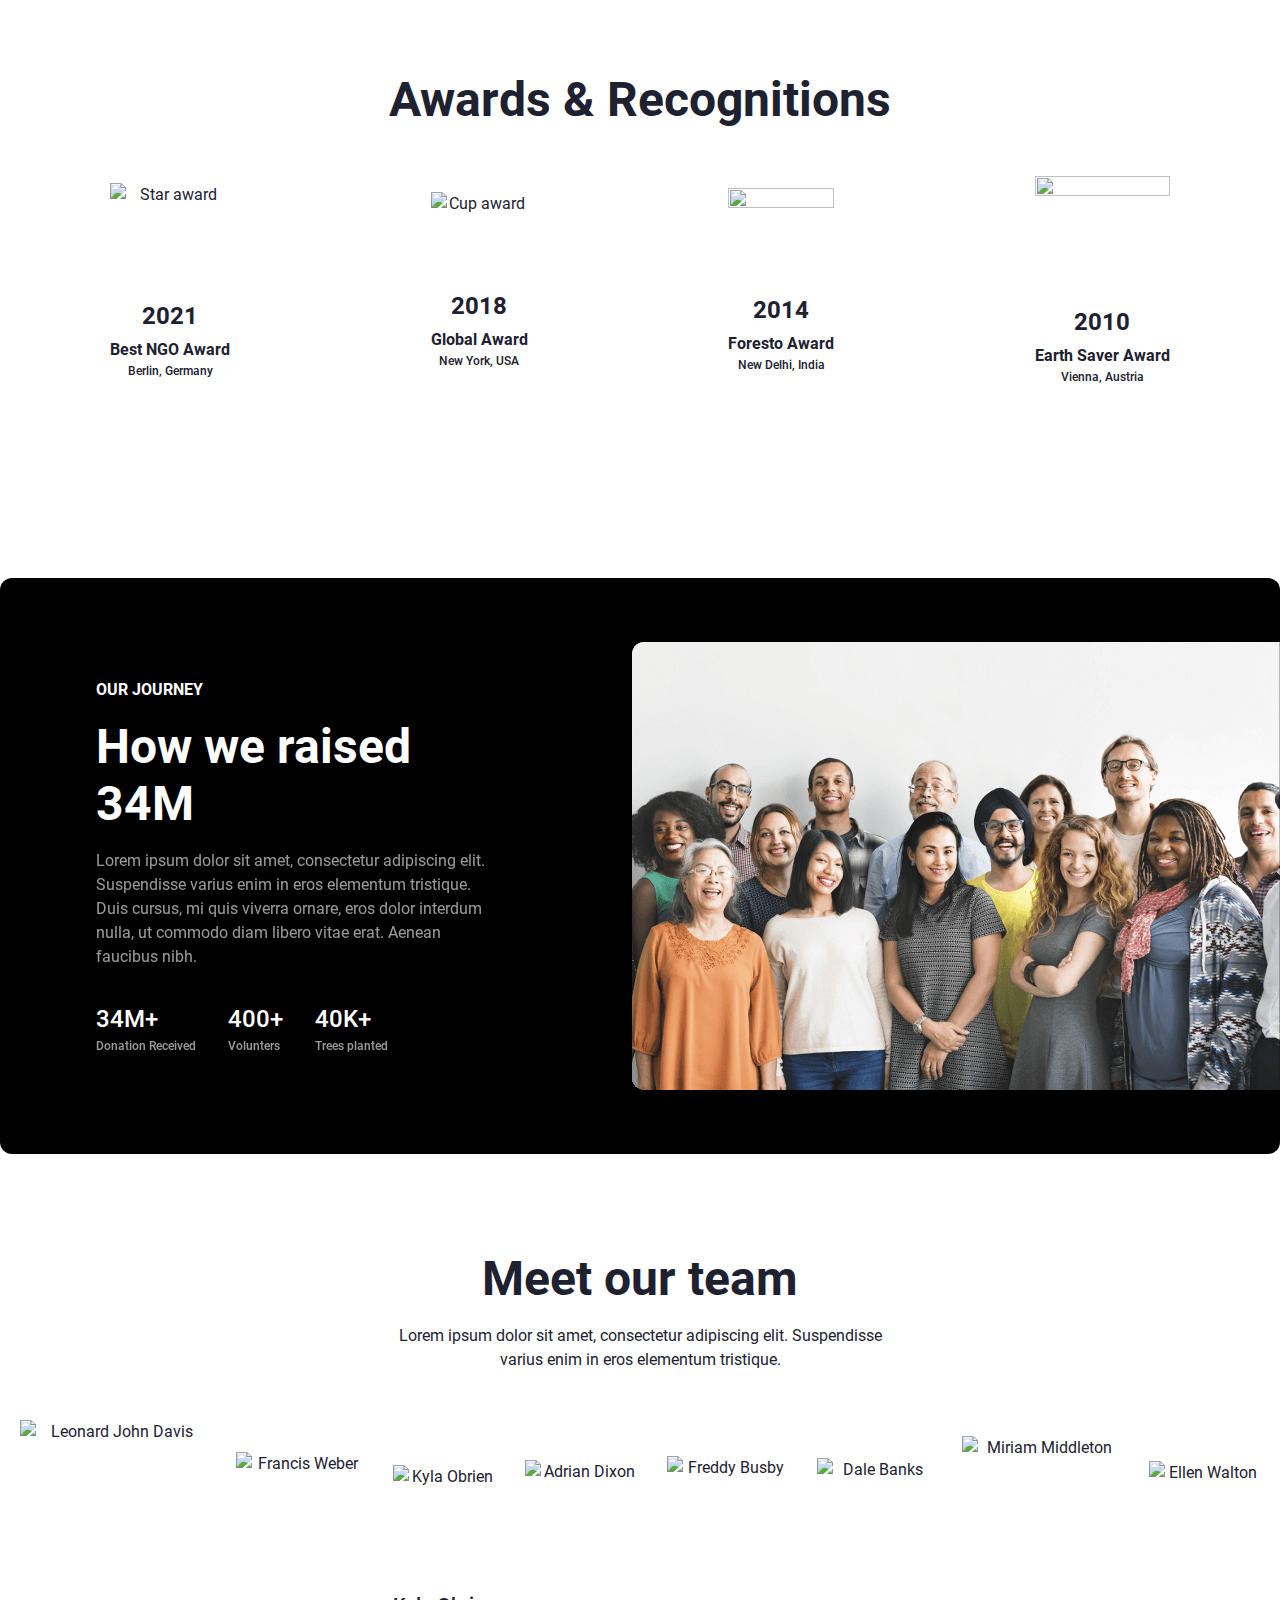
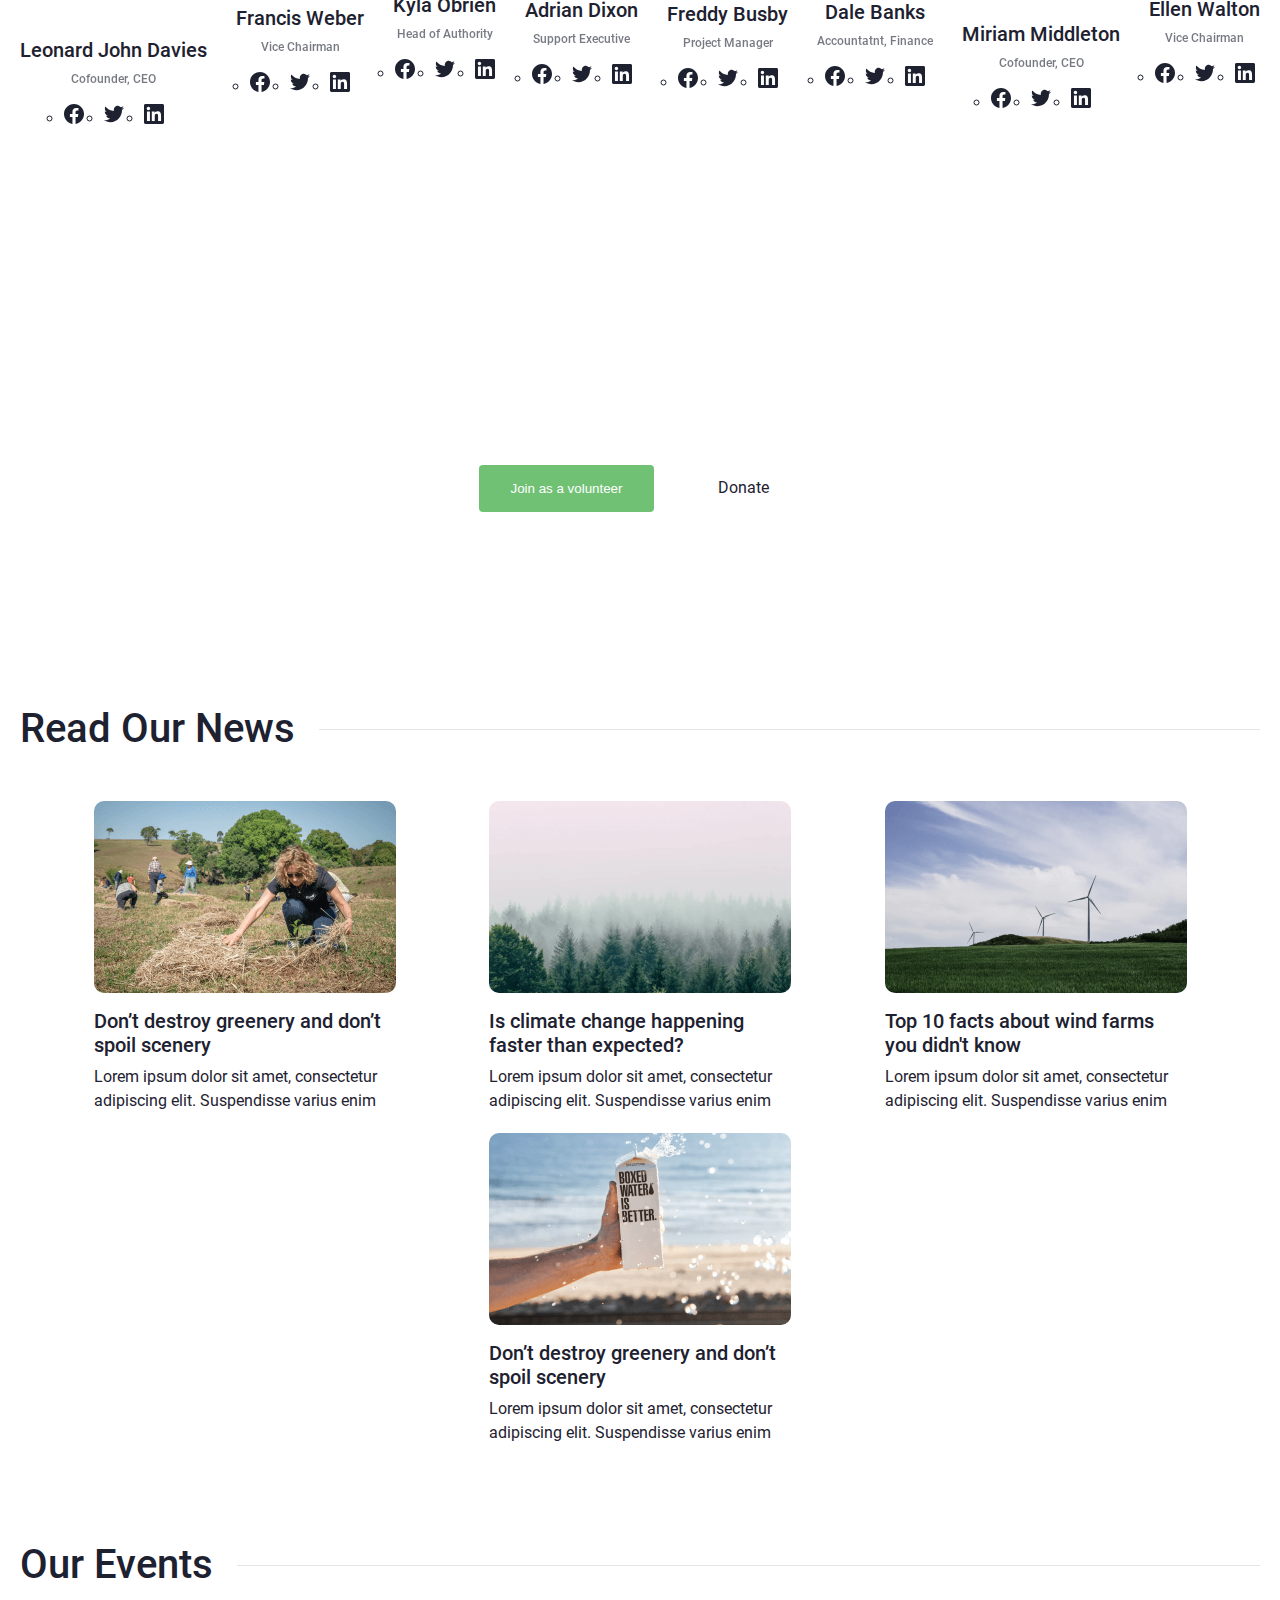
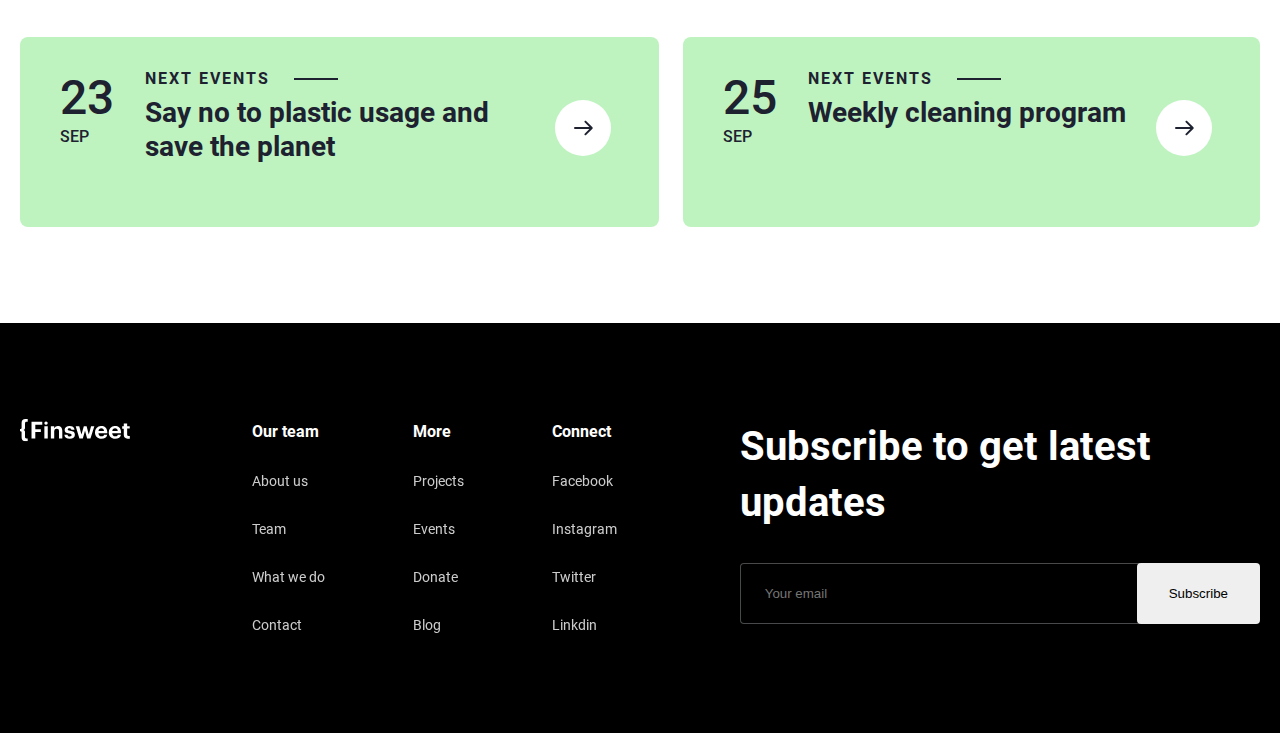
==== commit a9291836: "add modal to project" ====
--- a/about.html
+++ b/about.html
@@ -771,10 +771,15 @@
               You can contribute to make the environment greener!
             </h2>
             <div class="join__button-wrapper">
-              <button class="join__add-btn primary-button">
+              <button
+                class="join__add-btn primary-button"
+                data-modal-open="[data-modal]"
+              >
                 Join as a volunteer
               </button>
-              <button class="join__donate-btn secondary-button">Donate</button>
+              <a class="join__donate-btn secondary-button" href="donation.html"
+                >Donate</a
+              >
             </div>
           </div>
         </div>
@@ -1022,6 +1027,110 @@
     </footer>
     <!-- /FOOTER -->
 
+    <!-- MODAL -->
+    <div class="modal" data-modal>
+      <div class="modal__inner">
+        <div class="modal__top">
+          <button class="modal__close-btn" data-modal-close>
+            <svg
+              width="14"
+              height="14"
+              viewBox="0 0 14 14"
+              fill="none"
+              xmlns="http://www.w3.org/2000/svg"
+            >
+              <path
+                d="M1 13L13 1M1 1L13 13"
+                stroke="white"
+                stroke-width="1.5"
+              />
+            </svg>
+          </button>
+        </div>
+        <div class="modal__content">
+          <h2 class="modal__title">Join as a volunteer</h2>
+          <p class="modal__text">
+            Lorem ipsum dolor sit amet, consectetur adipiscing elit. Suspen
+            varius enim in eros eementum tristique.
+          </p>
+
+          <!-- FORM -->
+          <section class="form">
+            <form class="form__form">
+              <div class="form__fields">
+                <div class="form__field">
+                  <label class="form__field-label" for="first-name-contact"
+                    >First Name</label
+                  >
+                  <input
+                    class="form__field-input"
+                    type="text"
+                    name="first_name"
+                    id="first-name-contact"
+                  />
+                </div>
+                <div class="form__field">
+                  <label class="form__field-label" for="last-name-contact"
+                    >Last Name</label
+                  >
+                  <input
+                    class="form__field-input"
+                    type="text"
+                    name="last_name"
+                    id="last-name-contact"
+                  />
+                </div>
+              </div>
+              <div class="form__fields">
+                <div class="form__field">
+                  <label class="form__field-label" for="email-contact"
+                    >Email Id</label
+                  >
+                  <input
+                    class="form__field-input"
+                    type="text"
+                    name="email"
+                    id="email-contact"
+                  />
+                </div>
+                <div class="form__field">
+                  <label class="form__field-label" for="subject-contact"
+                    >Subject</label
+                  >
+                  <input
+                    class="form__field-input"
+                    type="text"
+                    name="subject"
+                    id="subject-contact"
+                  />
+                </div>
+              </div>
+              <div class="form__fields">
+                <div class="form__field">
+                  <label class="form__field-label" for="message-contact"
+                    >Message</label
+                  >
+                  <textarea
+                    class="form__field-message"
+                    placeholder="Type your Message"
+                    name="message"
+                    id="message-contact"
+                  ></textarea>
+                </div>
+              </div>
+              <div class="form__fields form__fields--submit">
+                <button class="form__submit-btn primary-button" type="submit">
+                  Send message
+                </button>
+              </div>
+            </form>
+          </section>
+          <!-- /FORM -->
+        </div>
+      </div>
+    </div>
+    <!-- /MODAL -->
+
     <!-- SCRIPTS -->
     <script src="js/main.js"></script>
   </body>
--- a/css/main.css
+++ b/css/main.css
@@ -75,6 +75,9 @@
   body {
     margin-top: 50px;
   }
+}
+body.blocked {
+  overflow: hidden;
 }
 
 /* SCROLL BAR */
@@ -155,6 +158,102 @@
   padding: 0 20px;
 }
 
+/* MODAL */
+.modal {
+  position: fixed;
+  inset: 0;
+  z-index: 30;
+  background-color: rgba(0, 0, 0, 0.5);
+  display: none;
+  align-items: center;
+  justify-content: center;
+  padding: 0 20px;
+}
+.modal .form {
+  padding: 0;
+  width: 100%;
+}
+.modal .form .form__fields--submit {
+  justify-content: flex-start;
+}
+.modal.show {
+  display: flex;
+}
+
+.modal__inner {
+  max-width: 640px;
+  width: 100%;
+  background-color: #fff;
+  padding: 24px 24px 48px;
+  border-radius: 8px;
+}
+@media only screen and (max-width: 768px) {
+  .modal__inner {
+    padding: 16px 16px 32px;
+  }
+}
+
+.modal__top {
+  display: flex;
+  justify-content: flex-end;
+}
+
+.modal__close-btn {
+  background-color: var(--text-color);
+  border: none;
+  text-align: center;
+  cursor: pointer;
+  padding: 10px;
+  border-radius: 4px;
+  display: flex;
+}
+.modal__close-btn svg {
+  width: 12px;
+  height: 12px;
+}
+
+.modal__content {
+  padding: 0 24px;
+}
+
+.modal__title {
+  line-height: 1.2;
+  transition: font-size 0.5s ease;
+  font-size: 40px;
+  font-weight: 500;
+  margin-bottom: 16px;
+  font-weight: 700;
+}
+@media only screen and (max-width: 992px) {
+  .modal__title {
+    font-size: 32px;
+  }
+}
+@media only screen and (max-width: 768px) {
+  .modal__title {
+    font-size: 24px;
+  }
+}
+@media only screen and (max-width: 576px) {
+  .modal__title {
+    font-size: 20px;
+  }
+}
+@media only screen and (max-width: 768px) {
+  .modal__title {
+    display: none;
+  }
+}
+
+.modal__text {
+  margin-bottom: 32px;
+}
+@media only screen and (max-width: 768px) {
+  .modal__text {
+    display: none;
+  }
+}
+
 /* HEADER */
 .site-header {
   padding: 12px 0;
@@ -166,6 +265,11 @@
 }
 .site-header--contact {
   background-color: #ebf0f9;
+}
+@media only screen and (min-width: 768px) {
+  .site-header {
+    box-shadow: 0 0 20px 1px rgba(0, 0, 0, 0.3);
+  }
 }
 
 .site-header__container {
@@ -253,6 +357,7 @@
     padding: 50px 40px 0;
     gap: 10px;
     left: -100%;
+    box-shadow: 0 0 30px 1px rgba(0, 0, 0, 0.4);
     transition: left 0.5s ease, width 0.5s ease, padding 0.5s ease;
   }
   .sitenav.show {
@@ -1025,6 +1130,14 @@
   background-color: #f38fbf;
 }
 
+@media only screen and (max-width: 576px) {
+  .index-statistics__statistic-img {
+    max-width: 70%;
+    width: 100%;
+    height: auto;
+  }
+}
+
 /* JOIN */
 .join {
   padding: 96px 0;
@@ -1182,7 +1295,7 @@
 
 .card-news__img {
   margin-bottom: 16px;
-  border-radius: 20px;
+  border-radius: 10px;
 }
 @media only screen and (max-width: 576px) {
   .card-news__img {
@@ -2070,6 +2183,1156 @@
   font-size: 14px;
 }
 
+.top-news-media {
+  padding: 96px 0;
+  background-color: #eff7f2;
+  transition: padding 0.5s ease;
+}
+@media only screen and (max-width: 992px) {
+  .top-news-media {
+    padding: 64px 0;
+  }
+}
+@media only screen and (max-width: 768px) {
+  .top-news-media {
+    padding: 48px 0;
+  }
+}
+
+.top-news-media__inner {
+  display: flex;
+  align-items: flex-start;
+  justify-content: space-between;
+  gap: 30px;
+}
+@media only screen and (max-width: 992px) {
+  .top-news-media__inner {
+    flex-direction: column;
+    align-items: center;
+    justify-content: center;
+  }
+}
+
+.top-news-media__content {
+  padding-left: 96px;
+  max-width: 590px;
+  transition: padding-left 0.5s ease;
+}
+@media only screen and (max-width: 1240px) {
+  .top-news-media__content {
+    padding-left: 0;
+    max-width: 500px;
+  }
+}
+@media only screen and (max-width: 768px) {
+  .top-news-media__content {
+    max-width: none;
+  }
+}
+@media only screen and (max-width: 576px) {
+  .top-news-media__content {
+    text-align: center;
+  }
+}
+
+.top-news-media__title {
+  font-size: 16px;
+  font-weight: 700;
+  line-height: normal;
+  letter-spacing: 2px;
+  text-transform: uppercase;
+  margin-bottom: 32px;
+  position: relative;
+}
+@media only screen and (max-width: 768px) {
+  .top-news-media__title {
+    font-size: 15px;
+  }
+}
+.top-news-media__title::before {
+  content: "";
+  display: inline-block;
+  background-color: var(--text-color);
+  width: 72px;
+  height: 2px;
+  position: absolute;
+  top: calc(50% - 1px);
+  left: -96px;
+}
+@media only screen and (max-width: 1240px) {
+  .top-news-media__title::before {
+    display: none;
+  }
+}
+
+.top-news-media__subtitle {
+  line-height: 1.2;
+  transition: font-size 0.5s ease;
+  font-size: 48px;
+  font-weight: 700;
+  margin-bottom: 16px;
+}
+@media only screen and (max-width: 992px) {
+  .top-news-media__subtitle {
+    font-size: 40px;
+  }
+}
+@media only screen and (max-width: 768px) {
+  .top-news-media__subtitle {
+    font-size: 32px;
+  }
+}
+@media only screen and (max-width: 576px) {
+  .top-news-media__subtitle {
+    font-size: 24px;
+  }
+}
+
+.top-news-media__desc {
+  margin-bottom: 32px;
+}
+
+.top-news-media__list {
+  border-radius: 16px;
+}
+@media only screen and (min-width: 992px) and (max-width: 1240px) {
+  .top-news-media__list {
+    flex-shrink: 0;
+  }
+}
+@media only screen and (min-width: 992px) and (max-width: 576px) {
+  .top-news-media__list {
+    width: 100%;
+  }
+}
+
+.item-top-news-media {
+  display: flex;
+  align-items: center;
+  gap: 24px;
+  padding: 24px 56px 24px 24px;
+  background-color: #fff;
+  transition: padding 0.5s ease;
+}
+.item-top-news-media:not(:last-child) {
+  margin-bottom: 24px;
+}
+@media only screen and (max-width: 768px) {
+  .item-top-news-media {
+    padding: 20px;
+  }
+}
+@media only screen and (max-width: 576px) {
+  .item-top-news-media {
+    flex-direction: column;
+    width: 100%;
+  }
+}
+
+@media only screen and (max-width: 768px) {
+  .item-top-news-media__img {
+    width: 100%;
+    height: auto;
+  }
+}
+
+.item-top-news__content {
+  max-width: 296px;
+}
+@media only screen and (max-width: 576px) {
+  .item-top-news__content {
+    max-width: 100%;
+    text-align: center;
+  }
+}
+
+.item-top-news__heading {
+  font-size: 24px;
+  font-weight: 700;
+  line-height: 1.2;
+  margin-bottom: 8px;
+}
+
+.item-top-news__text {
+  color: var(--secondary-text-color);
+}
+
+.info-contact {
+  padding: 96px 0;
+  background-color: #ebf0f9;
+  transition: padding 0.5s ease;
+}
+@media only screen and (max-width: 992px) {
+  .info-contact {
+    padding: 64px 0;
+  }
+}
+@media only screen and (max-width: 768px) {
+  .info-contact {
+    padding: 48px 0;
+  }
+}
+
+.info-contact__inner {
+  display: flex;
+  align-items: flex-start;
+  justify-content: space-between;
+  gap: 40px;
+}
+@media only screen and (max-width: 992px) {
+  .info-contact__inner {
+    flex-direction: column;
+    align-items: center;
+    justify-content: center;
+  }
+}
+
+.info-contact__content {
+  padding-left: 96px;
+  max-width: 580px;
+  transition: padding-left 0.5s ease;
+}
+@media only screen and (max-width: 992px) {
+  .info-contact__content {
+    padding-left: 0;
+    max-width: none;
+  }
+}
+@media only screen and (max-width: 576px) {
+  .info-contact__content {
+    text-align: center;
+  }
+}
+
+.info-contact__title {
+  font-size: 16px;
+  font-weight: 700;
+  line-height: normal;
+  letter-spacing: 2px;
+  text-transform: uppercase;
+  margin-bottom: 32px;
+  position: relative;
+}
+@media only screen and (max-width: 768px) {
+  .info-contact__title {
+    font-size: 15px;
+  }
+}
+.info-contact__title::before {
+  content: "";
+  display: inline-block;
+  background-color: var(--text-color);
+  width: 72px;
+  height: 2px;
+  position: absolute;
+  top: calc(50% - 1px);
+  left: -96px;
+}
+@media only screen and (max-width: 992px) {
+  .info-contact__title::before {
+    display: none;
+  }
+}
+
+.info-contact__subtitle {
+  line-height: 1.2;
+  transition: font-size 0.5s ease;
+  font-size: 56px;
+  margin-bottom: 16px;
+}
+@media only screen and (max-width: 992px) {
+  .info-contact__subtitle {
+    font-size: 48px;
+  }
+}
+@media only screen and (max-width: 768px) {
+  .info-contact__subtitle {
+    font-size: 32px;
+  }
+}
+@media only screen and (max-width: 576px) {
+  .info-contact__subtitle {
+    font-size: 24px;
+  }
+}
+
+.info-contact__desc {
+  opacity: 0.7;
+}
+
+@media only screen and (max-width: 992px) {
+  .data-info-contact {
+    width: 100%;
+  }
+}
+@media only screen and (max-width: 576px) {
+  .data-info-contact {
+    text-align: center;
+  }
+}
+
+.data-info-contact__main-heading {
+  font-size: 24px;
+  font-weight: 700;
+  line-height: 1.2;
+  margin-bottom: 10px;
+}
+
+.data-info-contact__heading {
+  font-size: 20px;
+  font-weight: 700;
+  line-height: 1.2;
+  margin-bottom: 8px;
+}
+
+.data-info-contact__inner {
+  display: flex;
+  align-items: center;
+  gap: 32px;
+  flex-wrap: wrap;
+}
+@media only screen and (max-width: 576px) {
+  .data-info-contact__inner {
+    justify-content: center;
+  }
+}
+
+.data-info-contact__link {
+  color: var(--secondary-text-color);
+  padding-bottom: 15px;
+  border-bottom: 1px solid #e5e5e5;
+  margin-bottom: 32px;
+}
+
+.data-info-contact__text:not(:last-child) {
+  margin-bottom: 32px;
+}
+
+.data-info-contact__socials {
+  display: flex;
+  align-items: center;
+  gap: 20px;
+}
+@media only screen and (max-width: 576px) {
+  .data-info-contact__socials {
+    justify-content: center;
+  }
+}
+
+.data-info-contact__social-link {
+  text-decoration: none;
+  display: flex;
+}
+
+.data-info-contact__social-img {
+  width: 20px;
+  height: 20px;
+}
+
+.form {
+  padding: 96px 0;
+  max-width: 768px;
+  width: 100%;
+  margin: 0 auto;
+}
+@media only screen and (max-width: 992px) {
+  .form {
+    padding: 64px 20px;
+  }
+}
+@media only screen and (max-width: 768px) {
+  .form {
+    padding: 36px 20px;
+  }
+}
+
+.form__fields {
+  display: flex;
+  align-items: center;
+  justify-content: space-between;
+  gap: 32px;
+}
+.form__fields:not(:last-child) {
+  margin-bottom: 32px;
+}
+.form__fields--submit {
+  justify-content: center;
+}
+@media only screen and (max-width: 576px) {
+  .form__fields {
+    flex-direction: column;
+  }
+}
+
+.form__field {
+  display: flex;
+  flex-direction: column;
+  flex-grow: 1;
+}
+@media only screen and (max-width: 576px) {
+  .form__field {
+    width: 100%;
+    flex-grow: 0;
+  }
+}
+
+.form__field-label {
+  font-size: 12px;
+  font-weight: 700;
+  color: var(--text-color);
+  margin-bottom: 8px;
+}
+
+.form__field-input {
+  border: none;
+  border-bottom: 1px solid #e5e5e5;
+  padding: 4px 10px;
+  border-radius: 4px;
+}
+
+.form__field-message {
+  resize: vertical;
+  width: 100%;
+  min-height: 150px;
+  border: 1px solid #e5e5e5;
+  border-radius: 4px;
+  padding: 20px;
+}
+
+.map-contact {
+  display: flex;
+}
+
+.map-contact__google-map {
+  width: 100%;
+  height: 450px;
+  border: none;
+}
+
+/* HERO */
+.hero-donation {
+  padding: 96px 0;
+  background-color: #eff7f2;
+  transition: padding 0.5s ease;
+}
+@media only screen and (max-width: 992px) {
+  .hero-donation {
+    padding: 64px 0;
+  }
+}
+@media only screen and (max-width: 768px) {
+  .hero-donation {
+    padding: 48px 0;
+  }
+}
+
+.hero-donation__inner {
+  display: flex;
+  align-items: flex-start;
+  justify-content: space-between;
+  gap: 40px;
+}
+@media only screen and (max-width: 768px) {
+  .hero-donation__inner {
+    flex-direction: column-reverse;
+    align-items: center;
+    justify-content: center;
+  }
+}
+
+.hero-donation__donate {
+  text-transform: uppercase;
+  font-size: 16px;
+  margin-bottom: 41px;
+  font-weight: 700;
+  position: relative;
+}
+.hero-donation__donate::before {
+  content: "";
+  display: inline-block;
+  width: 72px;
+  height: 2px;
+  background-color: #1d2130;
+  position: absolute;
+  left: -96px;
+  top: calc(50% - 2px);
+}
+@media only screen and (max-width: 992px) {
+  .hero-donation__donate::before {
+    display: none;
+  }
+}
+
+.hero-donation__content {
+  max-width: 628px;
+  padding-left: 96px;
+  transition: padding-left 0.5s ease;
+}
+@media only screen and (max-width: 992px) {
+  .hero-donation__content {
+    padding-left: 0;
+  }
+}
+@media only screen and (max-width: 768px) {
+  .hero-donation__content {
+    max-width: none;
+  }
+}
+@media only screen and (max-width: 576px) {
+  .hero-donation__content {
+    text-align: center;
+  }
+}
+
+.hero-donation__heading {
+  color: #000;
+  line-height: 1.2;
+  transition: font-size 0.5s ease;
+  font-size: 56px;
+  margin-bottom: 14px;
+}
+@media only screen and (max-width: 992px) {
+  .hero-donation__heading {
+    font-size: 48px;
+  }
+}
+@media only screen and (max-width: 768px) {
+  .hero-donation__heading {
+    font-size: 32px;
+  }
+}
+@media only screen and (max-width: 576px) {
+  .hero-donation__heading {
+    font-size: 24px;
+  }
+}
+
+.hero-donation__text {
+  color: #525560;
+  margin-bottom: 32px;
+}
+
+.hero-donation__img {
+  max-width: 480px;
+  width: 100%;
+  height: auto;
+}
+
+.contribute-donation {
+  padding: 96px 0;
+  transition: padding 0.5s ease;
+}
+@media only screen and (max-width: 992px) {
+  .contribute-donation {
+    padding: 64px 0;
+  }
+}
+@media only screen and (max-width: 768px) {
+  .contribute-donation {
+    padding: 48px 0;
+  }
+}
+
+.contribute-donation__inner {
+  display: flex;
+  align-items: center;
+  gap: 30px 96px;
+  padding-bottom: 10px;
+  border-bottom: 1px solid #525560;
+}
+@media only screen and (max-width: 992px) {
+  .contribute-donation__inner {
+    flex-direction: column;
+    align-items: center;
+    justify-content: center;
+  }
+}
+@media only screen and (max-width: 576px) {
+  .contribute-donation__inner {
+    text-align: center;
+  }
+}
+
+.contribute-donation__heading {
+  line-height: 1.2;
+  transition: font-size 0.5s ease;
+  font-size: 48px;
+  font-weight: 700;
+  font-weight: 700;
+  line-height: 1.2;
+  margin-bottom: 2px;
+}
+@media only screen and (max-width: 992px) {
+  .contribute-donation__heading {
+    font-size: 40px;
+  }
+}
+@media only screen and (max-width: 768px) {
+  .contribute-donation__heading {
+    font-size: 32px;
+  }
+}
+@media only screen and (max-width: 576px) {
+  .contribute-donation__heading {
+    font-size: 24px;
+  }
+}
+
+.contribute-donation__text {
+  font-size: 16px;
+  color: #525560;
+}
+
+.contribute-donation__list {
+  margin: 0;
+  padding: 0;
+  display: inline-flex;
+  align-items: center;
+  margin-bottom: 24px;
+  justify-content: space-between;
+  list-style-type: none;
+  border-bottom: 1px solid #e5e5e5;
+}
+@media only screen and (max-width: 576px) {
+  .contribute-donation__list {
+    text-align: center;
+    justify-content: center;
+    width: 100%;
+  }
+}
+
+.contribute-donation__item {
+  padding: 8px 12px;
+}
+
+.how-use-donation {
+  padding: 96px 0;
+  transition: padding 0.5s ease;
+}
+@media only screen and (max-width: 992px) {
+  .how-use-donation {
+    padding: 64px 0;
+  }
+}
+@media only screen and (max-width: 768px) {
+  .how-use-donation {
+    padding: 48px 0;
+  }
+}
+
+.how-use-donation__inner {
+  display: flex;
+  align-items: flex-start;
+  justify-content: space-between;
+  gap: 96px;
+  transition: gap 0.5s ease;
+}
+@media only screen and (max-width: 1240px) {
+  .how-use-donation__inner {
+    gap: 64px;
+  }
+}
+@media only screen and (max-width: 992px) {
+  .how-use-donation__inner {
+    gap: 48px;
+  }
+}
+@media only screen and (max-width: 768px) {
+  .how-use-donation__inner {
+    gap: 24px;
+    flex-direction: column;
+    align-items: center;
+  }
+}
+@media only screen and (max-width: 576px) {
+  .how-use-donation__inner {
+    text-align: center;
+  }
+}
+
+.how-use-donation__heading {
+  margin: 0;
+  padding: 0;
+  line-height: 1.2;
+  transition: font-size 0.5s ease;
+  font-size: 56px;
+  font-weight: 700;
+}
+@media only screen and (max-width: 992px) {
+  .how-use-donation__heading {
+    font-size: 48px;
+  }
+}
+@media only screen and (max-width: 768px) {
+  .how-use-donation__heading {
+    font-size: 32px;
+  }
+}
+@media only screen and (max-width: 576px) {
+  .how-use-donation__heading {
+    font-size: 24px;
+  }
+}
+
+.how-use-donation__text {
+  padding: 0;
+  margin: 0;
+  max-width: 338px;
+}
+@media only screen and (max-width: 768px) {
+  .how-use-donation__text {
+    max-width: none;
+  }
+}
+
+.project-prm {
+  padding: 96px 0;
+  transition: padding 0.5s ease;
+}
+@media only screen and (max-width: 992px) {
+  .project-prm {
+    padding: 64px 0;
+  }
+}
+@media only screen and (max-width: 768px) {
+  .project-prm {
+    padding: 48px 0;
+  }
+}
+
+.project-prm__inner {
+  max-width: 832px;
+  width: 100%;
+  margin: 0 auto;
+}
+@media only screen and (max-width: 576px) {
+  .project-prm__inner {
+    text-align: center;
+  }
+}
+
+.project-prm__title {
+  font-size: 16px;
+  font-weight: 700;
+  line-height: normal;
+  letter-spacing: 2px;
+  text-transform: uppercase;
+  margin-bottom: 32px;
+  position: relative;
+}
+@media only screen and (max-width: 768px) {
+  .project-prm__title {
+    font-size: 15px;
+  }
+}
+.project-prm__title::before {
+  content: "";
+  display: inline-block;
+  background-color: var(--text-color);
+  width: 72px;
+  height: 2px;
+  position: absolute;
+  top: calc(50% - 1px);
+  left: -96px;
+}
+
+.project-prm__subtitle {
+  line-height: 1.2;
+  transition: font-size 0.5s ease;
+  font-size: 56px;
+  font-weight: 700;
+  line-height: 1.2;
+  margin-bottom: 32px;
+}
+@media only screen and (max-width: 992px) {
+  .project-prm__subtitle {
+    font-size: 48px;
+  }
+}
+@media only screen and (max-width: 768px) {
+  .project-prm__subtitle {
+    font-size: 32px;
+  }
+}
+@media only screen and (max-width: 576px) {
+  .project-prm__subtitle {
+    font-size: 24px;
+  }
+}
+
+.project-prm__desc:not(:last-child) {
+  margin-bottom: 32px;
+}
+
+.project-prm__img {
+  max-width: 100%;
+  width: 100%;
+  height: auto;
+  margin-bottom: 48px;
+}
+
+.project-prm__heading {
+  line-height: 1.2;
+  transition: font-size 0.5s ease;
+  font-size: 48px;
+  font-weight: 700;
+  margin-bottom: 16px;
+}
+@media only screen and (max-width: 992px) {
+  .project-prm__heading {
+    font-size: 40px;
+  }
+}
+@media only screen and (max-width: 768px) {
+  .project-prm__heading {
+    font-size: 32px;
+  }
+}
+@media only screen and (max-width: 576px) {
+  .project-prm__heading {
+    font-size: 24px;
+  }
+}
+
+.project-prm__list {
+  list-style-type: disc;
+  font-weight: 700;
+  margin-bottom: 16px;
+  padding-left: 20px;
+}
+@media only screen and (max-width: 576px) {
+  .project-prm__list {
+    list-style-type: none;
+  }
+}
+
+.plans-prm {
+  background-color: #ebf0f9;
+  padding: 96px 0;
+}
+
+.plans-prm__list {
+  display: flex;
+  align-items: center;
+  justify-content: space-between;
+  flex-wrap: wrap;
+  gap: 32px;
+  padding: 0 128px;
+  list-style-type: none;
+  transition: padding 0.5s ease;
+}
+@media only screen and (max-width: 992px) {
+  .plans-prm__list {
+    padding: 0 96px;
+  }
+}
+@media only screen and (max-width: 768px) {
+  .plans-prm__list {
+    padding: 0 48px;
+  }
+}
+@media only screen and (max-width: 576px) {
+  .plans-prm__list {
+    padding: 0;
+  }
+}
+
+.item-plans-prm {
+  max-width: 490px;
+  display: flex;
+  align-items: flex-start;
+  gap: 20px;
+}
+.item-plans-prm::before {
+  content: "";
+  display: inline-block;
+  width: 32px;
+  height: 32px;
+  background: no-repeat center/contain;
+  flex-shrink: 0;
+}
+.item-plans-prm--pencil::before {
+  background-image: url("../images/icon-pencil.svg");
+}
+.item-plans-prm--menu::before {
+  background-image: url("../images/icon-menu.svg");
+}
+.item-plans-prm--gallery::before {
+  background-image: url("../images/icon-gallery.svg");
+}
+.item-plans-prm--jewel::before {
+  background-image: url("../images/icon-jewel.svg");
+}
+
+.item-plans-prm__title {
+  font-size: 24px;
+  font-weight: 700;
+  line-height: 1.2;
+  margin-bottom: 8px;
+}
+
+.post-brm {
+  padding: 96px 0;
+  transition: padding 0.5s ease;
+}
+@media only screen and (max-width: 992px) {
+  .post-brm {
+    padding: 64px 0;
+  }
+}
+@media only screen and (max-width: 768px) {
+  .post-brm {
+    padding: 48px 0;
+  }
+}
+
+.post-brm__time {
+  text-transform: uppercase;
+  font-weight: 500;
+  margin-bottom: 32px;
+  display: block;
+  text-align: center;
+}
+
+.post-brm__heading {
+  line-height: 1.2;
+  transition: font-size 0.5s ease;
+  font-size: 56px;
+  font-weight: 700;
+  line-height: 1.2;
+  text-align: center;
+  max-width: 980px;
+  margin: 0 auto 16px;
+}
+@media only screen and (max-width: 992px) {
+  .post-brm__heading {
+    font-size: 48px;
+  }
+}
+@media only screen and (max-width: 768px) {
+  .post-brm__heading {
+    font-size: 32px;
+  }
+}
+@media only screen and (max-width: 576px) {
+  .post-brm__heading {
+    font-size: 24px;
+  }
+}
+
+.post-brm__desc:not(:last-child) {
+  margin-bottom: 32px;
+}
+.post-brm__desc--top {
+  text-align: center;
+  margin-bottom: 48px;
+}
+
+.post-brm__img {
+  max-width: 100%;
+  width: 100%;
+  height: auto;
+  margin-bottom: 96px;
+  border-radius: 10px;
+  overflow: hidden;
+  transition: margin-bottom 0.5s ease;
+}
+@media only screen and (max-width: 768px) {
+  .post-brm__img {
+    margin-bottom: 64px;
+    -o-object-fit: cover;
+       object-fit: cover;
+    height: 200px;
+  }
+}
+@media only screen and (max-width: 576px) {
+  .post-brm__img {
+    margin-bottom: 48px;
+  }
+}
+
+.post-brm__content {
+  max-width: 1024px;
+  margin: 0 auto;
+}
+@media only screen and (max-width: 576px) {
+  .post-brm__content {
+    text-align: center;
+  }
+}
+
+.post-brm__title {
+  line-height: 1.2;
+  transition: font-size 0.5s ease;
+  font-size: 48px;
+  font-weight: 700;
+  margin-bottom: 32px;
+}
+@media only screen and (max-width: 992px) {
+  .post-brm__title {
+    font-size: 40px;
+  }
+}
+@media only screen and (max-width: 768px) {
+  .post-brm__title {
+    font-size: 32px;
+  }
+}
+@media only screen and (max-width: 576px) {
+  .post-brm__title {
+    font-size: 24px;
+  }
+}
+
+.post-brm__subtitle {
+  font-size: 28px;
+  font-weight: 700;
+  line-height: 1.2;
+  margin-bottom: 16px;
+  transition: font-size 0.5s ease;
+}
+@media only screen and (max-width: 768px) {
+  .post-brm__subtitle {
+    font-size: 24px;
+  }
+}
+@media only screen and (max-width: 576px) {
+  .post-brm__subtitle {
+    font-size: 20px;
+  }
+}
+
+.hero-erm {
+  padding: 96px 0;
+  background-color: #eff7f2;
+  transition: padding 0.5s ease;
+}
+@media only screen and (max-width: 992px) {
+  .hero-erm {
+    padding: 64px 0;
+  }
+}
+@media only screen and (max-width: 768px) {
+  .hero-erm {
+    padding: 48px 0;
+  }
+}
+
+.hero-erm__inner {
+  max-width: 768px;
+  margin: 0 auto;
+}
+@media only screen and (max-width: 576px) {
+  .hero-erm__inner {
+    text-align: center;
+  }
+}
+
+.hero-erm__title {
+  line-height: 1.2;
+  transition: font-size 0.5s ease;
+  font-size: 56px;
+  margin-bottom: 48px;
+}
+@media only screen and (max-width: 992px) {
+  .hero-erm__title {
+    font-size: 48px;
+  }
+}
+@media only screen and (max-width: 768px) {
+  .hero-erm__title {
+    font-size: 32px;
+  }
+}
+@media only screen and (max-width: 576px) {
+  .hero-erm__title {
+    font-size: 24px;
+  }
+}
+
+.hero-erm__info-wrapper {
+  display: flex;
+  align-items: center;
+  gap: 12px 48px;
+  flex-wrap: wrap;
+}
+
+.hero-erm__info-text {
+  display: flex;
+  align-items: center;
+  gap: 8px;
+  font-weight: 700;
+}
+
+.about-erm {
+  padding: 96px 0;
+  transition: padding 0.5s ease;
+}
+@media only screen and (max-width: 992px) {
+  .about-erm {
+    padding: 64px 0;
+  }
+}
+@media only screen and (max-width: 768px) {
+  .about-erm {
+    padding: 48px 0;
+  }
+}
+
+.about-erm__inner {
+  max-width: 768px;
+  margin: 0 auto;
+  transition: padding-left 0.5s ease;
+}
+@media only screen and (max-width: 576px) {
+  .about-erm__inner {
+    text-align: center;
+  }
+}
+
+.about-erm__title {
+  line-height: 1.2;
+  transition: font-size 0.5s ease;
+  font-size: 48px;
+  font-weight: 700;
+  margin-bottom: 32px;
+}
+@media only screen and (max-width: 992px) {
+  .about-erm__title {
+    font-size: 40px;
+  }
+}
+@media only screen and (max-width: 768px) {
+  .about-erm__title {
+    font-size: 32px;
+  }
+}
+@media only screen and (max-width: 576px) {
+  .about-erm__title {
+    font-size: 24px;
+  }
+}
+
+.about-erm__desc:not(:last-child) {
+  margin-bottom: 32px;
+}
+
+.about-erm__img {
+  max-width: 100%;
+  width: 100%;
+  height: auto;
+  border-radius: 10px;
+  overflow: hidden;
+  margin-bottom: 32px;
+}
+@media only screen and (max-width: 768px) {
+  .about-erm__img {
+    -o-object-fit: cover;
+       object-fit: cover;
+    height: 200px;
+  }
+}
+
 .site-footer {
   margin: 0;
   padding: 0;
@@ -2077,6 +3340,17 @@
   padding: 96px 0;
   background-color: #000;
   color: var(--text-color);
+  transition: padding 0.5s ease;
+}
+@media only screen and (max-width: 992px) {
+  .site-footer {
+    padding: 64px 0;
+  }
+}
+@media only screen and (max-width: 768px) {
+  .site-footer {
+    padding: 48px 0;
+  }
 }
 
 .site-footer__container {
